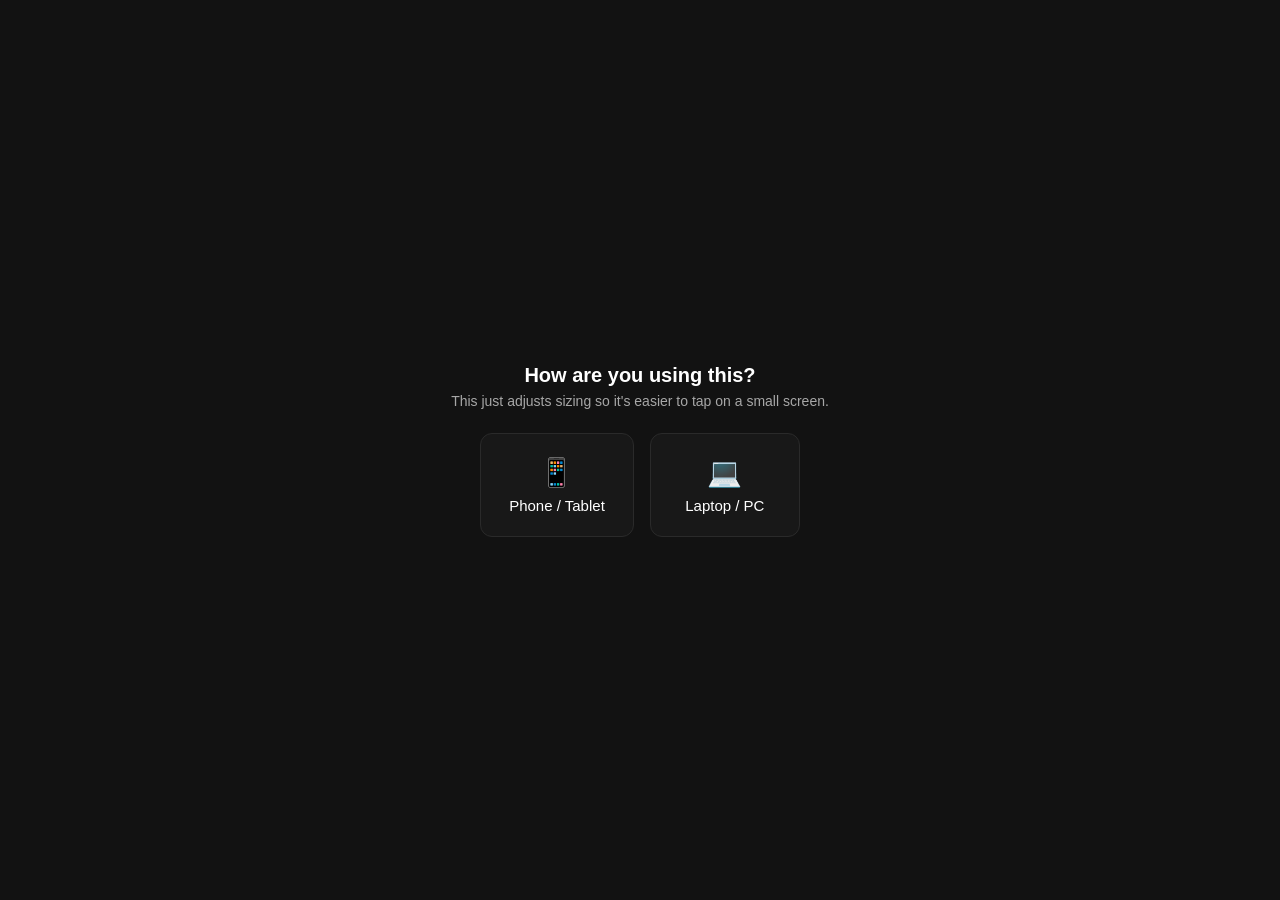
==== offline-spotify.html @ 0e66a67d "Update offline-spotify.html" ====
<!DOCTYPE html>
<html lang="en">
<head>
<meta charset="UTF-8">
<title>Offline Player</title>
<link rel="manifest" href="manifest.json">
<meta name="theme-color" content="#121212">
<meta name="viewport" content="width=device-width, initial-scale=1">
<script>
/*!

JSZip v3.10.1 - A JavaScript class for generating and reading zip files
<http://stuartk.com/jszip>

(c) 2009-2016 Stuart Knightley <stuart [at] stuartk.com>
Dual licenced under the MIT license or GPLv3. See https://raw.github.com/Stuk/jszip/main/LICENSE.markdown.

JSZip uses the library pako released under the MIT license :
https://github.com/nodeca/pako/blob/main/LICENSE
*/

!function(e){if("object"==typeof exports&&"undefined"!=typeof module)module.exports=e();else if("function"==typeof define&&define.amd)define([],e);else{("undefined"!=typeof window?window:"undefined"!=typeof global?global:"undefined"!=typeof self?self:this).JSZip=e()}}(function(){return function s(a,o,h){function u(r,e){if(!o[r]){if(!a[r]){var t="function"==typeof require&&require;if(!e&&t)return t(r,!0);if(l)return l(r,!0);var n=new Error("Cannot find module '"+r+"'");throw n.code="MODULE_NOT_FOUND",n}var i=o[r]={exports:{}};a[r][0].call(i.exports,function(e){var t=a[r][1][e];return u(t||e)},i,i.exports,s,a,o,h)}return o[r].exports}for(var l="function"==typeof require&&require,e=0;e<h.length;e++)u(h[e]);return u}({1:[function(e,t,r){"use strict";var d=e("./utils"),c=e("./support"),p="ABCDEFGHIJKLMNOPQRSTUVWXYZabcdefghijklmnopqrstuvwxyz0123456789+/=";r.encode=function(e){for(var t,r,n,i,s,a,o,h=[],u=0,l=e.length,f=l,c="string"!==d.getTypeOf(e);u<e.length;)f=l-u,n=c?(t=e[u++],r=u<l?e[u++]:0,u<l?e[u++]:0):(t=e.charCodeAt(u++),r=u<l?e.charCodeAt(u++):0,u<l?e.charCodeAt(u++):0),i=t>>2,s=(3&t)<<4|r>>4,a=1<f?(15&r)<<2|n>>6:64,o=2<f?63&n:64,h.push(p.charAt(i)+p.charAt(s)+p.charAt(a)+p.charAt(o));return h.join("")},r.decode=function(e){var t,r,n,i,s,a,o=0,h=0,u="data:";if(e.substr(0,u.length)===u)throw new Error("Invalid base64 input, it looks like a data url.");var l,f=3*(e=e.replace(/[^A-Za-z0-9+/=]/g,"")).length/4;if(e.charAt(e.length-1)===p.charAt(64)&&f--,e.charAt(e.length-2)===p.charAt(64)&&f--,f%1!=0)throw new Error("Invalid base64 input, bad content length.");for(l=c.uint8array?new Uint8Array(0|f):new Array(0|f);o<e.length;)t=p.indexOf(e.charAt(o++))<<2|(i=p.indexOf(e.charAt(o++)))>>4,r=(15&i)<<4|(s=p.indexOf(e.charAt(o++)))>>2,n=(3&s)<<6|(a=p.indexOf(e.charAt(o++))),l[h++]=t,64!==s&&(l[h++]=r),64!==a&&(l[h++]=n);return l}},{"./support":30,"./utils":32}],2:[function(e,t,r){"use strict";var n=e("./external"),i=e("./stream/DataWorker"),s=e("./stream/Crc32Probe"),a=e("./stream/DataLengthProbe");function o(e,t,r,n,i){this.compressedSize=e,this.uncompressedSize=t,this.crc32=r,this.compression=n,this.compressedContent=i}o.prototype={getContentWorker:function(){var e=new i(n.Promise.resolve(this.compressedContent)).pipe(this.compression.uncompressWorker()).pipe(new a("data_length")),t=this;return e.on("end",function(){if(this.streamInfo.data_length!==t.uncompressedSize)throw new Error("Bug : uncompressed data size mismatch")}),e},getCompressedWorker:function(){return new i(n.Promise.resolve(this.compressedContent)).withStreamInfo("compressedSize",this.compressedSize).withStreamInfo("uncompressedSize",this.uncompressedSize).withStreamInfo("crc32",this.crc32).withStreamInfo("compression",this.compression)}},o.createWorkerFrom=function(e,t,r){return e.pipe(new s).pipe(new a("uncompressedSize")).pipe(t.compressWorker(r)).pipe(new a("compressedSize")).withStreamInfo("compression",t)},t.exports=o},{"./external":6,"./stream/Crc32Probe":25,"./stream/DataLengthProbe":26,"./stream/DataWorker":27}],3:[function(e,t,r){"use strict";var n=e("./stream/GenericWorker");r.STORE={magic:"\0\0",compressWorker:function(){return new n("STORE compression")},uncompressWorker:function(){return new n("STORE decompression")}},r.DEFLATE=e("./flate")},{"./flate":7,"./stream/GenericWorker":28}],4:[function(e,t,r){"use strict";var n=e("./utils");var o=function(){for(var e,t=[],r=0;r<256;r++){e=r;for(var n=0;n<8;n++)e=1&e?3988292384^e>>>1:e>>>1;t[r]=e}return t}();t.exports=function(e,t){return void 0!==e&&e.length?"string"!==n.getTypeOf(e)?function(e,t,r,n){var i=o,s=n+r;e^=-1;for(var a=n;a<s;a++)e=e>>>8^i[255&(e^t[a])];return-1^e}(0|t,e,e.length,0):function(e,t,r,n){var i=o,s=n+r;e^=-1;for(var a=n;a<s;a++)e=e>>>8^i[255&(e^t.charCodeAt(a))];return-1^e}(0|t,e,e.length,0):0}},{"./utils":32}],5:[function(e,t,r){"use strict";r.base64=!1,r.binary=!1,r.dir=!1,r.createFolders=!0,r.date=null,r.compression=null,r.compressionOptions=null,r.comment=null,r.unixPermissions=null,r.dosPermissions=null},{}],6:[function(e,t,r){"use strict";var n=null;n="undefined"!=typeof Promise?Promise:e("lie"),t.exports={Promise:n}},{lie:37}],7:[function(e,t,r){"use strict";var n="undefined"!=typeof Uint8Array&&"undefined"!=typeof Uint16Array&&"undefined"!=typeof Uint32Array,i=e("pako"),s=e("./utils"),a=e("./stream/GenericWorker"),o=n?"uint8array":"array";function h(e,t){a.call(this,"FlateWorker/"+e),this._pako=null,this._pakoAction=e,this._pakoOptions=t,this.meta={}}r.magic="\b\0",s.inherits(h,a),h.prototype.processChunk=function(e){this.meta=e.meta,null===this._pako&&this._createPako(),this._pako.push(s.transformTo(o,e.data),!1)},h.prototype.flush=function(){a.prototype.flush.call(this),null===this._pako&&this._createPako(),this._pako.push([],!0)},h.prototype.cleanUp=function(){a.prototype.cleanUp.call(this),this._pako=null},h.prototype._createPako=function(){this._pako=new i[this._pakoAction]({raw:!0,level:this._pakoOptions.level||-1});var t=this;this._pako.onData=function(e){t.push({data:e,meta:t.meta})}},r.compressWorker=function(e){return new h("Deflate",e)},r.uncompressWorker=function(){return new h("Inflate",{})}},{"./stream/GenericWorker":28,"./utils":32,pako:38}],8:[function(e,t,r){"use strict";function A(e,t){var r,n="";for(r=0;r<t;r++)n+=String.fromCharCode(255&e),e>>>=8;return n}function n(e,t,r,n,i,s){var a,o,h=e.file,u=e.compression,l=s!==O.utf8encode,f=I.transformTo("string",s(h.name)),c=I.transformTo("string",O.utf8encode(h.name)),d=h.comment,p=I.transformTo("string",s(d)),m=I.transformTo("string",O.utf8encode(d)),_=c.length!==h.name.length,g=m.length!==d.length,b="",v="",y="",w=h.dir,k=h.date,x={crc32:0,compressedSize:0,uncompressedSize:0};t&&!r||(x.crc32=e.crc32,x.compressedSize=e.compressedSize,x.uncompressedSize=e.uncompressedSize);var S=0;t&&(S|=8),l||!_&&!g||(S|=2048);var z=0,C=0;w&&(z|=16),"UNIX"===i?(C=798,z|=function(e,t){var r=e;return e||(r=t?16893:33204),(65535&r)<<16}(h.unixPermissions,w)):(C=20,z|=function(e){return 63&(e||0)}(h.dosPermissions)),a=k.getUTCHours(),a<<=6,a|=k.getUTCMinutes(),a<<=5,a|=k.getUTCSeconds()/2,o=k.getUTCFullYear()-1980,o<<=4,o|=k.getUTCMonth()+1,o<<=5,o|=k.getUTCDate(),_&&(v=A(1,1)+A(B(f),4)+c,b+="up"+A(v.length,2)+v),g&&(y=A(1,1)+A(B(p),4)+m,b+="uc"+A(y.length,2)+y);var E="";return E+="\n\0",E+=A(S,2),E+=u.magic,E+=A(a,2),E+=A(o,2),E+=A(x.crc32,4),E+=A(x.compressedSize,4),E+=A(x.uncompressedSize,4),E+=A(f.length,2),E+=A(b.length,2),{fileRecord:R.LOCAL_FILE_HEADER+E+f+b,dirRecord:R.CENTRAL_FILE_HEADER+A(C,2)+E+A(p.length,2)+"\0\0\0\0"+A(z,4)+A(n,4)+f+b+p}}var I=e("../utils"),i=e("../stream/GenericWorker"),O=e("../utf8"),B=e("../crc32"),R=e("../signature");function s(e,t,r,n){i.call(this,"ZipFileWorker"),this.bytesWritten=0,this.zipComment=t,this.zipPlatform=r,this.encodeFileName=n,this.streamFiles=e,this.accumulate=!1,this.contentBuffer=[],this.dirRecords=[],this.currentSourceOffset=0,this.entriesCount=0,this.currentFile=null,this._sources=[]}I.inherits(s,i),s.prototype.push=function(e){var t=e.meta.percent||0,r=this.entriesCount,n=this._sources.length;this.accumulate?this.contentBuffer.push(e):(this.bytesWritten+=e.data.length,i.prototype.push.call(this,{data:e.data,meta:{currentFile:this.currentFile,percent:r?(t+100*(r-n-1))/r:100}}))},s.prototype.openedSource=function(e){this.currentSourceOffset=this.bytesWritten,this.currentFile=e.file.name;var t=this.streamFiles&&!e.file.dir;if(t){var r=n(e,t,!1,this.currentSourceOffset,this.zipPlatform,this.encodeFileName);this.push({data:r.fileRecord,meta:{percent:0}})}else this.accumulate=!0},s.prototype.closedSource=function(e){this.accumulate=!1;var t=this.streamFiles&&!e.file.dir,r=n(e,t,!0,this.currentSourceOffset,this.zipPlatform,this.encodeFileName);if(this.dirRecords.push(r.dirRecord),t)this.push({data:function(e){return R.DATA_DESCRIPTOR+A(e.crc32,4)+A(e.compressedSize,4)+A(e.uncompressedSize,4)}(e),meta:{percent:100}});else for(this.push({data:r.fileRecord,meta:{percent:0}});this.contentBuffer.length;)this.push(this.contentBuffer.shift());this.currentFile=null},s.prototype.flush=function(){for(var e=this.bytesWritten,t=0;t<this.dirRecords.length;t++)this.push({data:this.dirRecords[t],meta:{percent:100}});var r=this.bytesWritten-e,n=function(e,t,r,n,i){var s=I.transformTo("string",i(n));return R.CENTRAL_DIRECTORY_END+"\0\0\0\0"+A(e,2)+A(e,2)+A(t,4)+A(r,4)+A(s.length,2)+s}(this.dirRecords.length,r,e,this.zipComment,this.encodeFileName);this.push({data:n,meta:{percent:100}})},s.prototype.prepareNextSource=function(){this.previous=this._sources.shift(),this.openedSource(this.previous.streamInfo),this.isPaused?this.previous.pause():this.previous.resume()},s.prototype.registerPrevious=function(e){this._sources.push(e);var t=this;return e.on("data",function(e){t.processChunk(e)}),e.on("end",function(){t.closedSource(t.previous.streamInfo),t._sources.length?t.prepareNextSource():t.end()}),e.on("error",function(e){t.error(e)}),this},s.prototype.resume=function(){return!!i.prototype.resume.call(this)&&(!this.previous&&this._sources.length?(this.prepareNextSource(),!0):this.previous||this._sources.length||this.generatedError?void 0:(this.end(),!0))},s.prototype.error=function(e){var t=this._sources;if(!i.prototype.error.call(this,e))return!1;for(var r=0;r<t.length;r++)try{t[r].error(e)}catch(e){}return!0},s.prototype.lock=function(){i.prototype.lock.call(this);for(var e=this._sources,t=0;t<e.length;t++)e[t].lock()},t.exports=s},{"../crc32":4,"../signature":23,"../stream/GenericWorker":28,"../utf8":31,"../utils":32}],9:[function(e,t,r){"use strict";var u=e("../compressions"),n=e("./ZipFileWorker");r.generateWorker=function(e,a,t){var o=new n(a.streamFiles,t,a.platform,a.encodeFileName),h=0;try{e.forEach(function(e,t){h++;var r=function(e,t){var r=e||t,n=u[r];if(!n)throw new Error(r+" is not a valid compression method !");return n}(t.options.compression,a.compression),n=t.options.compressionOptions||a.compressionOptions||{},i=t.dir,s=t.date;t._compressWorker(r,n).withStreamInfo("file",{name:e,dir:i,date:s,comment:t.comment||"",unixPermissions:t.unixPermissions,dosPermissions:t.dosPermissions}).pipe(o)}),o.entriesCount=h}catch(e){o.error(e)}return o}},{"../compressions":3,"./ZipFileWorker":8}],10:[function(e,t,r){"use strict";function n(){if(!(this instanceof n))return new n;if(arguments.length)throw new Error("The constructor with parameters has been removed in JSZip 3.0, please check the upgrade guide.");this.files=Object.create(null),this.comment=null,this.root="",this.clone=function(){var e=new n;for(var t in this)"function"!=typeof this[t]&&(e[t]=this[t]);return e}}(n.prototype=e("./object")).loadAsync=e("./load"),n.support=e("./support"),n.defaults=e("./defaults"),n.version="3.10.1",n.loadAsync=function(e,t){return(new n).loadAsync(e,t)},n.external=e("./external"),t.exports=n},{"./defaults":5,"./external":6,"./load":11,"./object":15,"./support":30}],11:[function(e,t,r){"use strict";var u=e("./utils"),i=e("./external"),n=e("./utf8"),s=e("./zipEntries"),a=e("./stream/Crc32Probe"),l=e("./nodejsUtils");function f(n){return new i.Promise(function(e,t){var r=n.decompressed.getContentWorker().pipe(new a);r.on("error",function(e){t(e)}).on("end",function(){r.streamInfo.crc32!==n.decompressed.crc32?t(new Error("Corrupted zip : CRC32 mismatch")):e()}).resume()})}t.exports=function(e,o){var h=this;return o=u.extend(o||{},{base64:!1,checkCRC32:!1,optimizedBinaryString:!1,createFolders:!1,decodeFileName:n.utf8decode}),l.isNode&&l.isStream(e)?i.Promise.reject(new Error("JSZip can't accept a stream when loading a zip file.")):u.prepareContent("the loaded zip file",e,!0,o.optimizedBinaryString,o.base64).then(function(e){var t=new s(o);return t.load(e),t}).then(function(e){var t=[i.Promise.resolve(e)],r=e.files;if(o.checkCRC32)for(var n=0;n<r.length;n++)t.push(f(r[n]));return i.Promise.all(t)}).then(function(e){for(var t=e.shift(),r=t.files,n=0;n<r.length;n++){var i=r[n],s=i.fileNameStr,a=u.resolve(i.fileNameStr);h.file(a,i.decompressed,{binary:!0,optimizedBinaryString:!0,date:i.date,dir:i.dir,comment:i.fileCommentStr.length?i.fileCommentStr:null,unixPermissions:i.unixPermissions,dosPermissions:i.dosPermissions,createFolders:o.createFolders}),i.dir||(h.file(a).unsafeOriginalName=s)}return t.zipComment.length&&(h.comment=t.zipComment),h})}},{"./external":6,"./nodejsUtils":14,"./stream/Crc32Probe":25,"./utf8":31,"./utils":32,"./zipEntries":33}],12:[function(e,t,r){"use strict";var n=e("../utils"),i=e("../stream/GenericWorker");function s(e,t){i.call(this,"Nodejs stream input adapter for "+e),this._upstreamEnded=!1,this._bindStream(t)}n.inherits(s,i),s.prototype._bindStream=function(e){var t=this;(this._stream=e).pause(),e.on("data",function(e){t.push({data:e,meta:{percent:0}})}).on("error",function(e){t.isPaused?this.generatedError=e:t.error(e)}).on("end",function(){t.isPaused?t._upstreamEnded=!0:t.end()})},s.prototype.pause=function(){return!!i.prototype.pause.call(this)&&(this._stream.pause(),!0)},s.prototype.resume=function(){return!!i.prototype.resume.call(this)&&(this._upstreamEnded?this.end():this._stream.resume(),!0)},t.exports=s},{"../stream/GenericWorker":28,"../utils":32}],13:[function(e,t,r){"use strict";var i=e("readable-stream").Readable;function n(e,t,r){i.call(this,t),this._helper=e;var n=this;e.on("data",function(e,t){n.push(e)||n._helper.pause(),r&&r(t)}).on("error",function(e){n.emit("error",e)}).on("end",function(){n.push(null)})}e("../utils").inherits(n,i),n.prototype._read=function(){this._helper.resume()},t.exports=n},{"../utils":32,"readable-stream":16}],14:[function(e,t,r){"use strict";t.exports={isNode:"undefined"!=typeof Buffer,newBufferFrom:function(e,t){if(Buffer.from&&Buffer.from!==Uint8Array.from)return Buffer.from(e,t);if("number"==typeof e)throw new Error('The "data" argument must not be a number');return new Buffer(e,t)},allocBuffer:function(e){if(Buffer.alloc)return Buffer.alloc(e);var t=new Buffer(e);return t.fill(0),t},isBuffer:function(e){return Buffer.isBuffer(e)},isStream:function(e){return e&&"function"==typeof e.on&&"function"==typeof e.pause&&"function"==typeof e.resume}}},{}],15:[function(e,t,r){"use strict";function s(e,t,r){var n,i=u.getTypeOf(t),s=u.extend(r||{},f);s.date=s.date||new Date,null!==s.compression&&(s.compression=s.compression.toUpperCase()),"string"==typeof s.unixPermissions&&(s.unixPermissions=parseInt(s.unixPermissions,8)),s.unixPermissions&&16384&s.unixPermissions&&(s.dir=!0),s.dosPermissions&&16&s.dosPermissions&&(s.dir=!0),s.dir&&(e=g(e)),s.createFolders&&(n=_(e))&&b.call(this,n,!0);var a="string"===i&&!1===s.binary&&!1===s.base64;r&&void 0!==r.binary||(s.binary=!a),(t instanceof c&&0===t.uncompressedSize||s.dir||!t||0===t.length)&&(s.base64=!1,s.binary=!0,t="",s.compression="STORE",i="string");var o=null;o=t instanceof c||t instanceof l?t:p.isNode&&p.isStream(t)?new m(e,t):u.prepareContent(e,t,s.binary,s.optimizedBinaryString,s.base64);var h=new d(e,o,s);this.files[e]=h}var i=e("./utf8"),u=e("./utils"),l=e("./stream/GenericWorker"),a=e("./stream/StreamHelper"),f=e("./defaults"),c=e("./compressedObject"),d=e("./zipObject"),o=e("./generate"),p=e("./nodejsUtils"),m=e("./nodejs/NodejsStreamInputAdapter"),_=function(e){"/"===e.slice(-1)&&(e=e.substring(0,e.length-1));var t=e.lastIndexOf("/");return 0<t?e.substring(0,t):""},g=function(e){return"/"!==e.slice(-1)&&(e+="/"),e},b=function(e,t){return t=void 0!==t?t:f.createFolders,e=g(e),this.files[e]||s.call(this,e,null,{dir:!0,createFolders:t}),this.files[e]};function h(e){return"[object RegExp]"===Object.prototype.toString.call(e)}var n={load:function(){throw new Error("This method has been removed in JSZip 3.0, please check the upgrade guide.")},forEach:function(e){var t,r,n;for(t in this.files)n=this.files[t],(r=t.slice(this.root.length,t.length))&&t.slice(0,this.root.length)===this.root&&e(r,n)},filter:function(r){var n=[];return this.forEach(function(e,t){r(e,t)&&n.push(t)}),n},file:function(e,t,r){if(1!==arguments.length)return e=this.root+e,s.call(this,e,t,r),this;if(h(e)){var n=e;return this.filter(function(e,t){return!t.dir&&n.test(e)})}var i=this.files[this.root+e];return i&&!i.dir?i:null},folder:function(r){if(!r)return this;if(h(r))return this.filter(function(e,t){return t.dir&&r.test(e)});var e=this.root+r,t=b.call(this,e),n=this.clone();return n.root=t.name,n},remove:function(r){r=this.root+r;var e=this.files[r];if(e||("/"!==r.slice(-1)&&(r+="/"),e=this.files[r]),e&&!e.dir)delete this.files[r];else for(var t=this.filter(function(e,t){return t.name.slice(0,r.length)===r}),n=0;n<t.length;n++)delete this.files[t[n].name];return this},generate:function(){throw new Error("This method has been removed in JSZip 3.0, please check the upgrade guide.")},generateInternalStream:function(e){var t,r={};try{if((r=u.extend(e||{},{streamFiles:!1,compression:"STORE",compressionOptions:null,type:"",platform:"DOS",comment:null,mimeType:"application/zip",encodeFileName:i.utf8encode})).type=r.type.toLowerCase(),r.compression=r.compression.toUpperCase(),"binarystring"===r.type&&(r.type="string"),!r.type)throw new Error("No output type specified.");u.checkSupport(r.type),"darwin"!==r.platform&&"freebsd"!==r.platform&&"linux"!==r.platform&&"sunos"!==r.platform||(r.platform="UNIX"),"win32"===r.platform&&(r.platform="DOS");var n=r.comment||this.comment||"";t=o.generateWorker(this,r,n)}catch(e){(t=new l("error")).error(e)}return new a(t,r.type||"string",r.mimeType)},generateAsync:function(e,t){return this.generateInternalStream(e).accumulate(t)},generateNodeStream:function(e,t){return(e=e||{}).type||(e.type="nodebuffer"),this.generateInternalStream(e).toNodejsStream(t)}};t.exports=n},{"./compressedObject":2,"./defaults":5,"./generate":9,"./nodejs/NodejsStreamInputAdapter":12,"./nodejsUtils":14,"./stream/GenericWorker":28,"./stream/StreamHelper":29,"./utf8":31,"./utils":32,"./zipObject":35}],16:[function(e,t,r){"use strict";t.exports=e("stream")},{stream:void 0}],17:[function(e,t,r){"use strict";var n=e("./DataReader");function i(e){n.call(this,e);for(var t=0;t<this.data.length;t++)e[t]=255&e[t]}e("../utils").inherits(i,n),i.prototype.byteAt=function(e){return this.data[this.zero+e]},i.prototype.lastIndexOfSignature=function(e){for(var t=e.charCodeAt(0),r=e.charCodeAt(1),n=e.charCodeAt(2),i=e.charCodeAt(3),s=this.length-4;0<=s;--s)if(this.data[s]===t&&this.data[s+1]===r&&this.data[s+2]===n&&this.data[s+3]===i)return s-this.zero;return-1},i.prototype.readAndCheckSignature=function(e){var t=e.charCodeAt(0),r=e.charCodeAt(1),n=e.charCodeAt(2),i=e.charCodeAt(3),s=this.readData(4);return t===s[0]&&r===s[1]&&n===s[2]&&i===s[3]},i.prototype.readData=function(e){if(this.checkOffset(e),0===e)return[];var t=this.data.slice(this.zero+this.index,this.zero+this.index+e);return this.index+=e,t},t.exports=i},{"../utils":32,"./DataReader":18}],18:[function(e,t,r){"use strict";var n=e("../utils");function i(e){this.data=e,this.length=e.length,this.index=0,this.zero=0}i.prototype={checkOffset:function(e){this.checkIndex(this.index+e)},checkIndex:function(e){if(this.length<this.zero+e||e<0)throw new Error("End of data reached (data length = "+this.length+", asked index = "+e+"). Corrupted zip ?")},setIndex:function(e){this.checkIndex(e),this.index=e},skip:function(e){this.setIndex(this.index+e)},byteAt:function(){},readInt:function(e){var t,r=0;for(this.checkOffset(e),t=this.index+e-1;t>=this.index;t--)r=(r<<8)+this.byteAt(t);return this.index+=e,r},readString:function(e){return n.transformTo("string",this.readData(e))},readData:function(){},lastIndexOfSignature:function(){},readAndCheckSignature:function(){},readDate:function(){var e=this.readInt(4);return new Date(Date.UTC(1980+(e>>25&127),(e>>21&15)-1,e>>16&31,e>>11&31,e>>5&63,(31&e)<<1))}},t.exports=i},{"../utils":32}],19:[function(e,t,r){"use strict";var n=e("./Uint8ArrayReader");function i(e){n.call(this,e)}e("../utils").inherits(i,n),i.prototype.readData=function(e){this.checkOffset(e);var t=this.data.slice(this.zero+this.index,this.zero+this.index+e);return this.index+=e,t},t.exports=i},{"../utils":32,"./Uint8ArrayReader":21}],20:[function(e,t,r){"use strict";var n=e("./DataReader");function i(e){n.call(this,e)}e("../utils").inherits(i,n),i.prototype.byteAt=function(e){return this.data.charCodeAt(this.zero+e)},i.prototype.lastIndexOfSignature=function(e){return this.data.lastIndexOf(e)-this.zero},i.prototype.readAndCheckSignature=function(e){return e===this.readData(4)},i.prototype.readData=function(e){this.checkOffset(e);var t=this.data.slice(this.zero+this.index,this.zero+this.index+e);return this.index+=e,t},t.exports=i},{"../utils":32,"./DataReader":18}],21:[function(e,t,r){"use strict";var n=e("./ArrayReader");function i(e){n.call(this,e)}e("../utils").inherits(i,n),i.prototype.readData=function(e){if(this.checkOffset(e),0===e)return new Uint8Array(0);var t=this.data.subarray(this.zero+this.index,this.zero+this.index+e);return this.index+=e,t},t.exports=i},{"../utils":32,"./ArrayReader":17}],22:[function(e,t,r){"use strict";var n=e("../utils"),i=e("../support"),s=e("./ArrayReader"),a=e("./StringReader"),o=e("./NodeBufferReader"),h=e("./Uint8ArrayReader");t.exports=function(e){var t=n.getTypeOf(e);return n.checkSupport(t),"string"!==t||i.uint8array?"nodebuffer"===t?new o(e):i.uint8array?new h(n.transformTo("uint8array",e)):new s(n.transformTo("array",e)):new a(e)}},{"../support":30,"../utils":32,"./ArrayReader":17,"./NodeBufferReader":19,"./StringReader":20,"./Uint8ArrayReader":21}],23:[function(e,t,r){"use strict";r.LOCAL_FILE_HEADER="PK",r.CENTRAL_FILE_HEADER="PK",r.CENTRAL_DIRECTORY_END="PK",r.ZIP64_CENTRAL_DIRECTORY_LOCATOR="PK",r.ZIP64_CENTRAL_DIRECTORY_END="PK",r.DATA_DESCRIPTOR="PK\b"},{}],24:[function(e,t,r){"use strict";var n=e("./GenericWorker"),i=e("../utils");function s(e){n.call(this,"ConvertWorker to "+e),this.destType=e}i.inherits(s,n),s.prototype.processChunk=function(e){this.push({data:i.transformTo(this.destType,e.data),meta:e.meta})},t.exports=s},{"../utils":32,"./GenericWorker":28}],25:[function(e,t,r){"use strict";var n=e("./GenericWorker"),i=e("../crc32");function s(){n.call(this,"Crc32Probe"),this.withStreamInfo("crc32",0)}e("../utils").inherits(s,n),s.prototype.processChunk=function(e){this.streamInfo.crc32=i(e.data,this.streamInfo.crc32||0),this.push(e)},t.exports=s},{"../crc32":4,"../utils":32,"./GenericWorker":28}],26:[function(e,t,r){"use strict";var n=e("../utils"),i=e("./GenericWorker");function s(e){i.call(this,"DataLengthProbe for "+e),this.propName=e,this.withStreamInfo(e,0)}n.inherits(s,i),s.prototype.processChunk=function(e){if(e){var t=this.streamInfo[this.propName]||0;this.streamInfo[this.propName]=t+e.data.length}i.prototype.processChunk.call(this,e)},t.exports=s},{"../utils":32,"./GenericWorker":28}],27:[function(e,t,r){"use strict";var n=e("../utils"),i=e("./GenericWorker");function s(e){i.call(this,"DataWorker");var t=this;this.dataIsReady=!1,this.index=0,this.max=0,this.data=null,this.type="",this._tickScheduled=!1,e.then(function(e){t.dataIsReady=!0,t.data=e,t.max=e&&e.length||0,t.type=n.getTypeOf(e),t.isPaused||t._tickAndRepeat()},function(e){t.error(e)})}n.inherits(s,i),s.prototype.cleanUp=function(){i.prototype.cleanUp.call(this),this.data=null},s.prototype.resume=function(){return!!i.prototype.resume.call(this)&&(!this._tickScheduled&&this.dataIsReady&&(this._tickScheduled=!0,n.delay(this._tickAndRepeat,[],this)),!0)},s.prototype._tickAndRepeat=function(){this._tickScheduled=!1,this.isPaused||this.isFinished||(this._tick(),this.isFinished||(n.delay(this._tickAndRepeat,[],this),this._tickScheduled=!0))},s.prototype._tick=function(){if(this.isPaused||this.isFinished)return!1;var e=null,t=Math.min(this.max,this.index+16384);if(this.index>=this.max)return this.end();switch(this.type){case"string":e=this.data.substring(this.index,t);break;case"uint8array":e=this.data.subarray(this.index,t);break;case"array":case"nodebuffer":e=this.data.slice(this.index,t)}return this.index=t,this.push({data:e,meta:{percent:this.max?this.index/this.max*100:0}})},t.exports=s},{"../utils":32,"./GenericWorker":28}],28:[function(e,t,r){"use strict";function n(e){this.name=e||"default",this.streamInfo={},this.generatedError=null,this.extraStreamInfo={},this.isPaused=!0,this.isFinished=!1,this.isLocked=!1,this._listeners={data:[],end:[],error:[]},this.previous=null}n.prototype={push:function(e){this.emit("data",e)},end:function(){if(this.isFinished)return!1;this.flush();try{this.emit("end"),this.cleanUp(),this.isFinished=!0}catch(e){this.emit("error",e)}return!0},error:function(e){return!this.isFinished&&(this.isPaused?this.generatedError=e:(this.isFinished=!0,this.emit("error",e),this.previous&&this.previous.error(e),this.cleanUp()),!0)},on:function(e,t){return this._listeners[e].push(t),this},cleanUp:function(){this.streamInfo=this.generatedError=this.extraStreamInfo=null,this._listeners=[]},emit:function(e,t){if(this._listeners[e])for(var r=0;r<this._listeners[e].length;r++)this._listeners[e][r].call(this,t)},pipe:function(e){return e.registerPrevious(this)},registerPrevious:function(e){if(this.isLocked)throw new Error("The stream '"+this+"' has already been used.");this.streamInfo=e.streamInfo,this.mergeStreamInfo(),this.previous=e;var t=this;return e.on("data",function(e){t.processChunk(e)}),e.on("end",function(){t.end()}),e.on("error",function(e){t.error(e)}),this},pause:function(){return!this.isPaused&&!this.isFinished&&(this.isPaused=!0,this.previous&&this.previous.pause(),!0)},resume:function(){if(!this.isPaused||this.isFinished)return!1;var e=this.isPaused=!1;return this.generatedError&&(this.error(this.generatedError),e=!0),this.previous&&this.previous.resume(),!e},flush:function(){},processChunk:function(e){this.push(e)},withStreamInfo:function(e,t){return this.extraStreamInfo[e]=t,this.mergeStreamInfo(),this},mergeStreamInfo:function(){for(var e in this.extraStreamInfo)Object.prototype.hasOwnProperty.call(this.extraStreamInfo,e)&&(this.streamInfo[e]=this.extraStreamInfo[e])},lock:function(){if(this.isLocked)throw new Error("The stream '"+this+"' has already been used.");this.isLocked=!0,this.previous&&this.previous.lock()},toString:function(){var e="Worker "+this.name;return this.previous?this.previous+" -> "+e:e}},t.exports=n},{}],29:[function(e,t,r){"use strict";var h=e("../utils"),i=e("./ConvertWorker"),s=e("./GenericWorker"),u=e("../base64"),n=e("../support"),a=e("../external"),o=null;if(n.nodestream)try{o=e("../nodejs/NodejsStreamOutputAdapter")}catch(e){}function l(e,o){return new a.Promise(function(t,r){var n=[],i=e._internalType,s=e._outputType,a=e._mimeType;e.on("data",function(e,t){n.push(e),o&&o(t)}).on("error",function(e){n=[],r(e)}).on("end",function(){try{var e=function(e,t,r){switch(e){case"blob":return h.newBlob(h.transformTo("arraybuffer",t),r);case"base64":return u.encode(t);default:return h.transformTo(e,t)}}(s,function(e,t){var r,n=0,i=null,s=0;for(r=0;r<t.length;r++)s+=t[r].length;switch(e){case"string":return t.join("");case"array":return Array.prototype.concat.apply([],t);case"uint8array":for(i=new Uint8Array(s),r=0;r<t.length;r++)i.set(t[r],n),n+=t[r].length;return i;case"nodebuffer":return Buffer.concat(t);default:throw new Error("concat : unsupported type '"+e+"'")}}(i,n),a);t(e)}catch(e){r(e)}n=[]}).resume()})}function f(e,t,r){var n=t;switch(t){case"blob":case"arraybuffer":n="uint8array";break;case"base64":n="string"}try{this._internalType=n,this._outputType=t,this._mimeType=r,h.checkSupport(n),this._worker=e.pipe(new i(n)),e.lock()}catch(e){this._worker=new s("error"),this._worker.error(e)}}f.prototype={accumulate:function(e){return l(this,e)},on:function(e,t){var r=this;return"data"===e?this._worker.on(e,function(e){t.call(r,e.data,e.meta)}):this._worker.on(e,function(){h.delay(t,arguments,r)}),this},resume:function(){return h.delay(this._worker.resume,[],this._worker),this},pause:function(){return this._worker.pause(),this},toNodejsStream:function(e){if(h.checkSupport("nodestream"),"nodebuffer"!==this._outputType)throw new Error(this._outputType+" is not supported by this method");return new o(this,{objectMode:"nodebuffer"!==this._outputType},e)}},t.exports=f},{"../base64":1,"../external":6,"../nodejs/NodejsStreamOutputAdapter":13,"../support":30,"../utils":32,"./ConvertWorker":24,"./GenericWorker":28}],30:[function(e,t,r){"use strict";if(r.base64=!0,r.array=!0,r.string=!0,r.arraybuffer="undefined"!=typeof ArrayBuffer&&"undefined"!=typeof Uint8Array,r.nodebuffer="undefined"!=typeof Buffer,r.uint8array="undefined"!=typeof Uint8Array,"undefined"==typeof ArrayBuffer)r.blob=!1;else{var n=new ArrayBuffer(0);try{r.blob=0===new Blob([n],{type:"application/zip"}).size}catch(e){try{var i=new(self.BlobBuilder||self.WebKitBlobBuilder||self.MozBlobBuilder||self.MSBlobBuilder);i.append(n),r.blob=0===i.getBlob("application/zip").size}catch(e){r.blob=!1}}}try{r.nodestream=!!e("readable-stream").Readable}catch(e){r.nodestream=!1}},{"readable-stream":16}],31:[function(e,t,s){"use strict";for(var o=e("./utils"),h=e("./support"),r=e("./nodejsUtils"),n=e("./stream/GenericWorker"),u=new Array(256),i=0;i<256;i++)u[i]=252<=i?6:248<=i?5:240<=i?4:224<=i?3:192<=i?2:1;u[254]=u[254]=1;function a(){n.call(this,"utf-8 decode"),this.leftOver=null}function l(){n.call(this,"utf-8 encode")}s.utf8encode=function(e){return h.nodebuffer?r.newBufferFrom(e,"utf-8"):function(e){var t,r,n,i,s,a=e.length,o=0;for(i=0;i<a;i++)55296==(64512&(r=e.charCodeAt(i)))&&i+1<a&&56320==(64512&(n=e.charCodeAt(i+1)))&&(r=65536+(r-55296<<10)+(n-56320),i++),o+=r<128?1:r<2048?2:r<65536?3:4;for(t=h.uint8array?new Uint8Array(o):new Array(o),i=s=0;s<o;i++)55296==(64512&(r=e.charCodeAt(i)))&&i+1<a&&56320==(64512&(n=e.charCodeAt(i+1)))&&(r=65536+(r-55296<<10)+(n-56320),i++),r<128?t[s++]=r:(r<2048?t[s++]=192|r>>>6:(r<65536?t[s++]=224|r>>>12:(t[s++]=240|r>>>18,t[s++]=128|r>>>12&63),t[s++]=128|r>>>6&63),t[s++]=128|63&r);return t}(e)},s.utf8decode=function(e){return h.nodebuffer?o.transformTo("nodebuffer",e).toString("utf-8"):function(e){var t,r,n,i,s=e.length,a=new Array(2*s);for(t=r=0;t<s;)if((n=e[t++])<128)a[r++]=n;else if(4<(i=u[n]))a[r++]=65533,t+=i-1;else{for(n&=2===i?31:3===i?15:7;1<i&&t<s;)n=n<<6|63&e[t++],i--;1<i?a[r++]=65533:n<65536?a[r++]=n:(n-=65536,a[r++]=55296|n>>10&1023,a[r++]=56320|1023&n)}return a.length!==r&&(a.subarray?a=a.subarray(0,r):a.length=r),o.applyFromCharCode(a)}(e=o.transformTo(h.uint8array?"uint8array":"array",e))},o.inherits(a,n),a.prototype.processChunk=function(e){var t=o.transformTo(h.uint8array?"uint8array":"array",e.data);if(this.leftOver&&this.leftOver.length){if(h.uint8array){var r=t;(t=new Uint8Array(r.length+this.leftOver.length)).set(this.leftOver,0),t.set(r,this.leftOver.length)}else t=this.leftOver.concat(t);this.leftOver=null}var n=function(e,t){var r;for((t=t||e.length)>e.length&&(t=e.length),r=t-1;0<=r&&128==(192&e[r]);)r--;return r<0?t:0===r?t:r+u[e[r]]>t?r:t}(t),i=t;n!==t.length&&(h.uint8array?(i=t.subarray(0,n),this.leftOver=t.subarray(n,t.length)):(i=t.slice(0,n),this.leftOver=t.slice(n,t.length))),this.push({data:s.utf8decode(i),meta:e.meta})},a.prototype.flush=function(){this.leftOver&&this.leftOver.length&&(this.push({data:s.utf8decode(this.leftOver),meta:{}}),this.leftOver=null)},s.Utf8DecodeWorker=a,o.inherits(l,n),l.prototype.processChunk=function(e){this.push({data:s.utf8encode(e.data),meta:e.meta})},s.Utf8EncodeWorker=l},{"./nodejsUtils":14,"./stream/GenericWorker":28,"./support":30,"./utils":32}],32:[function(e,t,a){"use strict";var o=e("./support"),h=e("./base64"),r=e("./nodejsUtils"),u=e("./external");function n(e){return e}function l(e,t){for(var r=0;r<e.length;++r)t[r]=255&e.charCodeAt(r);return t}e("setimmediate"),a.newBlob=function(t,r){a.checkSupport("blob");try{return new Blob([t],{type:r})}catch(e){try{var n=new(self.BlobBuilder||self.WebKitBlobBuilder||self.MozBlobBuilder||self.MSBlobBuilder);return n.append(t),n.getBlob(r)}catch(e){throw new Error("Bug : can't construct the Blob.")}}};var i={stringifyByChunk:function(e,t,r){var n=[],i=0,s=e.length;if(s<=r)return String.fromCharCode.apply(null,e);for(;i<s;)"array"===t||"nodebuffer"===t?n.push(String.fromCharCode.apply(null,e.slice(i,Math.min(i+r,s)))):n.push(String.fromCharCode.apply(null,e.subarray(i,Math.min(i+r,s)))),i+=r;return n.join("")},stringifyByChar:function(e){for(var t="",r=0;r<e.length;r++)t+=String.fromCharCode(e[r]);return t},applyCanBeUsed:{uint8array:function(){try{return o.uint8array&&1===String.fromCharCode.apply(null,new Uint8Array(1)).length}catch(e){return!1}}(),nodebuffer:function(){try{return o.nodebuffer&&1===String.fromCharCode.apply(null,r.allocBuffer(1)).length}catch(e){return!1}}()}};function s(e){var t=65536,r=a.getTypeOf(e),n=!0;if("uint8array"===r?n=i.applyCanBeUsed.uint8array:"nodebuffer"===r&&(n=i.applyCanBeUsed.nodebuffer),n)for(;1<t;)try{return i.stringifyByChunk(e,r,t)}catch(e){t=Math.floor(t/2)}return i.stringifyByChar(e)}function f(e,t){for(var r=0;r<e.length;r++)t[r]=e[r];return t}a.applyFromCharCode=s;var c={};c.string={string:n,array:function(e){return l(e,new Array(e.length))},arraybuffer:function(e){return c.string.uint8array(e).buffer},uint8array:function(e){return l(e,new Uint8Array(e.length))},nodebuffer:function(e){return l(e,r.allocBuffer(e.length))}},c.array={string:s,array:n,arraybuffer:function(e){return new Uint8Array(e).buffer},uint8array:function(e){return new Uint8Array(e)},nodebuffer:function(e){return r.newBufferFrom(e)}},c.arraybuffer={string:function(e){return s(new Uint8Array(e))},array:function(e){return f(new Uint8Array(e),new Array(e.byteLength))},arraybuffer:n,uint8array:function(e){return new Uint8Array(e)},nodebuffer:function(e){return r.newBufferFrom(new Uint8Array(e))}},c.uint8array={string:s,array:function(e){return f(e,new Array(e.length))},arraybuffer:function(e){return e.buffer},uint8array:n,nodebuffer:function(e){return r.newBufferFrom(e)}},c.nodebuffer={string:s,array:function(e){return f(e,new Array(e.length))},arraybuffer:function(e){return c.nodebuffer.uint8array(e).buffer},uint8array:function(e){return f(e,new Uint8Array(e.length))},nodebuffer:n},a.transformTo=function(e,t){if(t=t||"",!e)return t;a.checkSupport(e);var r=a.getTypeOf(t);return c[r][e](t)},a.resolve=function(e){for(var t=e.split("/"),r=[],n=0;n<t.length;n++){var i=t[n];"."===i||""===i&&0!==n&&n!==t.length-1||(".."===i?r.pop():r.push(i))}return r.join("/")},a.getTypeOf=function(e){return"string"==typeof e?"string":"[object Array]"===Object.prototype.toString.call(e)?"array":o.nodebuffer&&r.isBuffer(e)?"nodebuffer":o.uint8array&&e instanceof Uint8Array?"uint8array":o.arraybuffer&&e instanceof ArrayBuffer?"arraybuffer":void 0},a.checkSupport=function(e){if(!o[e.toLowerCase()])throw new Error(e+" is not supported by this platform")},a.MAX_VALUE_16BITS=65535,a.MAX_VALUE_32BITS=-1,a.pretty=function(e){var t,r,n="";for(r=0;r<(e||"").length;r++)n+="\\x"+((t=e.charCodeAt(r))<16?"0":"")+t.toString(16).toUpperCase();return n},a.delay=function(e,t,r){setImmediate(function(){e.apply(r||null,t||[])})},a.inherits=function(e,t){function r(){}r.prototype=t.prototype,e.prototype=new r},a.extend=function(){var e,t,r={};for(e=0;e<arguments.length;e++)for(t in arguments[e])Object.prototype.hasOwnProperty.call(arguments[e],t)&&void 0===r[t]&&(r[t]=arguments[e][t]);return r},a.prepareContent=function(r,e,n,i,s){return u.Promise.resolve(e).then(function(n){return o.blob&&(n instanceof Blob||-1!==["[object File]","[object Blob]"].indexOf(Object.prototype.toString.call(n)))&&"undefined"!=typeof FileReader?new u.Promise(function(t,r){var e=new FileReader;e.onload=function(e){t(e.target.result)},e.onerror=function(e){r(e.target.error)},e.readAsArrayBuffer(n)}):n}).then(function(e){var t=a.getTypeOf(e);return t?("arraybuffer"===t?e=a.transformTo("uint8array",e):"string"===t&&(s?e=h.decode(e):n&&!0!==i&&(e=function(e){return l(e,o.uint8array?new Uint8Array(e.length):new Array(e.length))}(e))),e):u.Promise.reject(new Error("Can't read the data of '"+r+"'. Is it in a supported JavaScript type (String, Blob, ArrayBuffer, etc) ?"))})}},{"./base64":1,"./external":6,"./nodejsUtils":14,"./support":30,setimmediate:54}],33:[function(e,t,r){"use strict";var n=e("./reader/readerFor"),i=e("./utils"),s=e("./signature"),a=e("./zipEntry"),o=e("./support");function h(e){this.files=[],this.loadOptions=e}h.prototype={checkSignature:function(e){if(!this.reader.readAndCheckSignature(e)){this.reader.index-=4;var t=this.reader.readString(4);throw new Error("Corrupted zip or bug: unexpected signature ("+i.pretty(t)+", expected "+i.pretty(e)+")")}},isSignature:function(e,t){var r=this.reader.index;this.reader.setIndex(e);var n=this.reader.readString(4)===t;return this.reader.setIndex(r),n},readBlockEndOfCentral:function(){this.diskNumber=this.reader.readInt(2),this.diskWithCentralDirStart=this.reader.readInt(2),this.centralDirRecordsOnThisDisk=this.reader.readInt(2),this.centralDirRecords=this.reader.readInt(2),this.centralDirSize=this.reader.readInt(4),this.centralDirOffset=this.reader.readInt(4),this.zipCommentLength=this.reader.readInt(2);var e=this.reader.readData(this.zipCommentLength),t=o.uint8array?"uint8array":"array",r=i.transformTo(t,e);this.zipComment=this.loadOptions.decodeFileName(r)},readBlockZip64EndOfCentral:function(){this.zip64EndOfCentralSize=this.reader.readInt(8),this.reader.skip(4),this.diskNumber=this.reader.readInt(4),this.diskWithCentralDirStart=this.reader.readInt(4),this.centralDirRecordsOnThisDisk=this.reader.readInt(8),this.centralDirRecords=this.reader.readInt(8),this.centralDirSize=this.reader.readInt(8),this.centralDirOffset=this.reader.readInt(8),this.zip64ExtensibleData={};for(var e,t,r,n=this.zip64EndOfCentralSize-44;0<n;)e=this.reader.readInt(2),t=this.reader.readInt(4),r=this.reader.readData(t),this.zip64ExtensibleData[e]={id:e,length:t,value:r}},readBlockZip64EndOfCentralLocator:function(){if(this.diskWithZip64CentralDirStart=this.reader.readInt(4),this.relativeOffsetEndOfZip64CentralDir=this.reader.readInt(8),this.disksCount=this.reader.readInt(4),1<this.disksCount)throw new Error("Multi-volumes zip are not supported")},readLocalFiles:function(){var e,t;for(e=0;e<this.files.length;e++)t=this.files[e],this.reader.setIndex(t.localHeaderOffset),this.checkSignature(s.LOCAL_FILE_HEADER),t.readLocalPart(this.reader),t.handleUTF8(),t.processAttributes()},readCentralDir:function(){var e;for(this.reader.setIndex(this.centralDirOffset);this.reader.readAndCheckSignature(s.CENTRAL_FILE_HEADER);)(e=new a({zip64:this.zip64},this.loadOptions)).readCentralPart(this.reader),this.files.push(e);if(this.centralDirRecords!==this.files.length&&0!==this.centralDirRecords&&0===this.files.length)throw new Error("Corrupted zip or bug: expected "+this.centralDirRecords+" records in central dir, got "+this.files.length)},readEndOfCentral:function(){var e=this.reader.lastIndexOfSignature(s.CENTRAL_DIRECTORY_END);if(e<0)throw!this.isSignature(0,s.LOCAL_FILE_HEADER)?new Error("Can't find end of central directory : is this a zip file ? If it is, see https://stuk.github.io/jszip/documentation/howto/read_zip.html"):new Error("Corrupted zip: can't find end of central directory");this.reader.setIndex(e);var t=e;if(this.checkSignature(s.CENTRAL_DIRECTORY_END),this.readBlockEndOfCentral(),this.diskNumber===i.MAX_VALUE_16BITS||this.diskWithCentralDirStart===i.MAX_VALUE_16BITS||this.centralDirRecordsOnThisDisk===i.MAX_VALUE_16BITS||this.centralDirRecords===i.MAX_VALUE_16BITS||this.centralDirSize===i.MAX_VALUE_32BITS||this.centralDirOffset===i.MAX_VALUE_32BITS){if(this.zip64=!0,(e=this.reader.lastIndexOfSignature(s.ZIP64_CENTRAL_DIRECTORY_LOCATOR))<0)throw new Error("Corrupted zip: can't find the ZIP64 end of central directory locator");if(this.reader.setIndex(e),this.checkSignature(s.ZIP64_CENTRAL_DIRECTORY_LOCATOR),this.readBlockZip64EndOfCentralLocator(),!this.isSignature(this.relativeOffsetEndOfZip64CentralDir,s.ZIP64_CENTRAL_DIRECTORY_END)&&(this.relativeOffsetEndOfZip64CentralDir=this.reader.lastIndexOfSignature(s.ZIP64_CENTRAL_DIRECTORY_END),this.relativeOffsetEndOfZip64CentralDir<0))throw new Error("Corrupted zip: can't find the ZIP64 end of central directory");this.reader.setIndex(this.relativeOffsetEndOfZip64CentralDir),this.checkSignature(s.ZIP64_CENTRAL_DIRECTORY_END),this.readBlockZip64EndOfCentral()}var r=this.centralDirOffset+this.centralDirSize;this.zip64&&(r+=20,r+=12+this.zip64EndOfCentralSize);var n=t-r;if(0<n)this.isSignature(t,s.CENTRAL_FILE_HEADER)||(this.reader.zero=n);else if(n<0)throw new Error("Corrupted zip: missing "+Math.abs(n)+" bytes.")},prepareReader:function(e){this.reader=n(e)},load:function(e){this.prepareReader(e),this.readEndOfCentral(),this.readCentralDir(),this.readLocalFiles()}},t.exports=h},{"./reader/readerFor":22,"./signature":23,"./support":30,"./utils":32,"./zipEntry":34}],34:[function(e,t,r){"use strict";var n=e("./reader/readerFor"),s=e("./utils"),i=e("./compressedObject"),a=e("./crc32"),o=e("./utf8"),h=e("./compressions"),u=e("./support");function l(e,t){this.options=e,this.loadOptions=t}l.prototype={isEncrypted:function(){return 1==(1&this.bitFlag)},useUTF8:function(){return 2048==(2048&this.bitFlag)},readLocalPart:function(e){var t,r;if(e.skip(22),this.fileNameLength=e.readInt(2),r=e.readInt(2),this.fileName=e.readData(this.fileNameLength),e.skip(r),-1===this.compressedSize||-1===this.uncompressedSize)throw new Error("Bug or corrupted zip : didn't get enough information from the central directory (compressedSize === -1 || uncompressedSize === -1)");if(null===(t=function(e){for(var t in h)if(Object.prototype.hasOwnProperty.call(h,t)&&h[t].magic===e)return h[t];return null}(this.compressionMethod)))throw new Error("Corrupted zip : compression "+s.pretty(this.compressionMethod)+" unknown (inner file : "+s.transformTo("string",this.fileName)+")");this.decompressed=new i(this.compressedSize,this.uncompressedSize,this.crc32,t,e.readData(this.compressedSize))},readCentralPart:function(e){this.versionMadeBy=e.readInt(2),e.skip(2),this.bitFlag=e.readInt(2),this.compressionMethod=e.readString(2),this.date=e.readDate(),this.crc32=e.readInt(4),this.compressedSize=e.readInt(4),this.uncompressedSize=e.readInt(4);var t=e.readInt(2);if(this.extraFieldsLength=e.readInt(2),this.fileCommentLength=e.readInt(2),this.diskNumberStart=e.readInt(2),this.internalFileAttributes=e.readInt(2),this.externalFileAttributes=e.readInt(4),this.localHeaderOffset=e.readInt(4),this.isEncrypted())throw new Error("Encrypted zip are not supported");e.skip(t),this.readExtraFields(e),this.parseZIP64ExtraField(e),this.fileComment=e.readData(this.fileCommentLength)},processAttributes:function(){this.unixPermissions=null,this.dosPermissions=null;var e=this.versionMadeBy>>8;this.dir=!!(16&this.externalFileAttributes),0==e&&(this.dosPermissions=63&this.externalFileAttributes),3==e&&(this.unixPermissions=this.externalFileAttributes>>16&65535),this.dir||"/"!==this.fileNameStr.slice(-1)||(this.dir=!0)},parseZIP64ExtraField:function(){if(this.extraFields[1]){var e=n(this.extraFields[1].value);this.uncompressedSize===s.MAX_VALUE_32BITS&&(this.uncompressedSize=e.readInt(8)),this.compressedSize===s.MAX_VALUE_32BITS&&(this.compressedSize=e.readInt(8)),this.localHeaderOffset===s.MAX_VALUE_32BITS&&(this.localHeaderOffset=e.readInt(8)),this.diskNumberStart===s.MAX_VALUE_32BITS&&(this.diskNumberStart=e.readInt(4))}},readExtraFields:function(e){var t,r,n,i=e.index+this.extraFieldsLength;for(this.extraFields||(this.extraFields={});e.index+4<i;)t=e.readInt(2),r=e.readInt(2),n=e.readData(r),this.extraFields[t]={id:t,length:r,value:n};e.setIndex(i)},handleUTF8:function(){var e=u.uint8array?"uint8array":"array";if(this.useUTF8())this.fileNameStr=o.utf8decode(this.fileName),this.fileCommentStr=o.utf8decode(this.fileComment);else{var t=this.findExtraFieldUnicodePath();if(null!==t)this.fileNameStr=t;else{var r=s.transformTo(e,this.fileName);this.fileNameStr=this.loadOptions.decodeFileName(r)}var n=this.findExtraFieldUnicodeComment();if(null!==n)this.fileCommentStr=n;else{var i=s.transformTo(e,this.fileComment);this.fileCommentStr=this.loadOptions.decodeFileName(i)}}},findExtraFieldUnicodePath:function(){var e=this.extraFields[28789];if(e){var t=n(e.value);return 1!==t.readInt(1)?null:a(this.fileName)!==t.readInt(4)?null:o.utf8decode(t.readData(e.length-5))}return null},findExtraFieldUnicodeComment:function(){var e=this.extraFields[25461];if(e){var t=n(e.value);return 1!==t.readInt(1)?null:a(this.fileComment)!==t.readInt(4)?null:o.utf8decode(t.readData(e.length-5))}return null}},t.exports=l},{"./compressedObject":2,"./compressions":3,"./crc32":4,"./reader/readerFor":22,"./support":30,"./utf8":31,"./utils":32}],35:[function(e,t,r){"use strict";function n(e,t,r){this.name=e,this.dir=r.dir,this.date=r.date,this.comment=r.comment,this.unixPermissions=r.unixPermissions,this.dosPermissions=r.dosPermissions,this._data=t,this._dataBinary=r.binary,this.options={compression:r.compression,compressionOptions:r.compressionOptions}}var s=e("./stream/StreamHelper"),i=e("./stream/DataWorker"),a=e("./utf8"),o=e("./compressedObject"),h=e("./stream/GenericWorker");n.prototype={internalStream:function(e){var t=null,r="string";try{if(!e)throw new Error("No output type specified.");var n="string"===(r=e.toLowerCase())||"text"===r;"binarystring"!==r&&"text"!==r||(r="string"),t=this._decompressWorker();var i=!this._dataBinary;i&&!n&&(t=t.pipe(new a.Utf8EncodeWorker)),!i&&n&&(t=t.pipe(new a.Utf8DecodeWorker))}catch(e){(t=new h("error")).error(e)}return new s(t,r,"")},async:function(e,t){return this.internalStream(e).accumulate(t)},nodeStream:function(e,t){return this.internalStream(e||"nodebuffer").toNodejsStream(t)},_compressWorker:function(e,t){if(this._data instanceof o&&this._data.compression.magic===e.magic)return this._data.getCompressedWorker();var r=this._decompressWorker();return this._dataBinary||(r=r.pipe(new a.Utf8EncodeWorker)),o.createWorkerFrom(r,e,t)},_decompressWorker:function(){return this._data instanceof o?this._data.getContentWorker():this._data instanceof h?this._data:new i(this._data)}};for(var u=["asText","asBinary","asNodeBuffer","asUint8Array","asArrayBuffer"],l=function(){throw new Error("This method has been removed in JSZip 3.0, please check the upgrade guide.")},f=0;f<u.length;f++)n.prototype[u[f]]=l;t.exports=n},{"./compressedObject":2,"./stream/DataWorker":27,"./stream/GenericWorker":28,"./stream/StreamHelper":29,"./utf8":31}],36:[function(e,l,t){(function(t){"use strict";var r,n,e=t.MutationObserver||t.WebKitMutationObserver;if(e){var i=0,s=new e(u),a=t.document.createTextNode("");s.observe(a,{characterData:!0}),r=function(){a.data=i=++i%2}}else if(t.setImmediate||void 0===t.MessageChannel)r="document"in t&&"onreadystatechange"in t.document.createElement("script")?function(){var e=t.document.createElement("script");e.onreadystatechange=function(){u(),e.onreadystatechange=null,e.parentNode.removeChild(e),e=null},t.document.documentElement.appendChild(e)}:function(){setTimeout(u,0)};else{var o=new t.MessageChannel;o.port1.onmessage=u,r=function(){o.port2.postMessage(0)}}var h=[];function u(){var e,t;n=!0;for(var r=h.length;r;){for(t=h,h=[],e=-1;++e<r;)t[e]();r=h.length}n=!1}l.exports=function(e){1!==h.push(e)||n||r()}}).call(this,"undefined"!=typeof global?global:"undefined"!=typeof self?self:"undefined"!=typeof window?window:{})},{}],37:[function(e,t,r){"use strict";var i=e("immediate");function u(){}var l={},s=["REJECTED"],a=["FULFILLED"],n=["PENDING"];function o(e){if("function"!=typeof e)throw new TypeError("resolver must be a function");this.state=n,this.queue=[],this.outcome=void 0,e!==u&&d(this,e)}function h(e,t,r){this.promise=e,"function"==typeof t&&(this.onFulfilled=t,this.callFulfilled=this.otherCallFulfilled),"function"==typeof r&&(this.onRejected=r,this.callRejected=this.otherCallRejected)}function f(t,r,n){i(function(){var e;try{e=r(n)}catch(e){return l.reject(t,e)}e===t?l.reject(t,new TypeError("Cannot resolve promise with itself")):l.resolve(t,e)})}function c(e){var t=e&&e.then;if(e&&("object"==typeof e||"function"==typeof e)&&"function"==typeof t)return function(){t.apply(e,arguments)}}function d(t,e){var r=!1;function n(e){r||(r=!0,l.reject(t,e))}function i(e){r||(r=!0,l.resolve(t,e))}var s=p(function(){e(i,n)});"error"===s.status&&n(s.value)}function p(e,t){var r={};try{r.value=e(t),r.status="success"}catch(e){r.status="error",r.value=e}return r}(t.exports=o).prototype.finally=function(t){if("function"!=typeof t)return this;var r=this.constructor;return this.then(function(e){return r.resolve(t()).then(function(){return e})},function(e){return r.resolve(t()).then(function(){throw e})})},o.prototype.catch=function(e){return this.then(null,e)},o.prototype.then=function(e,t){if("function"!=typeof e&&this.state===a||"function"!=typeof t&&this.state===s)return this;var r=new this.constructor(u);this.state!==n?f(r,this.state===a?e:t,this.outcome):this.queue.push(new h(r,e,t));return r},h.prototype.callFulfilled=function(e){l.resolve(this.promise,e)},h.prototype.otherCallFulfilled=function(e){f(this.promise,this.onFulfilled,e)},h.prototype.callRejected=function(e){l.reject(this.promise,e)},h.prototype.otherCallRejected=function(e){f(this.promise,this.onRejected,e)},l.resolve=function(e,t){var r=p(c,t);if("error"===r.status)return l.reject(e,r.value);var n=r.value;if(n)d(e,n);else{e.state=a,e.outcome=t;for(var i=-1,s=e.queue.length;++i<s;)e.queue[i].callFulfilled(t)}return e},l.reject=function(e,t){e.state=s,e.outcome=t;for(var r=-1,n=e.queue.length;++r<n;)e.queue[r].callRejected(t);return e},o.resolve=function(e){if(e instanceof this)return e;return l.resolve(new this(u),e)},o.reject=function(e){var t=new this(u);return l.reject(t,e)},o.all=function(e){var r=this;if("[object Array]"!==Object.prototype.toString.call(e))return this.reject(new TypeError("must be an array"));var n=e.length,i=!1;if(!n)return this.resolve([]);var s=new Array(n),a=0,t=-1,o=new this(u);for(;++t<n;)h(e[t],t);return o;function h(e,t){r.resolve(e).then(function(e){s[t]=e,++a!==n||i||(i=!0,l.resolve(o,s))},function(e){i||(i=!0,l.reject(o,e))})}},o.race=function(e){var t=this;if("[object Array]"!==Object.prototype.toString.call(e))return this.reject(new TypeError("must be an array"));var r=e.length,n=!1;if(!r)return this.resolve([]);var i=-1,s=new this(u);for(;++i<r;)a=e[i],t.resolve(a).then(function(e){n||(n=!0,l.resolve(s,e))},function(e){n||(n=!0,l.reject(s,e))});var a;return s}},{immediate:36}],38:[function(e,t,r){"use strict";var n={};(0,e("./lib/utils/common").assign)(n,e("./lib/deflate"),e("./lib/inflate"),e("./lib/zlib/constants")),t.exports=n},{"./lib/deflate":39,"./lib/inflate":40,"./lib/utils/common":41,"./lib/zlib/constants":44}],39:[function(e,t,r){"use strict";var a=e("./zlib/deflate"),o=e("./utils/common"),h=e("./utils/strings"),i=e("./zlib/messages"),s=e("./zlib/zstream"),u=Object.prototype.toString,l=0,f=-1,c=0,d=8;function p(e){if(!(this instanceof p))return new p(e);this.options=o.assign({level:f,method:d,chunkSize:16384,windowBits:15,memLevel:8,strategy:c,to:""},e||{});var t=this.options;t.raw&&0<t.windowBits?t.windowBits=-t.windowBits:t.gzip&&0<t.windowBits&&t.windowBits<16&&(t.windowBits+=16),this.err=0,this.msg="",this.ended=!1,this.chunks=[],this.strm=new s,this.strm.avail_out=0;var r=a.deflateInit2(this.strm,t.level,t.method,t.windowBits,t.memLevel,t.strategy);if(r!==l)throw new Error(i[r]);if(t.header&&a.deflateSetHeader(this.strm,t.header),t.dictionary){var n;if(n="string"==typeof t.dictionary?h.string2buf(t.dictionary):"[object ArrayBuffer]"===u.call(t.dictionary)?new Uint8Array(t.dictionary):t.dictionary,(r=a.deflateSetDictionary(this.strm,n))!==l)throw new Error(i[r]);this._dict_set=!0}}function n(e,t){var r=new p(t);if(r.push(e,!0),r.err)throw r.msg||i[r.err];return r.result}p.prototype.push=function(e,t){var r,n,i=this.strm,s=this.options.chunkSize;if(this.ended)return!1;n=t===~~t?t:!0===t?4:0,"string"==typeof e?i.input=h.string2buf(e):"[object ArrayBuffer]"===u.call(e)?i.input=new Uint8Array(e):i.input=e,i.next_in=0,i.avail_in=i.input.length;do{if(0===i.avail_out&&(i.output=new o.Buf8(s),i.next_out=0,i.avail_out=s),1!==(r=a.deflate(i,n))&&r!==l)return this.onEnd(r),!(this.ended=!0);0!==i.avail_out&&(0!==i.avail_in||4!==n&&2!==n)||("string"===this.options.to?this.onData(h.buf2binstring(o.shrinkBuf(i.output,i.next_out))):this.onData(o.shrinkBuf(i.output,i.next_out)))}while((0<i.avail_in||0===i.avail_out)&&1!==r);return 4===n?(r=a.deflateEnd(this.strm),this.onEnd(r),this.ended=!0,r===l):2!==n||(this.onEnd(l),!(i.avail_out=0))},p.prototype.onData=function(e){this.chunks.push(e)},p.prototype.onEnd=function(e){e===l&&("string"===this.options.to?this.result=this.chunks.join(""):this.result=o.flattenChunks(this.chunks)),this.chunks=[],this.err=e,this.msg=this.strm.msg},r.Deflate=p,r.deflate=n,r.deflateRaw=function(e,t){return(t=t||{}).raw=!0,n(e,t)},r.gzip=function(e,t){return(t=t||{}).gzip=!0,n(e,t)}},{"./utils/common":41,"./utils/strings":42,"./zlib/deflate":46,"./zlib/messages":51,"./zlib/zstream":53}],40:[function(e,t,r){"use strict";var c=e("./zlib/inflate"),d=e("./utils/common"),p=e("./utils/strings"),m=e("./zlib/constants"),n=e("./zlib/messages"),i=e("./zlib/zstream"),s=e("./zlib/gzheader"),_=Object.prototype.toString;function a(e){if(!(this instanceof a))return new a(e);this.options=d.assign({chunkSize:16384,windowBits:0,to:""},e||{});var t=this.options;t.raw&&0<=t.windowBits&&t.windowBits<16&&(t.windowBits=-t.windowBits,0===t.windowBits&&(t.windowBits=-15)),!(0<=t.windowBits&&t.windowBits<16)||e&&e.windowBits||(t.windowBits+=32),15<t.windowBits&&t.windowBits<48&&0==(15&t.windowBits)&&(t.windowBits|=15),this.err=0,this.msg="",this.ended=!1,this.chunks=[],this.strm=new i,this.strm.avail_out=0;var r=c.inflateInit2(this.strm,t.windowBits);if(r!==m.Z_OK)throw new Error(n[r]);this.header=new s,c.inflateGetHeader(this.strm,this.header)}function o(e,t){var r=new a(t);if(r.push(e,!0),r.err)throw r.msg||n[r.err];return r.result}a.prototype.push=function(e,t){var r,n,i,s,a,o,h=this.strm,u=this.options.chunkSize,l=this.options.dictionary,f=!1;if(this.ended)return!1;n=t===~~t?t:!0===t?m.Z_FINISH:m.Z_NO_FLUSH,"string"==typeof e?h.input=p.binstring2buf(e):"[object ArrayBuffer]"===_.call(e)?h.input=new Uint8Array(e):h.input=e,h.next_in=0,h.avail_in=h.input.length;do{if(0===h.avail_out&&(h.output=new d.Buf8(u),h.next_out=0,h.avail_out=u),(r=c.inflate(h,m.Z_NO_FLUSH))===m.Z_NEED_DICT&&l&&(o="string"==typeof l?p.string2buf(l):"[object ArrayBuffer]"===_.call(l)?new Uint8Array(l):l,r=c.inflateSetDictionary(this.strm,o)),r===m.Z_BUF_ERROR&&!0===f&&(r=m.Z_OK,f=!1),r!==m.Z_STREAM_END&&r!==m.Z_OK)return this.onEnd(r),!(this.ended=!0);h.next_out&&(0!==h.avail_out&&r!==m.Z_STREAM_END&&(0!==h.avail_in||n!==m.Z_FINISH&&n!==m.Z_SYNC_FLUSH)||("string"===this.options.to?(i=p.utf8border(h.output,h.next_out),s=h.next_out-i,a=p.buf2string(h.output,i),h.next_out=s,h.avail_out=u-s,s&&d.arraySet(h.output,h.output,i,s,0),this.onData(a)):this.onData(d.shrinkBuf(h.output,h.next_out)))),0===h.avail_in&&0===h.avail_out&&(f=!0)}while((0<h.avail_in||0===h.avail_out)&&r!==m.Z_STREAM_END);return r===m.Z_STREAM_END&&(n=m.Z_FINISH),n===m.Z_FINISH?(r=c.inflateEnd(this.strm),this.onEnd(r),this.ended=!0,r===m.Z_OK):n!==m.Z_SYNC_FLUSH||(this.onEnd(m.Z_OK),!(h.avail_out=0))},a.prototype.onData=function(e){this.chunks.push(e)},a.prototype.onEnd=function(e){e===m.Z_OK&&("string"===this.options.to?this.result=this.chunks.join(""):this.result=d.flattenChunks(this.chunks)),this.chunks=[],this.err=e,this.msg=this.strm.msg},r.Inflate=a,r.inflate=o,r.inflateRaw=function(e,t){return(t=t||{}).raw=!0,o(e,t)},r.ungzip=o},{"./utils/common":41,"./utils/strings":42,"./zlib/constants":44,"./zlib/gzheader":47,"./zlib/inflate":49,"./zlib/messages":51,"./zlib/zstream":53}],41:[function(e,t,r){"use strict";var n="undefined"!=typeof Uint8Array&&"undefined"!=typeof Uint16Array&&"undefined"!=typeof Int32Array;r.assign=function(e){for(var t=Array.prototype.slice.call(arguments,1);t.length;){var r=t.shift();if(r){if("object"!=typeof r)throw new TypeError(r+"must be non-object");for(var n in r)r.hasOwnProperty(n)&&(e[n]=r[n])}}return e},r.shrinkBuf=function(e,t){return e.length===t?e:e.subarray?e.subarray(0,t):(e.length=t,e)};var i={arraySet:function(e,t,r,n,i){if(t.subarray&&e.subarray)e.set(t.subarray(r,r+n),i);else for(var s=0;s<n;s++)e[i+s]=t[r+s]},flattenChunks:function(e){var t,r,n,i,s,a;for(t=n=0,r=e.length;t<r;t++)n+=e[t].length;for(a=new Uint8Array(n),t=i=0,r=e.length;t<r;t++)s=e[t],a.set(s,i),i+=s.length;return a}},s={arraySet:function(e,t,r,n,i){for(var s=0;s<n;s++)e[i+s]=t[r+s]},flattenChunks:function(e){return[].concat.apply([],e)}};r.setTyped=function(e){e?(r.Buf8=Uint8Array,r.Buf16=Uint16Array,r.Buf32=Int32Array,r.assign(r,i)):(r.Buf8=Array,r.Buf16=Array,r.Buf32=Array,r.assign(r,s))},r.setTyped(n)},{}],42:[function(e,t,r){"use strict";var h=e("./common"),i=!0,s=!0;try{String.fromCharCode.apply(null,[0])}catch(e){i=!1}try{String.fromCharCode.apply(null,new Uint8Array(1))}catch(e){s=!1}for(var u=new h.Buf8(256),n=0;n<256;n++)u[n]=252<=n?6:248<=n?5:240<=n?4:224<=n?3:192<=n?2:1;function l(e,t){if(t<65537&&(e.subarray&&s||!e.subarray&&i))return String.fromCharCode.apply(null,h.shrinkBuf(e,t));for(var r="",n=0;n<t;n++)r+=String.fromCharCode(e[n]);return r}u[254]=u[254]=1,r.string2buf=function(e){var t,r,n,i,s,a=e.length,o=0;for(i=0;i<a;i++)55296==(64512&(r=e.charCodeAt(i)))&&i+1<a&&56320==(64512&(n=e.charCodeAt(i+1)))&&(r=65536+(r-55296<<10)+(n-56320),i++),o+=r<128?1:r<2048?2:r<65536?3:4;for(t=new h.Buf8(o),i=s=0;s<o;i++)55296==(64512&(r=e.charCodeAt(i)))&&i+1<a&&56320==(64512&(n=e.charCodeAt(i+1)))&&(r=65536+(r-55296<<10)+(n-56320),i++),r<128?t[s++]=r:(r<2048?t[s++]=192|r>>>6:(r<65536?t[s++]=224|r>>>12:(t[s++]=240|r>>>18,t[s++]=128|r>>>12&63),t[s++]=128|r>>>6&63),t[s++]=128|63&r);return t},r.buf2binstring=function(e){return l(e,e.length)},r.binstring2buf=function(e){for(var t=new h.Buf8(e.length),r=0,n=t.length;r<n;r++)t[r]=e.charCodeAt(r);return t},r.buf2string=function(e,t){var r,n,i,s,a=t||e.length,o=new Array(2*a);for(r=n=0;r<a;)if((i=e[r++])<128)o[n++]=i;else if(4<(s=u[i]))o[n++]=65533,r+=s-1;else{for(i&=2===s?31:3===s?15:7;1<s&&r<a;)i=i<<6|63&e[r++],s--;1<s?o[n++]=65533:i<65536?o[n++]=i:(i-=65536,o[n++]=55296|i>>10&1023,o[n++]=56320|1023&i)}return l(o,n)},r.utf8border=function(e,t){var r;for((t=t||e.length)>e.length&&(t=e.length),r=t-1;0<=r&&128==(192&e[r]);)r--;return r<0?t:0===r?t:r+u[e[r]]>t?r:t}},{"./common":41}],43:[function(e,t,r){"use strict";t.exports=function(e,t,r,n){for(var i=65535&e|0,s=e>>>16&65535|0,a=0;0!==r;){for(r-=a=2e3<r?2e3:r;s=s+(i=i+t[n++]|0)|0,--a;);i%=65521,s%=65521}return i|s<<16|0}},{}],44:[function(e,t,r){"use strict";t.exports={Z_NO_FLUSH:0,Z_PARTIAL_FLUSH:1,Z_SYNC_FLUSH:2,Z_FULL_FLUSH:3,Z_FINISH:4,Z_BLOCK:5,Z_TREES:6,Z_OK:0,Z_STREAM_END:1,Z_NEED_DICT:2,Z_ERRNO:-1,Z_STREAM_ERROR:-2,Z_DATA_ERROR:-3,Z_BUF_ERROR:-5,Z_NO_COMPRESSION:0,Z_BEST_SPEED:1,Z_BEST_COMPRESSION:9,Z_DEFAULT_COMPRESSION:-1,Z_FILTERED:1,Z_HUFFMAN_ONLY:2,Z_RLE:3,Z_FIXED:4,Z_DEFAULT_STRATEGY:0,Z_BINARY:0,Z_TEXT:1,Z_UNKNOWN:2,Z_DEFLATED:8}},{}],45:[function(e,t,r){"use strict";var o=function(){for(var e,t=[],r=0;r<256;r++){e=r;for(var n=0;n<8;n++)e=1&e?3988292384^e>>>1:e>>>1;t[r]=e}return t}();t.exports=function(e,t,r,n){var i=o,s=n+r;e^=-1;for(var a=n;a<s;a++)e=e>>>8^i[255&(e^t[a])];return-1^e}},{}],46:[function(e,t,r){"use strict";var h,c=e("../utils/common"),u=e("./trees"),d=e("./adler32"),p=e("./crc32"),n=e("./messages"),l=0,f=4,m=0,_=-2,g=-1,b=4,i=2,v=8,y=9,s=286,a=30,o=19,w=2*s+1,k=15,x=3,S=258,z=S+x+1,C=42,E=113,A=1,I=2,O=3,B=4;function R(e,t){return e.msg=n[t],t}function T(e){return(e<<1)-(4<e?9:0)}function D(e){for(var t=e.length;0<=--t;)e[t]=0}function F(e){var t=e.state,r=t.pending;r>e.avail_out&&(r=e.avail_out),0!==r&&(c.arraySet(e.output,t.pending_buf,t.pending_out,r,e.next_out),e.next_out+=r,t.pending_out+=r,e.total_out+=r,e.avail_out-=r,t.pending-=r,0===t.pending&&(t.pending_out=0))}function N(e,t){u._tr_flush_block(e,0<=e.block_start?e.block_start:-1,e.strstart-e.block_start,t),e.block_start=e.strstart,F(e.strm)}function U(e,t){e.pending_buf[e.pending++]=t}function P(e,t){e.pending_buf[e.pending++]=t>>>8&255,e.pending_buf[e.pending++]=255&t}function L(e,t){var r,n,i=e.max_chain_length,s=e.strstart,a=e.prev_length,o=e.nice_match,h=e.strstart>e.w_size-z?e.strstart-(e.w_size-z):0,u=e.window,l=e.w_mask,f=e.prev,c=e.strstart+S,d=u[s+a-1],p=u[s+a];e.prev_length>=e.good_match&&(i>>=2),o>e.lookahead&&(o=e.lookahead);do{if(u[(r=t)+a]===p&&u[r+a-1]===d&&u[r]===u[s]&&u[++r]===u[s+1]){s+=2,r++;do{}while(u[++s]===u[++r]&&u[++s]===u[++r]&&u[++s]===u[++r]&&u[++s]===u[++r]&&u[++s]===u[++r]&&u[++s]===u[++r]&&u[++s]===u[++r]&&u[++s]===u[++r]&&s<c);if(n=S-(c-s),s=c-S,a<n){if(e.match_start=t,o<=(a=n))break;d=u[s+a-1],p=u[s+a]}}}while((t=f[t&l])>h&&0!=--i);return a<=e.lookahead?a:e.lookahead}function j(e){var t,r,n,i,s,a,o,h,u,l,f=e.w_size;do{if(i=e.window_size-e.lookahead-e.strstart,e.strstart>=f+(f-z)){for(c.arraySet(e.window,e.window,f,f,0),e.match_start-=f,e.strstart-=f,e.block_start-=f,t=r=e.hash_size;n=e.head[--t],e.head[t]=f<=n?n-f:0,--r;);for(t=r=f;n=e.prev[--t],e.prev[t]=f<=n?n-f:0,--r;);i+=f}if(0===e.strm.avail_in)break;if(a=e.strm,o=e.window,h=e.strstart+e.lookahead,u=i,l=void 0,l=a.avail_in,u<l&&(l=u),r=0===l?0:(a.avail_in-=l,c.arraySet(o,a.input,a.next_in,l,h),1===a.state.wrap?a.adler=d(a.adler,o,l,h):2===a.state.wrap&&(a.adler=p(a.adler,o,l,h)),a.next_in+=l,a.total_in+=l,l),e.lookahead+=r,e.lookahead+e.insert>=x)for(s=e.strstart-e.insert,e.ins_h=e.window[s],e.ins_h=(e.ins_h<<e.hash_shift^e.window[s+1])&e.hash_mask;e.insert&&(e.ins_h=(e.ins_h<<e.hash_shift^e.window[s+x-1])&e.hash_mask,e.prev[s&e.w_mask]=e.head[e.ins_h],e.head[e.ins_h]=s,s++,e.insert--,!(e.lookahead+e.insert<x)););}while(e.lookahead<z&&0!==e.strm.avail_in)}function Z(e,t){for(var r,n;;){if(e.lookahead<z){if(j(e),e.lookahead<z&&t===l)return A;if(0===e.lookahead)break}if(r=0,e.lookahead>=x&&(e.ins_h=(e.ins_h<<e.hash_shift^e.window[e.strstart+x-1])&e.hash_mask,r=e.prev[e.strstart&e.w_mask]=e.head[e.ins_h],e.head[e.ins_h]=e.strstart),0!==r&&e.strstart-r<=e.w_size-z&&(e.match_length=L(e,r)),e.match_length>=x)if(n=u._tr_tally(e,e.strstart-e.match_start,e.match_length-x),e.lookahead-=e.match_length,e.match_length<=e.max_lazy_match&&e.lookahead>=x){for(e.match_length--;e.strstart++,e.ins_h=(e.ins_h<<e.hash_shift^e.window[e.strstart+x-1])&e.hash_mask,r=e.prev[e.strstart&e.w_mask]=e.head[e.ins_h],e.head[e.ins_h]=e.strstart,0!=--e.match_length;);e.strstart++}else e.strstart+=e.match_length,e.match_length=0,e.ins_h=e.window[e.strstart],e.ins_h=(e.ins_h<<e.hash_shift^e.window[e.strstart+1])&e.hash_mask;else n=u._tr_tally(e,0,e.window[e.strstart]),e.lookahead--,e.strstart++;if(n&&(N(e,!1),0===e.strm.avail_out))return A}return e.insert=e.strstart<x-1?e.strstart:x-1,t===f?(N(e,!0),0===e.strm.avail_out?O:B):e.last_lit&&(N(e,!1),0===e.strm.avail_out)?A:I}function W(e,t){for(var r,n,i;;){if(e.lookahead<z){if(j(e),e.lookahead<z&&t===l)return A;if(0===e.lookahead)break}if(r=0,e.lookahead>=x&&(e.ins_h=(e.ins_h<<e.hash_shift^e.window[e.strstart+x-1])&e.hash_mask,r=e.prev[e.strstart&e.w_mask]=e.head[e.ins_h],e.head[e.ins_h]=e.strstart),e.prev_length=e.match_length,e.prev_match=e.match_start,e.match_length=x-1,0!==r&&e.prev_length<e.max_lazy_match&&e.strstart-r<=e.w_size-z&&(e.match_length=L(e,r),e.match_length<=5&&(1===e.strategy||e.match_length===x&&4096<e.strstart-e.match_start)&&(e.match_length=x-1)),e.prev_length>=x&&e.match_length<=e.prev_length){for(i=e.strstart+e.lookahead-x,n=u._tr_tally(e,e.strstart-1-e.prev_match,e.prev_length-x),e.lookahead-=e.prev_length-1,e.prev_length-=2;++e.strstart<=i&&(e.ins_h=(e.ins_h<<e.hash_shift^e.window[e.strstart+x-1])&e.hash_mask,r=e.prev[e.strstart&e.w_mask]=e.head[e.ins_h],e.head[e.ins_h]=e.strstart),0!=--e.prev_length;);if(e.match_available=0,e.match_length=x-1,e.strstart++,n&&(N(e,!1),0===e.strm.avail_out))return A}else if(e.match_available){if((n=u._tr_tally(e,0,e.window[e.strstart-1]))&&N(e,!1),e.strstart++,e.lookahead--,0===e.strm.avail_out)return A}else e.match_available=1,e.strstart++,e.lookahead--}return e.match_available&&(n=u._tr_tally(e,0,e.window[e.strstart-1]),e.match_available=0),e.insert=e.strstart<x-1?e.strstart:x-1,t===f?(N(e,!0),0===e.strm.avail_out?O:B):e.last_lit&&(N(e,!1),0===e.strm.avail_out)?A:I}function M(e,t,r,n,i){this.good_length=e,this.max_lazy=t,this.nice_length=r,this.max_chain=n,this.func=i}function H(){this.strm=null,this.status=0,this.pending_buf=null,this.pending_buf_size=0,this.pending_out=0,this.pending=0,this.wrap=0,this.gzhead=null,this.gzindex=0,this.method=v,this.last_flush=-1,this.w_size=0,this.w_bits=0,this.w_mask=0,this.window=null,this.window_size=0,this.prev=null,this.head=null,this.ins_h=0,this.hash_size=0,this.hash_bits=0,this.hash_mask=0,this.hash_shift=0,this.block_start=0,this.match_length=0,this.prev_match=0,this.match_available=0,this.strstart=0,this.match_start=0,this.lookahead=0,this.prev_length=0,this.max_chain_length=0,this.max_lazy_match=0,this.level=0,this.strategy=0,this.good_match=0,this.nice_match=0,this.dyn_ltree=new c.Buf16(2*w),this.dyn_dtree=new c.Buf16(2*(2*a+1)),this.bl_tree=new c.Buf16(2*(2*o+1)),D(this.dyn_ltree),D(this.dyn_dtree),D(this.bl_tree),this.l_desc=null,this.d_desc=null,this.bl_desc=null,this.bl_count=new c.Buf16(k+1),this.heap=new c.Buf16(2*s+1),D(this.heap),this.heap_len=0,this.heap_max=0,this.depth=new c.Buf16(2*s+1),D(this.depth),this.l_buf=0,this.lit_bufsize=0,this.last_lit=0,this.d_buf=0,this.opt_len=0,this.static_len=0,this.matches=0,this.insert=0,this.bi_buf=0,this.bi_valid=0}function G(e){var t;return e&&e.state?(e.total_in=e.total_out=0,e.data_type=i,(t=e.state).pending=0,t.pending_out=0,t.wrap<0&&(t.wrap=-t.wrap),t.status=t.wrap?C:E,e.adler=2===t.wrap?0:1,t.last_flush=l,u._tr_init(t),m):R(e,_)}function K(e){var t=G(e);return t===m&&function(e){e.window_size=2*e.w_size,D(e.head),e.max_lazy_match=h[e.level].max_lazy,e.good_match=h[e.level].good_length,e.nice_match=h[e.level].nice_length,e.max_chain_length=h[e.level].max_chain,e.strstart=0,e.block_start=0,e.lookahead=0,e.insert=0,e.match_length=e.prev_length=x-1,e.match_available=0,e.ins_h=0}(e.state),t}function Y(e,t,r,n,i,s){if(!e)return _;var a=1;if(t===g&&(t=6),n<0?(a=0,n=-n):15<n&&(a=2,n-=16),i<1||y<i||r!==v||n<8||15<n||t<0||9<t||s<0||b<s)return R(e,_);8===n&&(n=9);var o=new H;return(e.state=o).strm=e,o.wrap=a,o.gzhead=null,o.w_bits=n,o.w_size=1<<o.w_bits,o.w_mask=o.w_size-1,o.hash_bits=i+7,o.hash_size=1<<o.hash_bits,o.hash_mask=o.hash_size-1,o.hash_shift=~~((o.hash_bits+x-1)/x),o.window=new c.Buf8(2*o.w_size),o.head=new c.Buf16(o.hash_size),o.prev=new c.Buf16(o.w_size),o.lit_bufsize=1<<i+6,o.pending_buf_size=4*o.lit_bufsize,o.pending_buf=new c.Buf8(o.pending_buf_size),o.d_buf=1*o.lit_bufsize,o.l_buf=3*o.lit_bufsize,o.level=t,o.strategy=s,o.method=r,K(e)}h=[new M(0,0,0,0,function(e,t){var r=65535;for(r>e.pending_buf_size-5&&(r=e.pending_buf_size-5);;){if(e.lookahead<=1){if(j(e),0===e.lookahead&&t===l)return A;if(0===e.lookahead)break}e.strstart+=e.lookahead,e.lookahead=0;var n=e.block_start+r;if((0===e.strstart||e.strstart>=n)&&(e.lookahead=e.strstart-n,e.strstart=n,N(e,!1),0===e.strm.avail_out))return A;if(e.strstart-e.block_start>=e.w_size-z&&(N(e,!1),0===e.strm.avail_out))return A}return e.insert=0,t===f?(N(e,!0),0===e.strm.avail_out?O:B):(e.strstart>e.block_start&&(N(e,!1),e.strm.avail_out),A)}),new M(4,4,8,4,Z),new M(4,5,16,8,Z),new M(4,6,32,32,Z),new M(4,4,16,16,W),new M(8,16,32,32,W),new M(8,16,128,128,W),new M(8,32,128,256,W),new M(32,128,258,1024,W),new M(32,258,258,4096,W)],r.deflateInit=function(e,t){return Y(e,t,v,15,8,0)},r.deflateInit2=Y,r.deflateReset=K,r.deflateResetKeep=G,r.deflateSetHeader=function(e,t){return e&&e.state?2!==e.state.wrap?_:(e.state.gzhead=t,m):_},r.deflate=function(e,t){var r,n,i,s;if(!e||!e.state||5<t||t<0)return e?R(e,_):_;if(n=e.state,!e.output||!e.input&&0!==e.avail_in||666===n.status&&t!==f)return R(e,0===e.avail_out?-5:_);if(n.strm=e,r=n.last_flush,n.last_flush=t,n.status===C)if(2===n.wrap)e.adler=0,U(n,31),U(n,139),U(n,8),n.gzhead?(U(n,(n.gzhead.text?1:0)+(n.gzhead.hcrc?2:0)+(n.gzhead.extra?4:0)+(n.gzhead.name?8:0)+(n.gzhead.comment?16:0)),U(n,255&n.gzhead.time),U(n,n.gzhead.time>>8&255),U(n,n.gzhead.time>>16&255),U(n,n.gzhead.time>>24&255),U(n,9===n.level?2:2<=n.strategy||n.level<2?4:0),U(n,255&n.gzhead.os),n.gzhead.extra&&n.gzhead.extra.length&&(U(n,255&n.gzhead.extra.length),U(n,n.gzhead.extra.length>>8&255)),n.gzhead.hcrc&&(e.adler=p(e.adler,n.pending_buf,n.pending,0)),n.gzindex=0,n.status=69):(U(n,0),U(n,0),U(n,0),U(n,0),U(n,0),U(n,9===n.level?2:2<=n.strategy||n.level<2?4:0),U(n,3),n.status=E);else{var a=v+(n.w_bits-8<<4)<<8;a|=(2<=n.strategy||n.level<2?0:n.level<6?1:6===n.level?2:3)<<6,0!==n.strstart&&(a|=32),a+=31-a%31,n.status=E,P(n,a),0!==n.strstart&&(P(n,e.adler>>>16),P(n,65535&e.adler)),e.adler=1}if(69===n.status)if(n.gzhead.extra){for(i=n.pending;n.gzindex<(65535&n.gzhead.extra.length)&&(n.pending!==n.pending_buf_size||(n.gzhead.hcrc&&n.pending>i&&(e.adler=p(e.adler,n.pending_buf,n.pending-i,i)),F(e),i=n.pending,n.pending!==n.pending_buf_size));)U(n,255&n.gzhead.extra[n.gzindex]),n.gzindex++;n.gzhead.hcrc&&n.pending>i&&(e.adler=p(e.adler,n.pending_buf,n.pending-i,i)),n.gzindex===n.gzhead.extra.length&&(n.gzindex=0,n.status=73)}else n.status=73;if(73===n.status)if(n.gzhead.name){i=n.pending;do{if(n.pending===n.pending_buf_size&&(n.gzhead.hcrc&&n.pending>i&&(e.adler=p(e.adler,n.pending_buf,n.pending-i,i)),F(e),i=n.pending,n.pending===n.pending_buf_size)){s=1;break}s=n.gzindex<n.gzhead.name.length?255&n.gzhead.name.charCodeAt(n.gzindex++):0,U(n,s)}while(0!==s);n.gzhead.hcrc&&n.pending>i&&(e.adler=p(e.adler,n.pending_buf,n.pending-i,i)),0===s&&(n.gzindex=0,n.status=91)}else n.status=91;if(91===n.status)if(n.gzhead.comment){i=n.pending;do{if(n.pending===n.pending_buf_size&&(n.gzhead.hcrc&&n.pending>i&&(e.adler=p(e.adler,n.pending_buf,n.pending-i,i)),F(e),i=n.pending,n.pending===n.pending_buf_size)){s=1;break}s=n.gzindex<n.gzhead.comment.length?255&n.gzhead.comment.charCodeAt(n.gzindex++):0,U(n,s)}while(0!==s);n.gzhead.hcrc&&n.pending>i&&(e.adler=p(e.adler,n.pending_buf,n.pending-i,i)),0===s&&(n.status=103)}else n.status=103;if(103===n.status&&(n.gzhead.hcrc?(n.pending+2>n.pending_buf_size&&F(e),n.pending+2<=n.pending_buf_size&&(U(n,255&e.adler),U(n,e.adler>>8&255),e.adler=0,n.status=E)):n.status=E),0!==n.pending){if(F(e),0===e.avail_out)return n.last_flush=-1,m}else if(0===e.avail_in&&T(t)<=T(r)&&t!==f)return R(e,-5);if(666===n.status&&0!==e.avail_in)return R(e,-5);if(0!==e.avail_in||0!==n.lookahead||t!==l&&666!==n.status){var o=2===n.strategy?function(e,t){for(var r;;){if(0===e.lookahead&&(j(e),0===e.lookahead)){if(t===l)return A;break}if(e.match_length=0,r=u._tr_tally(e,0,e.window[e.strstart]),e.lookahead--,e.strstart++,r&&(N(e,!1),0===e.strm.avail_out))return A}return e.insert=0,t===f?(N(e,!0),0===e.strm.avail_out?O:B):e.last_lit&&(N(e,!1),0===e.strm.avail_out)?A:I}(n,t):3===n.strategy?function(e,t){for(var r,n,i,s,a=e.window;;){if(e.lookahead<=S){if(j(e),e.lookahead<=S&&t===l)return A;if(0===e.lookahead)break}if(e.match_length=0,e.lookahead>=x&&0<e.strstart&&(n=a[i=e.strstart-1])===a[++i]&&n===a[++i]&&n===a[++i]){s=e.strstart+S;do{}while(n===a[++i]&&n===a[++i]&&n===a[++i]&&n===a[++i]&&n===a[++i]&&n===a[++i]&&n===a[++i]&&n===a[++i]&&i<s);e.match_length=S-(s-i),e.match_length>e.lookahead&&(e.match_length=e.lookahead)}if(e.match_length>=x?(r=u._tr_tally(e,1,e.match_length-x),e.lookahead-=e.match_length,e.strstart+=e.match_length,e.match_length=0):(r=u._tr_tally(e,0,e.window[e.strstart]),e.lookahead--,e.strstart++),r&&(N(e,!1),0===e.strm.avail_out))return A}return e.insert=0,t===f?(N(e,!0),0===e.strm.avail_out?O:B):e.last_lit&&(N(e,!1),0===e.strm.avail_out)?A:I}(n,t):h[n.level].func(n,t);if(o!==O&&o!==B||(n.status=666),o===A||o===O)return 0===e.avail_out&&(n.last_flush=-1),m;if(o===I&&(1===t?u._tr_align(n):5!==t&&(u._tr_stored_block(n,0,0,!1),3===t&&(D(n.head),0===n.lookahead&&(n.strstart=0,n.block_start=0,n.insert=0))),F(e),0===e.avail_out))return n.last_flush=-1,m}return t!==f?m:n.wrap<=0?1:(2===n.wrap?(U(n,255&e.adler),U(n,e.adler>>8&255),U(n,e.adler>>16&255),U(n,e.adler>>24&255),U(n,255&e.total_in),U(n,e.total_in>>8&255),U(n,e.total_in>>16&255),U(n,e.total_in>>24&255)):(P(n,e.adler>>>16),P(n,65535&e.adler)),F(e),0<n.wrap&&(n.wrap=-n.wrap),0!==n.pending?m:1)},r.deflateEnd=function(e){var t;return e&&e.state?(t=e.state.status)!==C&&69!==t&&73!==t&&91!==t&&103!==t&&t!==E&&666!==t?R(e,_):(e.state=null,t===E?R(e,-3):m):_},r.deflateSetDictionary=function(e,t){var r,n,i,s,a,o,h,u,l=t.length;if(!e||!e.state)return _;if(2===(s=(r=e.state).wrap)||1===s&&r.status!==C||r.lookahead)return _;for(1===s&&(e.adler=d(e.adler,t,l,0)),r.wrap=0,l>=r.w_size&&(0===s&&(D(r.head),r.strstart=0,r.block_start=0,r.insert=0),u=new c.Buf8(r.w_size),c.arraySet(u,t,l-r.w_size,r.w_size,0),t=u,l=r.w_size),a=e.avail_in,o=e.next_in,h=e.input,e.avail_in=l,e.next_in=0,e.input=t,j(r);r.lookahead>=x;){for(n=r.strstart,i=r.lookahead-(x-1);r.ins_h=(r.ins_h<<r.hash_shift^r.window[n+x-1])&r.hash_mask,r.prev[n&r.w_mask]=r.head[r.ins_h],r.head[r.ins_h]=n,n++,--i;);r.strstart=n,r.lookahead=x-1,j(r)}return r.strstart+=r.lookahead,r.block_start=r.strstart,r.insert=r.lookahead,r.lookahead=0,r.match_length=r.prev_length=x-1,r.match_available=0,e.next_in=o,e.input=h,e.avail_in=a,r.wrap=s,m},r.deflateInfo="pako deflate (from Nodeca project)"},{"../utils/common":41,"./adler32":43,"./crc32":45,"./messages":51,"./trees":52}],47:[function(e,t,r){"use strict";t.exports=function(){this.text=0,this.time=0,this.xflags=0,this.os=0,this.extra=null,this.extra_len=0,this.name="",this.comment="",this.hcrc=0,this.done=!1}},{}],48:[function(e,t,r){"use strict";t.exports=function(e,t){var r,n,i,s,a,o,h,u,l,f,c,d,p,m,_,g,b,v,y,w,k,x,S,z,C;r=e.state,n=e.next_in,z=e.input,i=n+(e.avail_in-5),s=e.next_out,C=e.output,a=s-(t-e.avail_out),o=s+(e.avail_out-257),h=r.dmax,u=r.wsize,l=r.whave,f=r.wnext,c=r.window,d=r.hold,p=r.bits,m=r.lencode,_=r.distcode,g=(1<<r.lenbits)-1,b=(1<<r.distbits)-1;e:do{p<15&&(d+=z[n++]<<p,p+=8,d+=z[n++]<<p,p+=8),v=m[d&g];t:for(;;){if(d>>>=y=v>>>24,p-=y,0===(y=v>>>16&255))C[s++]=65535&v;else{if(!(16&y)){if(0==(64&y)){v=m[(65535&v)+(d&(1<<y)-1)];continue t}if(32&y){r.mode=12;break e}e.msg="invalid literal/length code",r.mode=30;break e}w=65535&v,(y&=15)&&(p<y&&(d+=z[n++]<<p,p+=8),w+=d&(1<<y)-1,d>>>=y,p-=y),p<15&&(d+=z[n++]<<p,p+=8,d+=z[n++]<<p,p+=8),v=_[d&b];r:for(;;){if(d>>>=y=v>>>24,p-=y,!(16&(y=v>>>16&255))){if(0==(64&y)){v=_[(65535&v)+(d&(1<<y)-1)];continue r}e.msg="invalid distance code",r.mode=30;break e}if(k=65535&v,p<(y&=15)&&(d+=z[n++]<<p,(p+=8)<y&&(d+=z[n++]<<p,p+=8)),h<(k+=d&(1<<y)-1)){e.msg="invalid distance too far back",r.mode=30;break e}if(d>>>=y,p-=y,(y=s-a)<k){if(l<(y=k-y)&&r.sane){e.msg="invalid distance too far back",r.mode=30;break e}if(S=c,(x=0)===f){if(x+=u-y,y<w){for(w-=y;C[s++]=c[x++],--y;);x=s-k,S=C}}else if(f<y){if(x+=u+f-y,(y-=f)<w){for(w-=y;C[s++]=c[x++],--y;);if(x=0,f<w){for(w-=y=f;C[s++]=c[x++],--y;);x=s-k,S=C}}}else if(x+=f-y,y<w){for(w-=y;C[s++]=c[x++],--y;);x=s-k,S=C}for(;2<w;)C[s++]=S[x++],C[s++]=S[x++],C[s++]=S[x++],w-=3;w&&(C[s++]=S[x++],1<w&&(C[s++]=S[x++]))}else{for(x=s-k;C[s++]=C[x++],C[s++]=C[x++],C[s++]=C[x++],2<(w-=3););w&&(C[s++]=C[x++],1<w&&(C[s++]=C[x++]))}break}}break}}while(n<i&&s<o);n-=w=p>>3,d&=(1<<(p-=w<<3))-1,e.next_in=n,e.next_out=s,e.avail_in=n<i?i-n+5:5-(n-i),e.avail_out=s<o?o-s+257:257-(s-o),r.hold=d,r.bits=p}},{}],49:[function(e,t,r){"use strict";var I=e("../utils/common"),O=e("./adler32"),B=e("./crc32"),R=e("./inffast"),T=e("./inftrees"),D=1,F=2,N=0,U=-2,P=1,n=852,i=592;function L(e){return(e>>>24&255)+(e>>>8&65280)+((65280&e)<<8)+((255&e)<<24)}function s(){this.mode=0,this.last=!1,this.wrap=0,this.havedict=!1,this.flags=0,this.dmax=0,this.check=0,this.total=0,this.head=null,this.wbits=0,this.wsize=0,this.whave=0,this.wnext=0,this.window=null,this.hold=0,this.bits=0,this.length=0,this.offset=0,this.extra=0,this.lencode=null,this.distcode=null,this.lenbits=0,this.distbits=0,this.ncode=0,this.nlen=0,this.ndist=0,this.have=0,this.next=null,this.lens=new I.Buf16(320),this.work=new I.Buf16(288),this.lendyn=null,this.distdyn=null,this.sane=0,this.back=0,this.was=0}function a(e){var t;return e&&e.state?(t=e.state,e.total_in=e.total_out=t.total=0,e.msg="",t.wrap&&(e.adler=1&t.wrap),t.mode=P,t.last=0,t.havedict=0,t.dmax=32768,t.head=null,t.hold=0,t.bits=0,t.lencode=t.lendyn=new I.Buf32(n),t.distcode=t.distdyn=new I.Buf32(i),t.sane=1,t.back=-1,N):U}function o(e){var t;return e&&e.state?((t=e.state).wsize=0,t.whave=0,t.wnext=0,a(e)):U}function h(e,t){var r,n;return e&&e.state?(n=e.state,t<0?(r=0,t=-t):(r=1+(t>>4),t<48&&(t&=15)),t&&(t<8||15<t)?U:(null!==n.window&&n.wbits!==t&&(n.window=null),n.wrap=r,n.wbits=t,o(e))):U}function u(e,t){var r,n;return e?(n=new s,(e.state=n).window=null,(r=h(e,t))!==N&&(e.state=null),r):U}var l,f,c=!0;function j(e){if(c){var t;for(l=new I.Buf32(512),f=new I.Buf32(32),t=0;t<144;)e.lens[t++]=8;for(;t<256;)e.lens[t++]=9;for(;t<280;)e.lens[t++]=7;for(;t<288;)e.lens[t++]=8;for(T(D,e.lens,0,288,l,0,e.work,{bits:9}),t=0;t<32;)e.lens[t++]=5;T(F,e.lens,0,32,f,0,e.work,{bits:5}),c=!1}e.lencode=l,e.lenbits=9,e.distcode=f,e.distbits=5}function Z(e,t,r,n){var i,s=e.state;return null===s.window&&(s.wsize=1<<s.wbits,s.wnext=0,s.whave=0,s.window=new I.Buf8(s.wsize)),n>=s.wsize?(I.arraySet(s.window,t,r-s.wsize,s.wsize,0),s.wnext=0,s.whave=s.wsize):(n<(i=s.wsize-s.wnext)&&(i=n),I.arraySet(s.window,t,r-n,i,s.wnext),(n-=i)?(I.arraySet(s.window,t,r-n,n,0),s.wnext=n,s.whave=s.wsize):(s.wnext+=i,s.wnext===s.wsize&&(s.wnext=0),s.whave<s.wsize&&(s.whave+=i))),0}r.inflateReset=o,r.inflateReset2=h,r.inflateResetKeep=a,r.inflateInit=function(e){return u(e,15)},r.inflateInit2=u,r.inflate=function(e,t){var r,n,i,s,a,o,h,u,l,f,c,d,p,m,_,g,b,v,y,w,k,x,S,z,C=0,E=new I.Buf8(4),A=[16,17,18,0,8,7,9,6,10,5,11,4,12,3,13,2,14,1,15];if(!e||!e.state||!e.output||!e.input&&0!==e.avail_in)return U;12===(r=e.state).mode&&(r.mode=13),a=e.next_out,i=e.output,h=e.avail_out,s=e.next_in,n=e.input,o=e.avail_in,u=r.hold,l=r.bits,f=o,c=h,x=N;e:for(;;)switch(r.mode){case P:if(0===r.wrap){r.mode=13;break}for(;l<16;){if(0===o)break e;o--,u+=n[s++]<<l,l+=8}if(2&r.wrap&&35615===u){E[r.check=0]=255&u,E[1]=u>>>8&255,r.check=B(r.check,E,2,0),l=u=0,r.mode=2;break}if(r.flags=0,r.head&&(r.head.done=!1),!(1&r.wrap)||(((255&u)<<8)+(u>>8))%31){e.msg="incorrect header check",r.mode=30;break}if(8!=(15&u)){e.msg="unknown compression method",r.mode=30;break}if(l-=4,k=8+(15&(u>>>=4)),0===r.wbits)r.wbits=k;else if(k>r.wbits){e.msg="invalid window size",r.mode=30;break}r.dmax=1<<k,e.adler=r.check=1,r.mode=512&u?10:12,l=u=0;break;case 2:for(;l<16;){if(0===o)break e;o--,u+=n[s++]<<l,l+=8}if(r.flags=u,8!=(255&r.flags)){e.msg="unknown compression method",r.mode=30;break}if(57344&r.flags){e.msg="unknown header flags set",r.mode=30;break}r.head&&(r.head.text=u>>8&1),512&r.flags&&(E[0]=255&u,E[1]=u>>>8&255,r.check=B(r.check,E,2,0)),l=u=0,r.mode=3;case 3:for(;l<32;){if(0===o)break e;o--,u+=n[s++]<<l,l+=8}r.head&&(r.head.time=u),512&r.flags&&(E[0]=255&u,E[1]=u>>>8&255,E[2]=u>>>16&255,E[3]=u>>>24&255,r.check=B(r.check,E,4,0)),l=u=0,r.mode=4;case 4:for(;l<16;){if(0===o)break e;o--,u+=n[s++]<<l,l+=8}r.head&&(r.head.xflags=255&u,r.head.os=u>>8),512&r.flags&&(E[0]=255&u,E[1]=u>>>8&255,r.check=B(r.check,E,2,0)),l=u=0,r.mode=5;case 5:if(1024&r.flags){for(;l<16;){if(0===o)break e;o--,u+=n[s++]<<l,l+=8}r.length=u,r.head&&(r.head.extra_len=u),512&r.flags&&(E[0]=255&u,E[1]=u>>>8&255,r.check=B(r.check,E,2,0)),l=u=0}else r.head&&(r.head.extra=null);r.mode=6;case 6:if(1024&r.flags&&(o<(d=r.length)&&(d=o),d&&(r.head&&(k=r.head.extra_len-r.length,r.head.extra||(r.head.extra=new Array(r.head.extra_len)),I.arraySet(r.head.extra,n,s,d,k)),512&r.flags&&(r.check=B(r.check,n,d,s)),o-=d,s+=d,r.length-=d),r.length))break e;r.length=0,r.mode=7;case 7:if(2048&r.flags){if(0===o)break e;for(d=0;k=n[s+d++],r.head&&k&&r.length<65536&&(r.head.name+=String.fromCharCode(k)),k&&d<o;);if(512&r.flags&&(r.check=B(r.check,n,d,s)),o-=d,s+=d,k)break e}else r.head&&(r.head.name=null);r.length=0,r.mode=8;case 8:if(4096&r.flags){if(0===o)break e;for(d=0;k=n[s+d++],r.head&&k&&r.length<65536&&(r.head.comment+=String.fromCharCode(k)),k&&d<o;);if(512&r.flags&&(r.check=B(r.check,n,d,s)),o-=d,s+=d,k)break e}else r.head&&(r.head.comment=null);r.mode=9;case 9:if(512&r.flags){for(;l<16;){if(0===o)break e;o--,u+=n[s++]<<l,l+=8}if(u!==(65535&r.check)){e.msg="header crc mismatch",r.mode=30;break}l=u=0}r.head&&(r.head.hcrc=r.flags>>9&1,r.head.done=!0),e.adler=r.check=0,r.mode=12;break;case 10:for(;l<32;){if(0===o)break e;o--,u+=n[s++]<<l,l+=8}e.adler=r.check=L(u),l=u=0,r.mode=11;case 11:if(0===r.havedict)return e.next_out=a,e.avail_out=h,e.next_in=s,e.avail_in=o,r.hold=u,r.bits=l,2;e.adler=r.check=1,r.mode=12;case 12:if(5===t||6===t)break e;case 13:if(r.last){u>>>=7&l,l-=7&l,r.mode=27;break}for(;l<3;){if(0===o)break e;o--,u+=n[s++]<<l,l+=8}switch(r.last=1&u,l-=1,3&(u>>>=1)){case 0:r.mode=14;break;case 1:if(j(r),r.mode=20,6!==t)break;u>>>=2,l-=2;break e;case 2:r.mode=17;break;case 3:e.msg="invalid block type",r.mode=30}u>>>=2,l-=2;break;case 14:for(u>>>=7&l,l-=7&l;l<32;){if(0===o)break e;o--,u+=n[s++]<<l,l+=8}if((65535&u)!=(u>>>16^65535)){e.msg="invalid stored block lengths",r.mode=30;break}if(r.length=65535&u,l=u=0,r.mode=15,6===t)break e;case 15:r.mode=16;case 16:if(d=r.length){if(o<d&&(d=o),h<d&&(d=h),0===d)break e;I.arraySet(i,n,s,d,a),o-=d,s+=d,h-=d,a+=d,r.length-=d;break}r.mode=12;break;case 17:for(;l<14;){if(0===o)break e;o--,u+=n[s++]<<l,l+=8}if(r.nlen=257+(31&u),u>>>=5,l-=5,r.ndist=1+(31&u),u>>>=5,l-=5,r.ncode=4+(15&u),u>>>=4,l-=4,286<r.nlen||30<r.ndist){e.msg="too many length or distance symbols",r.mode=30;break}r.have=0,r.mode=18;case 18:for(;r.have<r.ncode;){for(;l<3;){if(0===o)break e;o--,u+=n[s++]<<l,l+=8}r.lens[A[r.have++]]=7&u,u>>>=3,l-=3}for(;r.have<19;)r.lens[A[r.have++]]=0;if(r.lencode=r.lendyn,r.lenbits=7,S={bits:r.lenbits},x=T(0,r.lens,0,19,r.lencode,0,r.work,S),r.lenbits=S.bits,x){e.msg="invalid code lengths set",r.mode=30;break}r.have=0,r.mode=19;case 19:for(;r.have<r.nlen+r.ndist;){for(;g=(C=r.lencode[u&(1<<r.lenbits)-1])>>>16&255,b=65535&C,!((_=C>>>24)<=l);){if(0===o)break e;o--,u+=n[s++]<<l,l+=8}if(b<16)u>>>=_,l-=_,r.lens[r.have++]=b;else{if(16===b){for(z=_+2;l<z;){if(0===o)break e;o--,u+=n[s++]<<l,l+=8}if(u>>>=_,l-=_,0===r.have){e.msg="invalid bit length repeat",r.mode=30;break}k=r.lens[r.have-1],d=3+(3&u),u>>>=2,l-=2}else if(17===b){for(z=_+3;l<z;){if(0===o)break e;o--,u+=n[s++]<<l,l+=8}l-=_,k=0,d=3+(7&(u>>>=_)),u>>>=3,l-=3}else{for(z=_+7;l<z;){if(0===o)break e;o--,u+=n[s++]<<l,l+=8}l-=_,k=0,d=11+(127&(u>>>=_)),u>>>=7,l-=7}if(r.have+d>r.nlen+r.ndist){e.msg="invalid bit length repeat",r.mode=30;break}for(;d--;)r.lens[r.have++]=k}}if(30===r.mode)break;if(0===r.lens[256]){e.msg="invalid code -- missing end-of-block",r.mode=30;break}if(r.lenbits=9,S={bits:r.lenbits},x=T(D,r.lens,0,r.nlen,r.lencode,0,r.work,S),r.lenbits=S.bits,x){e.msg="invalid literal/lengths set",r.mode=30;break}if(r.distbits=6,r.distcode=r.distdyn,S={bits:r.distbits},x=T(F,r.lens,r.nlen,r.ndist,r.distcode,0,r.work,S),r.distbits=S.bits,x){e.msg="invalid distances set",r.mode=30;break}if(r.mode=20,6===t)break e;case 20:r.mode=21;case 21:if(6<=o&&258<=h){e.next_out=a,e.avail_out=h,e.next_in=s,e.avail_in=o,r.hold=u,r.bits=l,R(e,c),a=e.next_out,i=e.output,h=e.avail_out,s=e.next_in,n=e.input,o=e.avail_in,u=r.hold,l=r.bits,12===r.mode&&(r.back=-1);break}for(r.back=0;g=(C=r.lencode[u&(1<<r.lenbits)-1])>>>16&255,b=65535&C,!((_=C>>>24)<=l);){if(0===o)break e;o--,u+=n[s++]<<l,l+=8}if(g&&0==(240&g)){for(v=_,y=g,w=b;g=(C=r.lencode[w+((u&(1<<v+y)-1)>>v)])>>>16&255,b=65535&C,!(v+(_=C>>>24)<=l);){if(0===o)break e;o--,u+=n[s++]<<l,l+=8}u>>>=v,l-=v,r.back+=v}if(u>>>=_,l-=_,r.back+=_,r.length=b,0===g){r.mode=26;break}if(32&g){r.back=-1,r.mode=12;break}if(64&g){e.msg="invalid literal/length code",r.mode=30;break}r.extra=15&g,r.mode=22;case 22:if(r.extra){for(z=r.extra;l<z;){if(0===o)break e;o--,u+=n[s++]<<l,l+=8}r.length+=u&(1<<r.extra)-1,u>>>=r.extra,l-=r.extra,r.back+=r.extra}r.was=r.length,r.mode=23;case 23:for(;g=(C=r.distcode[u&(1<<r.distbits)-1])>>>16&255,b=65535&C,!((_=C>>>24)<=l);){if(0===o)break e;o--,u+=n[s++]<<l,l+=8}if(0==(240&g)){for(v=_,y=g,w=b;g=(C=r.distcode[w+((u&(1<<v+y)-1)>>v)])>>>16&255,b=65535&C,!(v+(_=C>>>24)<=l);){if(0===o)break e;o--,u+=n[s++]<<l,l+=8}u>>>=v,l-=v,r.back+=v}if(u>>>=_,l-=_,r.back+=_,64&g){e.msg="invalid distance code",r.mode=30;break}r.offset=b,r.extra=15&g,r.mode=24;case 24:if(r.extra){for(z=r.extra;l<z;){if(0===o)break e;o--,u+=n[s++]<<l,l+=8}r.offset+=u&(1<<r.extra)-1,u>>>=r.extra,l-=r.extra,r.back+=r.extra}if(r.offset>r.dmax){e.msg="invalid distance too far back",r.mode=30;break}r.mode=25;case 25:if(0===h)break e;if(d=c-h,r.offset>d){if((d=r.offset-d)>r.whave&&r.sane){e.msg="invalid distance too far back",r.mode=30;break}p=d>r.wnext?(d-=r.wnext,r.wsize-d):r.wnext-d,d>r.length&&(d=r.length),m=r.window}else m=i,p=a-r.offset,d=r.length;for(h<d&&(d=h),h-=d,r.length-=d;i[a++]=m[p++],--d;);0===r.length&&(r.mode=21);break;case 26:if(0===h)break e;i[a++]=r.length,h--,r.mode=21;break;case 27:if(r.wrap){for(;l<32;){if(0===o)break e;o--,u|=n[s++]<<l,l+=8}if(c-=h,e.total_out+=c,r.total+=c,c&&(e.adler=r.check=r.flags?B(r.check,i,c,a-c):O(r.check,i,c,a-c)),c=h,(r.flags?u:L(u))!==r.check){e.msg="incorrect data check",r.mode=30;break}l=u=0}r.mode=28;case 28:if(r.wrap&&r.flags){for(;l<32;){if(0===o)break e;o--,u+=n[s++]<<l,l+=8}if(u!==(4294967295&r.total)){e.msg="incorrect length check",r.mode=30;break}l=u=0}r.mode=29;case 29:x=1;break e;case 30:x=-3;break e;case 31:return-4;case 32:default:return U}return e.next_out=a,e.avail_out=h,e.next_in=s,e.avail_in=o,r.hold=u,r.bits=l,(r.wsize||c!==e.avail_out&&r.mode<30&&(r.mode<27||4!==t))&&Z(e,e.output,e.next_out,c-e.avail_out)?(r.mode=31,-4):(f-=e.avail_in,c-=e.avail_out,e.total_in+=f,e.total_out+=c,r.total+=c,r.wrap&&c&&(e.adler=r.check=r.flags?B(r.check,i,c,e.next_out-c):O(r.check,i,c,e.next_out-c)),e.data_type=r.bits+(r.last?64:0)+(12===r.mode?128:0)+(20===r.mode||15===r.mode?256:0),(0==f&&0===c||4===t)&&x===N&&(x=-5),x)},r.inflateEnd=function(e){if(!e||!e.state)return U;var t=e.state;return t.window&&(t.window=null),e.state=null,N},r.inflateGetHeader=function(e,t){var r;return e&&e.state?0==(2&(r=e.state).wrap)?U:((r.head=t).done=!1,N):U},r.inflateSetDictionary=function(e,t){var r,n=t.length;return e&&e.state?0!==(r=e.state).wrap&&11!==r.mode?U:11===r.mode&&O(1,t,n,0)!==r.check?-3:Z(e,t,n,n)?(r.mode=31,-4):(r.havedict=1,N):U},r.inflateInfo="pako inflate (from Nodeca project)"},{"../utils/common":41,"./adler32":43,"./crc32":45,"./inffast":48,"./inftrees":50}],50:[function(e,t,r){"use strict";var D=e("../utils/common"),F=[3,4,5,6,7,8,9,10,11,13,15,17,19,23,27,31,35,43,51,59,67,83,99,115,131,163,195,227,258,0,0],N=[16,16,16,16,16,16,16,16,17,17,17,17,18,18,18,18,19,19,19,19,20,20,20,20,21,21,21,21,16,72,78],U=[1,2,3,4,5,7,9,13,17,25,33,49,65,97,129,193,257,385,513,769,1025,1537,2049,3073,4097,6145,8193,12289,16385,24577,0,0],P=[16,16,16,16,17,17,18,18,19,19,20,20,21,21,22,22,23,23,24,24,25,25,26,26,27,27,28,28,29,29,64,64];t.exports=function(e,t,r,n,i,s,a,o){var h,u,l,f,c,d,p,m,_,g=o.bits,b=0,v=0,y=0,w=0,k=0,x=0,S=0,z=0,C=0,E=0,A=null,I=0,O=new D.Buf16(16),B=new D.Buf16(16),R=null,T=0;for(b=0;b<=15;b++)O[b]=0;for(v=0;v<n;v++)O[t[r+v]]++;for(k=g,w=15;1<=w&&0===O[w];w--);if(w<k&&(k=w),0===w)return i[s++]=20971520,i[s++]=20971520,o.bits=1,0;for(y=1;y<w&&0===O[y];y++);for(k<y&&(k=y),b=z=1;b<=15;b++)if(z<<=1,(z-=O[b])<0)return-1;if(0<z&&(0===e||1!==w))return-1;for(B[1]=0,b=1;b<15;b++)B[b+1]=B[b]+O[b];for(v=0;v<n;v++)0!==t[r+v]&&(a[B[t[r+v]]++]=v);if(d=0===e?(A=R=a,19):1===e?(A=F,I-=257,R=N,T-=257,256):(A=U,R=P,-1),b=y,c=s,S=v=E=0,l=-1,f=(C=1<<(x=k))-1,1===e&&852<C||2===e&&592<C)return 1;for(;;){for(p=b-S,_=a[v]<d?(m=0,a[v]):a[v]>d?(m=R[T+a[v]],A[I+a[v]]):(m=96,0),h=1<<b-S,y=u=1<<x;i[c+(E>>S)+(u-=h)]=p<<24|m<<16|_|0,0!==u;);for(h=1<<b-1;E&h;)h>>=1;if(0!==h?(E&=h-1,E+=h):E=0,v++,0==--O[b]){if(b===w)break;b=t[r+a[v]]}if(k<b&&(E&f)!==l){for(0===S&&(S=k),c+=y,z=1<<(x=b-S);x+S<w&&!((z-=O[x+S])<=0);)x++,z<<=1;if(C+=1<<x,1===e&&852<C||2===e&&592<C)return 1;i[l=E&f]=k<<24|x<<16|c-s|0}}return 0!==E&&(i[c+E]=b-S<<24|64<<16|0),o.bits=k,0}},{"../utils/common":41}],51:[function(e,t,r){"use strict";t.exports={2:"need dictionary",1:"stream end",0:"","-1":"file error","-2":"stream error","-3":"data error","-4":"insufficient memory","-5":"buffer error","-6":"incompatible version"}},{}],52:[function(e,t,r){"use strict";var i=e("../utils/common"),o=0,h=1;function n(e){for(var t=e.length;0<=--t;)e[t]=0}var s=0,a=29,u=256,l=u+1+a,f=30,c=19,_=2*l+1,g=15,d=16,p=7,m=256,b=16,v=17,y=18,w=[0,0,0,0,0,0,0,0,1,1,1,1,2,2,2,2,3,3,3,3,4,4,4,4,5,5,5,5,0],k=[0,0,0,0,1,1,2,2,3,3,4,4,5,5,6,6,7,7,8,8,9,9,10,10,11,11,12,12,13,13],x=[0,0,0,0,0,0,0,0,0,0,0,0,0,0,0,0,2,3,7],S=[16,17,18,0,8,7,9,6,10,5,11,4,12,3,13,2,14,1,15],z=new Array(2*(l+2));n(z);var C=new Array(2*f);n(C);var E=new Array(512);n(E);var A=new Array(256);n(A);var I=new Array(a);n(I);var O,B,R,T=new Array(f);function D(e,t,r,n,i){this.static_tree=e,this.extra_bits=t,this.extra_base=r,this.elems=n,this.max_length=i,this.has_stree=e&&e.length}function F(e,t){this.dyn_tree=e,this.max_code=0,this.stat_desc=t}function N(e){return e<256?E[e]:E[256+(e>>>7)]}function U(e,t){e.pending_buf[e.pending++]=255&t,e.pending_buf[e.pending++]=t>>>8&255}function P(e,t,r){e.bi_valid>d-r?(e.bi_buf|=t<<e.bi_valid&65535,U(e,e.bi_buf),e.bi_buf=t>>d-e.bi_valid,e.bi_valid+=r-d):(e.bi_buf|=t<<e.bi_valid&65535,e.bi_valid+=r)}function L(e,t,r){P(e,r[2*t],r[2*t+1])}function j(e,t){for(var r=0;r|=1&e,e>>>=1,r<<=1,0<--t;);return r>>>1}function Z(e,t,r){var n,i,s=new Array(g+1),a=0;for(n=1;n<=g;n++)s[n]=a=a+r[n-1]<<1;for(i=0;i<=t;i++){var o=e[2*i+1];0!==o&&(e[2*i]=j(s[o]++,o))}}function W(e){var t;for(t=0;t<l;t++)e.dyn_ltree[2*t]=0;for(t=0;t<f;t++)e.dyn_dtree[2*t]=0;for(t=0;t<c;t++)e.bl_tree[2*t]=0;e.dyn_ltree[2*m]=1,e.opt_len=e.static_len=0,e.last_lit=e.matches=0}function M(e){8<e.bi_valid?U(e,e.bi_buf):0<e.bi_valid&&(e.pending_buf[e.pending++]=e.bi_buf),e.bi_buf=0,e.bi_valid=0}function H(e,t,r,n){var i=2*t,s=2*r;return e[i]<e[s]||e[i]===e[s]&&n[t]<=n[r]}function G(e,t,r){for(var n=e.heap[r],i=r<<1;i<=e.heap_len&&(i<e.heap_len&&H(t,e.heap[i+1],e.heap[i],e.depth)&&i++,!H(t,n,e.heap[i],e.depth));)e.heap[r]=e.heap[i],r=i,i<<=1;e.heap[r]=n}function K(e,t,r){var n,i,s,a,o=0;if(0!==e.last_lit)for(;n=e.pending_buf[e.d_buf+2*o]<<8|e.pending_buf[e.d_buf+2*o+1],i=e.pending_buf[e.l_buf+o],o++,0===n?L(e,i,t):(L(e,(s=A[i])+u+1,t),0!==(a=w[s])&&P(e,i-=I[s],a),L(e,s=N(--n),r),0!==(a=k[s])&&P(e,n-=T[s],a)),o<e.last_lit;);L(e,m,t)}function Y(e,t){var r,n,i,s=t.dyn_tree,a=t.stat_desc.static_tree,o=t.stat_desc.has_stree,h=t.stat_desc.elems,u=-1;for(e.heap_len=0,e.heap_max=_,r=0;r<h;r++)0!==s[2*r]?(e.heap[++e.heap_len]=u=r,e.depth[r]=0):s[2*r+1]=0;for(;e.heap_len<2;)s[2*(i=e.heap[++e.heap_len]=u<2?++u:0)]=1,e.depth[i]=0,e.opt_len--,o&&(e.static_len-=a[2*i+1]);for(t.max_code=u,r=e.heap_len>>1;1<=r;r--)G(e,s,r);for(i=h;r=e.heap[1],e.heap[1]=e.heap[e.heap_len--],G(e,s,1),n=e.heap[1],e.heap[--e.heap_max]=r,e.heap[--e.heap_max]=n,s[2*i]=s[2*r]+s[2*n],e.depth[i]=(e.depth[r]>=e.depth[n]?e.depth[r]:e.depth[n])+1,s[2*r+1]=s[2*n+1]=i,e.heap[1]=i++,G(e,s,1),2<=e.heap_len;);e.heap[--e.heap_max]=e.heap[1],function(e,t){var r,n,i,s,a,o,h=t.dyn_tree,u=t.max_code,l=t.stat_desc.static_tree,f=t.stat_desc.has_stree,c=t.stat_desc.extra_bits,d=t.stat_desc.extra_base,p=t.stat_desc.max_length,m=0;for(s=0;s<=g;s++)e.bl_count[s]=0;for(h[2*e.heap[e.heap_max]+1]=0,r=e.heap_max+1;r<_;r++)p<(s=h[2*h[2*(n=e.heap[r])+1]+1]+1)&&(s=p,m++),h[2*n+1]=s,u<n||(e.bl_count[s]++,a=0,d<=n&&(a=c[n-d]),o=h[2*n],e.opt_len+=o*(s+a),f&&(e.static_len+=o*(l[2*n+1]+a)));if(0!==m){do{for(s=p-1;0===e.bl_count[s];)s--;e.bl_count[s]--,e.bl_count[s+1]+=2,e.bl_count[p]--,m-=2}while(0<m);for(s=p;0!==s;s--)for(n=e.bl_count[s];0!==n;)u<(i=e.heap[--r])||(h[2*i+1]!==s&&(e.opt_len+=(s-h[2*i+1])*h[2*i],h[2*i+1]=s),n--)}}(e,t),Z(s,u,e.bl_count)}function X(e,t,r){var n,i,s=-1,a=t[1],o=0,h=7,u=4;for(0===a&&(h=138,u=3),t[2*(r+1)+1]=65535,n=0;n<=r;n++)i=a,a=t[2*(n+1)+1],++o<h&&i===a||(o<u?e.bl_tree[2*i]+=o:0!==i?(i!==s&&e.bl_tree[2*i]++,e.bl_tree[2*b]++):o<=10?e.bl_tree[2*v]++:e.bl_tree[2*y]++,s=i,u=(o=0)===a?(h=138,3):i===a?(h=6,3):(h=7,4))}function V(e,t,r){var n,i,s=-1,a=t[1],o=0,h=7,u=4;for(0===a&&(h=138,u=3),n=0;n<=r;n++)if(i=a,a=t[2*(n+1)+1],!(++o<h&&i===a)){if(o<u)for(;L(e,i,e.bl_tree),0!=--o;);else 0!==i?(i!==s&&(L(e,i,e.bl_tree),o--),L(e,b,e.bl_tree),P(e,o-3,2)):o<=10?(L(e,v,e.bl_tree),P(e,o-3,3)):(L(e,y,e.bl_tree),P(e,o-11,7));s=i,u=(o=0)===a?(h=138,3):i===a?(h=6,3):(h=7,4)}}n(T);var q=!1;function J(e,t,r,n){P(e,(s<<1)+(n?1:0),3),function(e,t,r,n){M(e),n&&(U(e,r),U(e,~r)),i.arraySet(e.pending_buf,e.window,t,r,e.pending),e.pending+=r}(e,t,r,!0)}r._tr_init=function(e){q||(function(){var e,t,r,n,i,s=new Array(g+1);for(n=r=0;n<a-1;n++)for(I[n]=r,e=0;e<1<<w[n];e++)A[r++]=n;for(A[r-1]=n,n=i=0;n<16;n++)for(T[n]=i,e=0;e<1<<k[n];e++)E[i++]=n;for(i>>=7;n<f;n++)for(T[n]=i<<7,e=0;e<1<<k[n]-7;e++)E[256+i++]=n;for(t=0;t<=g;t++)s[t]=0;for(e=0;e<=143;)z[2*e+1]=8,e++,s[8]++;for(;e<=255;)z[2*e+1]=9,e++,s[9]++;for(;e<=279;)z[2*e+1]=7,e++,s[7]++;for(;e<=287;)z[2*e+1]=8,e++,s[8]++;for(Z(z,l+1,s),e=0;e<f;e++)C[2*e+1]=5,C[2*e]=j(e,5);O=new D(z,w,u+1,l,g),B=new D(C,k,0,f,g),R=new D(new Array(0),x,0,c,p)}(),q=!0),e.l_desc=new F(e.dyn_ltree,O),e.d_desc=new F(e.dyn_dtree,B),e.bl_desc=new F(e.bl_tree,R),e.bi_buf=0,e.bi_valid=0,W(e)},r._tr_stored_block=J,r._tr_flush_block=function(e,t,r,n){var i,s,a=0;0<e.level?(2===e.strm.data_type&&(e.strm.data_type=function(e){var t,r=4093624447;for(t=0;t<=31;t++,r>>>=1)if(1&r&&0!==e.dyn_ltree[2*t])return o;if(0!==e.dyn_ltree[18]||0!==e.dyn_ltree[20]||0!==e.dyn_ltree[26])return h;for(t=32;t<u;t++)if(0!==e.dyn_ltree[2*t])return h;return o}(e)),Y(e,e.l_desc),Y(e,e.d_desc),a=function(e){var t;for(X(e,e.dyn_ltree,e.l_desc.max_code),X(e,e.dyn_dtree,e.d_desc.max_code),Y(e,e.bl_desc),t=c-1;3<=t&&0===e.bl_tree[2*S[t]+1];t--);return e.opt_len+=3*(t+1)+5+5+4,t}(e),i=e.opt_len+3+7>>>3,(s=e.static_len+3+7>>>3)<=i&&(i=s)):i=s=r+5,r+4<=i&&-1!==t?J(e,t,r,n):4===e.strategy||s===i?(P(e,2+(n?1:0),3),K(e,z,C)):(P(e,4+(n?1:0),3),function(e,t,r,n){var i;for(P(e,t-257,5),P(e,r-1,5),P(e,n-4,4),i=0;i<n;i++)P(e,e.bl_tree[2*S[i]+1],3);V(e,e.dyn_ltree,t-1),V(e,e.dyn_dtree,r-1)}(e,e.l_desc.max_code+1,e.d_desc.max_code+1,a+1),K(e,e.dyn_ltree,e.dyn_dtree)),W(e),n&&M(e)},r._tr_tally=function(e,t,r){return e.pending_buf[e.d_buf+2*e.last_lit]=t>>>8&255,e.pending_buf[e.d_buf+2*e.last_lit+1]=255&t,e.pending_buf[e.l_buf+e.last_lit]=255&r,e.last_lit++,0===t?e.dyn_ltree[2*r]++:(e.matches++,t--,e.dyn_ltree[2*(A[r]+u+1)]++,e.dyn_dtree[2*N(t)]++),e.last_lit===e.lit_bufsize-1},r._tr_align=function(e){P(e,2,3),L(e,m,z),function(e){16===e.bi_valid?(U(e,e.bi_buf),e.bi_buf=0,e.bi_valid=0):8<=e.bi_valid&&(e.pending_buf[e.pending++]=255&e.bi_buf,e.bi_buf>>=8,e.bi_valid-=8)}(e)}},{"../utils/common":41}],53:[function(e,t,r){"use strict";t.exports=function(){this.input=null,this.next_in=0,this.avail_in=0,this.total_in=0,this.output=null,this.next_out=0,this.avail_out=0,this.total_out=0,this.msg="",this.state=null,this.data_type=2,this.adler=0}},{}],54:[function(e,t,r){(function(e){!function(r,n){"use strict";if(!r.setImmediate){var i,s,t,a,o=1,h={},u=!1,l=r.document,e=Object.getPrototypeOf&&Object.getPrototypeOf(r);e=e&&e.setTimeout?e:r,i="[object process]"==={}.toString.call(r.process)?function(e){process.nextTick(function(){c(e)})}:function(){if(r.postMessage&&!r.importScripts){var e=!0,t=r.onmessage;return r.onmessage=function(){e=!1},r.postMessage("","*"),r.onmessage=t,e}}()?(a="setImmediate$"+Math.random()+"$",r.addEventListener?r.addEventListener("message",d,!1):r.attachEvent("onmessage",d),function(e){r.postMessage(a+e,"*")}):r.MessageChannel?((t=new MessageChannel).port1.onmessage=function(e){c(e.data)},function(e){t.port2.postMessage(e)}):l&&"onreadystatechange"in l.createElement("script")?(s=l.documentElement,function(e){var t=l.createElement("script");t.onreadystatechange=function(){c(e),t.onreadystatechange=null,s.removeChild(t),t=null},s.appendChild(t)}):function(e){setTimeout(c,0,e)},e.setImmediate=function(e){"function"!=typeof e&&(e=new Function(""+e));for(var t=new Array(arguments.length-1),r=0;r<t.length;r++)t[r]=arguments[r+1];var n={callback:e,args:t};return h[o]=n,i(o),o++},e.clearImmediate=f}function f(e){delete h[e]}function c(e){if(u)setTimeout(c,0,e);else{var t=h[e];if(t){u=!0;try{!function(e){var t=e.callback,r=e.args;switch(r.length){case 0:t();break;case 1:t(r[0]);break;case 2:t(r[0],r[1]);break;case 3:t(r[0],r[1],r[2]);break;default:t.apply(n,r)}}(t)}finally{f(e),u=!1}}}}function d(e){e.source===r&&"string"==typeof e.data&&0===e.data.indexOf(a)&&c(+e.data.slice(a.length))}}("undefined"==typeof self?void 0===e?this:e:self)}).call(this,"undefined"!=typeof global?global:"undefined"!=typeof self?self:"undefined"!=typeof window?window:{})},{}]},{},[10])(10)});
</script>
<script>
var $jscomp=$jscomp||{};$jscomp.scope={};$jscomp.ASSUME_ES5=!1;$jscomp.ASSUME_NO_NATIVE_MAP=!1;$jscomp.ASSUME_NO_NATIVE_SET=!1;$jscomp.defineProperty=$jscomp.ASSUME_ES5||"function"==typeof Object.defineProperties?Object.defineProperty:function(d,r,q){d!=Array.prototype&&d!=Object.prototype&&(d[r]=q.value)};$jscomp.getGlobal=function(d){return"undefined"!=typeof window&&window===d?d:"undefined"!=typeof global&&null!=global?global:d};$jscomp.global=$jscomp.getGlobal(this);
$jscomp.polyfill=function(d,r,q,n){if(r){q=$jscomp.global;d=d.split(".");for(n=0;n<d.length-1;n++){var u=d[n];u in q||(q[u]={});q=q[u]}d=d[d.length-1];n=q[d];r=r(n);r!=n&&null!=r&&$jscomp.defineProperty(q,d,{configurable:!0,writable:!0,value:r})}};$jscomp.polyfill("Object.setPrototypeOf",function(d){return d?d:"object"!=typeof"".__proto__?null:function(d,q){d.__proto__=q;if(d.__proto__!==q)throw new TypeError(d+" is not extensible");return d}},"es6","es5");
$jscomp.objectCreate=$jscomp.ASSUME_ES5||"function"==typeof Object.create?Object.create:function(d){var r=function(){};r.prototype=d;return new r};$jscomp.construct="undefined"!=typeof Reflect&&Reflect.construct||function(d,r,q){void 0===q&&(q=d);q=$jscomp.objectCreate(q.prototype||Object.prototype);return Function.prototype.apply.call(d,q,r)||q};$jscomp.polyfill("Reflect.construct",function(d){return d||$jscomp.construct},"es6","es3");
(function(d){"object"===typeof exports&&"undefined"!==typeof module?module.exports=d():"function"===typeof define&&define.amd?define([],d):("undefined"!==typeof window?window:"undefined"!==typeof global?global:"undefined"!==typeof self?self:this).jsmediatags=d()})(function(){return function(){function d(r,q,n){function u(e,b){if(!q[e]){if(!r[e]){var h="function"==typeof require&&require;if(!b&&h)return h(e,!0);if(v)return v(e,!0);b=Error("Cannot find module '"+e+"'");throw b.code="MODULE_NOT_FOUND",
b;}b=q[e]={exports:{}};r[e][0].call(b.exports,function(b){return u(r[e][1][b]||b)},b,b.exports,d,r,q,n)}return q[e].exports}for(var v="function"==typeof require&&require,p=0;p<n.length;p++)u(n[p]);return u}return d}()({1:[function(d,r,q){},{}],2:[function(d,r,q){r.exports=XMLHttpRequest},{}],3:[function(d,r,q){function n(f){"@babel/helpers - typeof";n="function"===typeof Symbol&&"symbol"===typeof Symbol.iterator?function(a){return typeof a}:function(a){return a&&"function"===typeof Symbol&&a.constructor===
Symbol&&a!==Symbol.prototype?"symbol":typeof a};return n(f)}function u(f,a){for(var c=0;c<a.length;c++){var k=a[c];k.enumerable=k.enumerable||!1;k.configurable=!0;"value"in k&&(k.writable=!0);Object.defineProperty(f,k.key,k)}}function v(f,a,c){a&&u(f.prototype,a);c&&u(f,c);return f}function p(f,a){if("function"!==typeof a&&null!==a)throw new TypeError("Super expression must either be null or a function");f.prototype=Object.create(a&&a.prototype,{constructor:{value:f,writable:!0,configurable:!0}});
a&&e(f,a)}function e(f,a){e=Object.setPrototypeOf||function(a,k){a.__proto__=k;return a};return e(f,a)}function b(f){var a=l();return function(){var c=t(f);if(a){var k=t(this).constructor;c=Reflect.construct(c,arguments,k)}else c=c.apply(this,arguments);c=!c||"object"!==n(c)&&"function"!==typeof c?h(this):c;return c}}function h(f){if(void 0===f)throw new ReferenceError("this hasn't been initialised - super() hasn't been called");return f}function l(){if("undefined"===typeof Reflect||!Reflect.construct||
Reflect.construct.sham)return!1;if("function"===typeof Proxy)return!0;try{return Boolean.prototype.valueOf.call(Reflect.construct(Boolean,[],function(){})),!0}catch(f){return!1}}function t(f){t=Object.setPrototypeOf?Object.getPrototypeOf:function(a){return a.__proto__||Object.getPrototypeOf(a)};return t(f)}function m(f,a,c){a in f?Object.defineProperty(f,a,{value:c,enumerable:!0,configurable:!0,writable:!0}):f[a]=c;return f}d=function(f){function a(k){if(!(this instanceof a))throw new TypeError("Cannot call a class as a function");
var g=c.call(this);m(h(g),"_array",void 0);m(h(g),"_size",void 0);g._array=k;g._size=k.length;g._isInitialized=!0;return g}p(a,f);var c=b(a);v(a,[{key:"init",value:function(a){setTimeout(a.onSuccess,0)}},{key:"loadRange",value:function(a,g){setTimeout(g.onSuccess,0)}},{key:"getByteAt",value:function(a){if(a>=this._array.length)throw Error("Offset "+a+" hasn't been loaded yet.");return this._array[a]}}],[{key:"canReadFile",value:function(a){return Array.isArray(a)||"function"===typeof Buffer&&Buffer.isBuffer(a)}}]);
return a}(d("./MediaFileReader"));r.exports=d},{"./MediaFileReader":11}],4:[function(d,r,q){function n(a){"@babel/helpers - typeof";n="function"===typeof Symbol&&"symbol"===typeof Symbol.iterator?function(a){return typeof a}:function(a){return a&&"function"===typeof Symbol&&a.constructor===Symbol&&a!==Symbol.prototype?"symbol":typeof a};return n(a)}function u(a,c){for(var k=0;k<c.length;k++){var g=c[k];g.enumerable=g.enumerable||!1;g.configurable=!0;"value"in g&&(g.writable=!0);Object.defineProperty(a,
g.key,g)}}function v(a,c,k){c&&u(a.prototype,c);k&&u(a,k);return a}function p(a,c){if("function"!==typeof c&&null!==c)throw new TypeError("Super expression must either be null or a function");a.prototype=Object.create(c&&c.prototype,{constructor:{value:a,writable:!0,configurable:!0}});c&&e(a,c)}function e(a,c){e=Object.setPrototypeOf||function(a,g){a.__proto__=g;return a};return e(a,c)}function b(a){var c=l();return function(){var k=t(a);if(c){var g=t(this).constructor;k=Reflect.construct(k,arguments,
g)}else k=k.apply(this,arguments);k=!k||"object"!==n(k)&&"function"!==typeof k?h(this):k;return k}}function h(a){if(void 0===a)throw new ReferenceError("this hasn't been initialised - super() hasn't been called");return a}function l(){if("undefined"===typeof Reflect||!Reflect.construct||Reflect.construct.sham)return!1;if("function"===typeof Proxy)return!0;try{return Boolean.prototype.valueOf.call(Reflect.construct(Boolean,[],function(){})),!0}catch(a){return!1}}function t(a){t=Object.setPrototypeOf?
Object.getPrototypeOf:function(a){return a.__proto__||Object.getPrototypeOf(a)};return t(a)}function m(a,c,k){c in a?Object.defineProperty(a,c,{value:k,enumerable:!0,configurable:!0,writable:!0}):a[c]=k;return a}var f=d("./ChunkedFileData");d=function(a){function c(a){if(!(this instanceof c))throw new TypeError("Cannot call a class as a function");var g=k.call(this);m(h(g),"_blob",void 0);m(h(g),"_fileData",void 0);g._blob=a;g._fileData=new f;return g}p(c,a);var k=b(c);v(c,[{key:"_init",value:function(a){this._size=
this._blob.size;setTimeout(a.onSuccess,1)}},{key:"loadRange",value:function(a,c){var g=this,k=(this._blob.slice||this._blob.mozSlice||this._blob.webkitSlice).call(this._blob,a[0],a[1]+1),f=new FileReader;f.onloadend=function(k){k=new Uint8Array(f.result);g._fileData.addData(a[0],k);c.onSuccess()};f.onerror=f.onabort=function(a){if(c.onError)c.onError({type:"blob",info:f.error})};f.readAsArrayBuffer(k)}},{key:"getByteAt",value:function(a){return this._fileData.getByteAt(a)}}],[{key:"canReadFile",value:function(a){return"undefined"!==
typeof Blob&&a instanceof Blob||"undefined"!==typeof File&&a instanceof File}}]);return c}(d("./MediaFileReader"));r.exports=d},{"./ChunkedFileData":5,"./MediaFileReader":11}],5:[function(d,r,q){function n(d,p){for(var e=0;e<p.length;e++){var b=p[e];b.enumerable=b.enumerable||!1;b.configurable=!0;"value"in b&&(b.writable=!0);Object.defineProperty(d,b.key,b)}}function u(d,p,e){p&&n(d.prototype,p);e&&n(d,e);return d}d=function(){function d(){if(!(this instanceof d))throw new TypeError("Cannot call a class as a function");
"_fileData"in this?Object.defineProperty(this,"_fileData",{value:void 0,enumerable:!0,configurable:!0,writable:!0}):this._fileData=void 0;this._fileData=[]}u(d,[{key:"addData",value:function(d,e){var b=d+e.length-1,h=this._getChunkRange(d,b);if(-1===h.startIx)this._fileData.splice(h.insertIx||0,0,{offset:d,data:e});else{var l=this._fileData[h.startIx],p=this._fileData[h.endIx];b=b<p.offset+p.data.length-1;var m={offset:Math.min(d,l.offset),data:e};d>l.offset&&(d=this._sliceData(l.data,0,d-l.offset),
m.data=this._concatData(d,e));b&&(d=this._sliceData(m.data,0,p.offset-m.offset),m.data=this._concatData(d,p.data));this._fileData.splice(h.startIx,h.endIx-h.startIx+1,m)}}},{key:"_concatData",value:function(d,e){if("undefined"!==typeof ArrayBuffer&&ArrayBuffer.isView&&ArrayBuffer.isView(d)){var b=new d.constructor(d.length+e.length);b.set(d,0);b.set(e,d.length);return b}return d.concat(e)}},{key:"_sliceData",value:function(d,e,b){return d.slice?d.slice(e,b):d.subarray(e,b)}},{key:"_getChunkRange",
value:function(d,e){for(var b,h,l=-1,t=-1,m=0,f=0;f<this._fileData.length;f++,m=f){h=this._fileData[f].offset;b=h+this._fileData[f].data.length;if(e<h-1)break;if(d<=b+1&&e>=h-1){l=f;break}}if(-1===l)return{startIx:-1,endIx:-1,insertIx:m};for(f=l;f<this._fileData.length&&!(h=this._fileData[f].offset,b=h+this._fileData[f].data.length,e>=h-1&&(t=f),e<=b+1);f++);-1===t&&(t=l);return{startIx:l,endIx:t}}},{key:"hasDataRange",value:function(d,e){for(var b=0;b<this._fileData.length;b++){var h=this._fileData[b];
if(e<h.offset)break;if(d>=h.offset&&e<h.offset+h.data.length)return!0}return!1}},{key:"getByteAt",value:function(d){for(var e,b=0;b<this._fileData.length;b++){var h=this._fileData[b].offset,l=h+this._fileData[b].data.length-1;if(d>=h&&d<=l){e=this._fileData[b];break}}if(e)return e.data[d-e.offset];throw Error("Offset "+d+" hasn't been loaded yet.");}}],[{key:"NOT_FOUND",get:function(){return-1}}]);return d}();r.exports=d},{}],6:[function(d,r,q){function n(a){"@babel/helpers - typeof";n="function"===
typeof Symbol&&"symbol"===typeof Symbol.iterator?function(a){return typeof a}:function(a){return a&&"function"===typeof Symbol&&a.constructor===Symbol&&a!==Symbol.prototype?"symbol":typeof a};return n(a)}function u(a,g){for(var c=0;c<g.length;c++){var k=g[c];k.enumerable=k.enumerable||!1;k.configurable=!0;"value"in k&&(k.writable=!0);Object.defineProperty(a,k.key,k)}}function v(a,g,c){g&&u(a.prototype,g);c&&u(a,c);return a}function p(a,c){if("function"!==typeof c&&null!==c)throw new TypeError("Super expression must either be null or a function");
a.prototype=Object.create(c&&c.prototype,{constructor:{value:a,writable:!0,configurable:!0}});c&&e(a,c)}function e(a,c){e=Object.setPrototypeOf||function(a,c){a.__proto__=c;return a};return e(a,c)}function b(a){var c=l();return function(){var g=t(a);if(c){var k=t(this).constructor;g=Reflect.construct(g,arguments,k)}else g=g.apply(this,arguments);g=!g||"object"!==n(g)&&"function"!==typeof g?h(this):g;return g}}function h(a){if(void 0===a)throw new ReferenceError("this hasn't been initialised - super() hasn't been called");
return a}function l(){if("undefined"===typeof Reflect||!Reflect.construct||Reflect.construct.sham)return!1;if("function"===typeof Proxy)return!0;try{return Boolean.prototype.valueOf.call(Reflect.construct(Boolean,[],function(){})),!0}catch(k){return!1}}function t(a){t=Object.setPrototypeOf?Object.getPrototypeOf:function(a){return a.__proto__||Object.getPrototypeOf(a)};return t(a)}function m(a,c,f){c in a?Object.defineProperty(a,c,{value:f,enumerable:!0,configurable:!0,writable:!0}):a[c]=f;return a}
var f=[4,132],a=[6,134],c="Other;32x32 pixels 'file icon' (PNG only);Other file icon;Cover (front);Cover (back);Leaflet page;Media (e.g. label side of CD);Lead artist/lead performer/soloist;Artist/performer;Conductor;Band/Orchestra;Composer;Lyricist/text writer;Recording Location;During recording;During performance;Movie/video screen capture;A bright coloured fish;Illustration;Band/artist logotype;Publisher/Studio logotype".split(";");d=function(k){function g(){if(!(this instanceof g))throw new TypeError("Cannot call a class as a function");
var a=arguments.length;for(var c=Array(a),f=0;f<a;f++)c[f]=arguments[f];a=w.call.apply(w,[this].concat(c));m(h(a),"_commentOffset",void 0);m(h(a),"_pictureOffset",void 0);return a}p(g,k);var w=b(g);v(g,[{key:"_loadData",value:function(a,c){var g=this;a.loadRange([4,7],{onSuccess:function(){g._loadBlock(a,4,c)}})}},{key:"_loadBlock",value:function(c,g,k){var b=this,m=c.getByteAt(g),w=c.getInteger24At(g+1,!0);if(-1!==f.indexOf(m)){var e=g+4;c.loadRange([e,e+w],{onSuccess:function(){b._commentOffset=
e;b._nextBlock(c,g,m,w,k)}})}else-1!==a.indexOf(m)?(e=g+4,c.loadRange([e,e+w],{onSuccess:function(){b._pictureOffset=e;b._nextBlock(c,g,m,w,k)}})):b._nextBlock(c,g,m,w,k)}},{key:"_nextBlock",value:function(a,c,g,f,k){var b=this;if(127<g)if(b._commentOffset)k.onSuccess();else k.onError({type:"loadData",info:"Comment block could not be found."});else a.loadRange([c+4+f,c+4+4+f],{onSuccess:function(){b._loadBlock(a,c+4+f,k)}})}},{key:"_parseData",value:function(a,g){var f=a.getLongAt(this._commentOffset,
!1)+(this._commentOffset+4);g=a.getLongAt(f,!1);f+=4;for(var k,b,m,w,e,d,h=0;h<g;h++){var x=a.getLongAt(f,!1),l=a.getStringWithCharsetAt(f+4,x,"utf-8").toString(),y=l.indexOf("=");l=[l.slice(0,y),l.slice(y+1)];switch(l[0].toUpperCase()){case "TITLE":k=l[1];break;case "ARTIST":b=l[1];break;case "ALBUM":m=l[1];break;case "TRACKNUMBER":w=l[1];break;case "GENRE":e=l[1]}f+=4+x}this._pictureOffset&&(d=a.getLongAt(this._pictureOffset,!0),g=this._pictureOffset+4,f=a.getLongAt(g,!0),h=g+4,g=a.getStringAt(h,
f),f=h+f,h=a.getLongAt(f,!0),x=f+4,f=a.getStringWithCharsetAt(x,h,"utf-8").toString(),h=x+h+16,x=a.getLongAt(h,!0),a=a.getBytesAt(h+4,x,!0),d={format:g,type:c[d],description:f,data:a});return{type:"FLAC",version:"1",tags:{title:k,artist:b,album:m,track:w,genre:e,picture:d}}}}],[{key:"getTagIdentifierByteRange",value:function(){return{offset:0,length:4}}},{key:"canReadTagFormat",value:function(a){return"fLaC"===String.fromCharCode.apply(String,a.slice(0,4))}}]);return g}(d("./MediaTagReader"));r.exports=
d},{"./MediaTagReader":12}],7:[function(d,r,q){function n(b){"@babel/helpers - typeof";n="function"===typeof Symbol&&"symbol"===typeof Symbol.iterator?function(f){return typeof f}:function(f){return f&&"function"===typeof Symbol&&f.constructor===Symbol&&f!==Symbol.prototype?"symbol":typeof f};return n(b)}function u(b,f){for(var a=0;a<f.length;a++){var c=f[a];c.enumerable=c.enumerable||!1;c.configurable=!0;"value"in c&&(c.writable=!0);Object.defineProperty(b,c.key,c)}}function v(b,f,a){f&&u(b.prototype,
f);a&&u(b,a);return b}function p(b,f){if("function"!==typeof f&&null!==f)throw new TypeError("Super expression must either be null or a function");b.prototype=Object.create(f&&f.prototype,{constructor:{value:b,writable:!0,configurable:!0}});f&&e(b,f)}function e(b,f){e=Object.setPrototypeOf||function(a,c){a.__proto__=c;return a};return e(b,f)}function b(b){var f=h();return function(){var a=l(b);if(f){var c=l(this).constructor;a=Reflect.construct(a,arguments,c)}else a=a.apply(this,arguments);if(!a||
"object"!==n(a)&&"function"!==typeof a){if(void 0===this)throw new ReferenceError("this hasn't been initialised - super() hasn't been called");a=this}return a}}function h(){if("undefined"===typeof Reflect||!Reflect.construct||Reflect.construct.sham)return!1;if("function"===typeof Proxy)return!0;try{return Boolean.prototype.valueOf.call(Reflect.construct(Boolean,[],function(){})),!0}catch(m){return!1}}function l(b){l=Object.setPrototypeOf?Object.getPrototypeOf:function(f){return f.__proto__||Object.getPrototypeOf(f)};
return l(b)}q=d("./MediaTagReader");d("./MediaFileReader");d=function(m){function f(){if(!(this instanceof f))throw new TypeError("Cannot call a class as a function");return a.apply(this,arguments)}p(f,m);var a=b(f);v(f,[{key:"_loadData",value:function(a,f){var c=a.getSize();a.loadRange([c-128,c-1],f)}},{key:"_parseData",value:function(a,f){var c=a.getSize()-128,b=a.getStringWithCharsetAt(c+3,30).toString(),k=a.getStringWithCharsetAt(c+33,30).toString(),m=a.getStringWithCharsetAt(c+63,30).toString(),
e=a.getStringWithCharsetAt(c+93,4).toString();var d=a.getByteAt(c+97+28);f=a.getByteAt(c+97+29);if(0==d&&0!=f){var h="1.1";d=a.getStringWithCharsetAt(c+97,28).toString()}else h="1.0",d=a.getStringWithCharsetAt(c+97,30).toString(),f=0;a=a.getByteAt(c+97+30);a={type:"ID3",version:h,tags:{title:b,artist:k,album:m,year:e,comment:d,genre:255>a?t[a]:""}};f&&(a.tags.track=f);return a}}],[{key:"getTagIdentifierByteRange",value:function(){return{offset:-128,length:128}}},{key:"canReadTagFormat",value:function(a){return"TAG"===
String.fromCharCode.apply(String,a.slice(0,3))}}]);return f}(q);var t="Blues;Classic Rock;Country;Dance;Disco;Funk;Grunge;Hip-Hop;Jazz;Metal;New Age;Oldies;Other;Pop;R&B;Rap;Reggae;Rock;Techno;Industrial;Alternative;Ska;Death Metal;Pranks;Soundtrack;Euro-Techno;Ambient;Trip-Hop;Vocal;Jazz+Funk;Fusion;Trance;Classical;Instrumental;Acid;House;Game;Sound Clip;Gospel;Noise;AlternRock;Bass;Soul;Punk;Space;Meditative;Instrumental Pop;Instrumental Rock;Ethnic;Gothic;Darkwave;Techno-Industrial;Electronic;Pop-Folk;Eurodance;Dream;Southern Rock;Comedy;Cult;Gangsta;Top 40;Christian Rap;Pop/Funk;Jungle;Native American;Cabaret;New Wave;Psychadelic;Rave;Showtunes;Trailer;Lo-Fi;Tribal;Acid Punk;Acid Jazz;Polka;Retro;Musical;Rock & Roll;Hard Rock;Folk;Folk-Rock;National Folk;Swing;Fast Fusion;Bebob;Latin;Revival;Celtic;Bluegrass;Avantgarde;Gothic Rock;Progressive Rock;Psychedelic Rock;Symphonic Rock;Slow Rock;Big Band;Chorus;Easy Listening;Acoustic;Humour;Speech;Chanson;Opera;Chamber Music;Sonata;Symphony;Booty Bass;Primus;Porn Groove;Satire;Slow Jam;Club;Tango;Samba;Folklore;Ballad;Power Ballad;Rhythmic Soul;Freestyle;Duet;Punk Rock;Drum Solo;Acapella;Euro-House;Dance Hall".split(";");
r.exports=d},{"./MediaFileReader":11,"./MediaTagReader":12}],8:[function(d,r,q){function n(b,f){for(var a=0;a<f.length;a++){var c=f[a];c.enumerable=c.enumerable||!1;c.configurable=!0;"value"in c&&(c.writable=!0);Object.defineProperty(b,c.key,c)}}function u(b,f,a){f&&n(b.prototype,f);a&&n(b,a);return b}function v(b){switch(b){case 0:b="iso-8859-1";break;case 1:b="utf-16";break;case 2:b="utf-16be";break;case 3:b="utf-8";break;default:b="iso-8859-1"}return b}function p(b,f,a,c){var k=a.getStringWithCharsetAt(b+
1,f-1,c);b=a.getStringWithCharsetAt(b+1+k.bytesReadCount,f-1-k.bytesReadCount,c);return{user_description:k.toString(),data:b.toString()}}d("./MediaFileReader");var e=d("./StringUtils"),b=d("./ArrayFileReader"),h={BUF:"Recommended buffer size",CNT:"Play counter",COM:"Comments",CRA:"Audio encryption",CRM:"Encrypted meta frame",ETC:"Event timing codes",EQU:"Equalization",GEO:"General encapsulated object",IPL:"Involved people list",LNK:"Linked information",MCI:"Music CD Identifier",MLL:"MPEG location lookup table",
PIC:"Attached picture",POP:"Popularimeter",REV:"Reverb",RVA:"Relative volume adjustment",SLT:"Synchronized lyric/text",STC:"Synced tempo codes",TAL:"Album/Movie/Show title",TBP:"BPM (Beats Per Minute)",TCM:"Composer",TCO:"Content type",TCR:"Copyright message",TDA:"Date",TDY:"Playlist delay",TEN:"Encoded by",TFT:"File type",TIM:"Time",TKE:"Initial key",TLA:"Language(s)",TLE:"Length",TMT:"Media type",TOA:"Original artist(s)/performer(s)",TOF:"Original filename",TOL:"Original Lyricist(s)/text writer(s)",
TOR:"Original release year",TOT:"Original album/Movie/Show title",TP1:"Lead artist(s)/Lead performer(s)/Soloist(s)/Performing group",TP2:"Band/Orchestra/Accompaniment",TP3:"Conductor/Performer refinement",TP4:"Interpreted, remixed, or otherwise modified by",TPA:"Part of a set",TPB:"Publisher",TRC:"ISRC (International Standard Recording Code)",TRD:"Recording dates",TRK:"Track number/Position in set",TSI:"Size",TSS:"Software/hardware and settings used for encoding",TT1:"Content group description",TT2:"Title/Songname/Content description",
TT3:"Subtitle/Description refinement",TXT:"Lyricist/text writer",TXX:"User defined text information frame",TYE:"Year",UFI:"Unique file identifier",ULT:"Unsychronized lyric/text transcription",WAF:"Official audio file webpage",WAR:"Official artist/performer webpage",WAS:"Official audio source webpage",WCM:"Commercial information",WCP:"Copyright/Legal information",WPB:"Publishers official webpage",WXX:"User defined URL link frame",AENC:"Audio encryption",APIC:"Attached picture",ASPI:"Audio seek point index",
CHAP:"Chapter",CTOC:"Table of contents",COMM:"Comments",COMR:"Commercial frame",ENCR:"Encryption method registration",EQU2:"Equalisation (2)",EQUA:"Equalization",ETCO:"Event timing codes",GEOB:"General encapsulated object",GRID:"Group identification registration",IPLS:"Involved people list",LINK:"Linked information",MCDI:"Music CD identifier",MLLT:"MPEG location lookup table",OWNE:"Ownership frame",PRIV:"Private frame",PCNT:"Play counter",POPM:"Popularimeter",POSS:"Position synchronisation frame",
RBUF:"Recommended buffer size",RVA2:"Relative volume adjustment (2)",RVAD:"Relative volume adjustment",RVRB:"Reverb",SEEK:"Seek frame",SYLT:"Synchronized lyric/text",SYTC:"Synchronized tempo codes",TALB:"Album/Movie/Show title",TBPM:"BPM (beats per minute)",TCOM:"Composer",TCON:"Content type",TCOP:"Copyright message",TDAT:"Date",TDLY:"Playlist delay",TDRC:"Recording time",TDRL:"Release time",TDTG:"Tagging time",TENC:"Encoded by",TEXT:"Lyricist/Text writer",TFLT:"File type",TIME:"Time",TIPL:"Involved people list",
TIT1:"Content group description",TIT2:"Title/songname/content description",TIT3:"Subtitle/Description refinement",TKEY:"Initial key",TLAN:"Language(s)",TLEN:"Length",TMCL:"Musician credits list",TMED:"Media type",TMOO:"Mood",TOAL:"Original album/movie/show title",TOFN:"Original filename",TOLY:"Original lyricist(s)/text writer(s)",TOPE:"Original artist(s)/performer(s)",TORY:"Original release year",TOWN:"File owner/licensee",TPE1:"Lead performer(s)/Soloist(s)",TPE2:"Band/orchestra/accompaniment",TPE3:"Conductor/performer refinement",
TPE4:"Interpreted, remixed, or otherwise modified by",TPOS:"Part of a set",TPRO:"Produced notice",TPUB:"Publisher",TRCK:"Track number/Position in set",TRDA:"Recording dates",TRSN:"Internet radio station name",TRSO:"Internet radio station owner",TSOA:"Album sort order",TSOP:"Performer sort order",TSOT:"Title sort order",TSIZ:"Size",TSRC:"ISRC (international standard recording code)",TSSE:"Software/Hardware and settings used for encoding",TSST:"Set subtitle",TYER:"Year",TXXX:"User defined text information frame",
UFID:"Unique file identifier",USER:"Terms of use",USLT:"Unsychronized lyric/text transcription",WCOM:"Commercial information",WCOP:"Copyright/Legal information",WOAF:"Official audio file webpage",WOAR:"Official artist/performer webpage",WOAS:"Official audio source webpage",WORS:"Official internet radio station homepage",WPAY:"Payment",WPUB:"Publishers official webpage",WXXX:"User defined URL link frame"};d=function(){function e(){if(!(this instanceof e))throw new TypeError("Cannot call a class as a function");
}u(e,null,[{key:"getFrameReaderFunction",value:function(b){return b in l?l[b]:"T"===b[0]?l["T*"]:"W"===b[0]?l["W*"]:null}},{key:"readFrames",value:function(b,a,c,k,g){for(var f={},d=this._getFrameHeaderSize(k);b<a-d;){var h=this._readFrameHeader(c,b,k),m=h.id;if(!m)break;var l=h.flags,t=h.size,p=b+h.headerSize,n=c;b+=h.headerSize+h.size;if(!g||-1!==g.indexOf(m)){if("MP3e"===m||"\x00MP3"===m||"\x00\x00MP"===m||" MP3"===m)break;l&&l.format.unsynchronisation&&!k.flags.unsynchronisation&&(n=this.getUnsyncFileReader(n,
p,t),p=0,t=n.getSize());l&&l.format.data_length_indicator&&(p+=4,t-=4);l=(h=e.getFrameReaderFunction(m))?h.apply(this,[p,t,n,l,k]):null;p=this._getFrameDescription(m);t={id:m,size:t,description:p,data:l};m in f?(f[m].id&&(f[m]=[f[m]]),f[m].push(t)):f[m]=t}}return f}},{key:"_getFrameHeaderSize",value:function(b){b=b.major;return 2==b?6:3==b||4==b?10:0}},{key:"_readFrameHeader",value:function(b,a,c){var f=c.major,g=null;c=this._getFrameHeaderSize(c);switch(f){case 2:var e=b.getStringAt(a,3);var m=b.getInteger24At(a+
3,!0);break;case 3:e=b.getStringAt(a,4);m=b.getLongAt(a+4,!0);break;case 4:e=b.getStringAt(a,4),m=b.getSynchsafeInteger32At(a+4)}if(e==String.fromCharCode(0,0,0)||e==String.fromCharCode(0,0,0,0))e="";e&&2<f&&(g=this._readFrameFlags(b,a+8));return{id:e||"",size:m||0,headerSize:c||0,flags:g}}},{key:"_readFrameFlags",value:function(b,a){return{message:{tag_alter_preservation:b.isBitSetAt(a,6),file_alter_preservation:b.isBitSetAt(a,5),read_only:b.isBitSetAt(a,4)},format:{grouping_identity:b.isBitSetAt(a+
1,7),compression:b.isBitSetAt(a+1,3),encryption:b.isBitSetAt(a+1,2),unsynchronisation:b.isBitSetAt(a+1,1),data_length_indicator:b.isBitSetAt(a+1,0)}}}},{key:"_getFrameDescription",value:function(b){return b in h?h[b]:"Unknown"}},{key:"getUnsyncFileReader",value:function(f,a,c){f=f.getBytesAt(a,c);for(a=0;a<f.length-1;a++)255===f[a]&&0===f[a+1]&&f.splice(a+1,1);return new b(f)}}]);return e}();var l={APIC:function(b,f,a,c,k){c=b;var g=v(a.getByteAt(b));switch(k&&k.major){case 2:k=a.getStringAt(b+1,
3);b+=4;break;case 3:case 4:k=a.getStringWithCharsetAt(b+1,f-1);b+=1+k.bytesReadCount;break;default:throw Error("Couldn't read ID3v2 major version.");}var e=a.getByteAt(b);e=t[e];g=a.getStringWithCharsetAt(b+1,f-(b-c)-1,g);b+=1+g.bytesReadCount;return{format:k.toString(),type:e,description:g.toString(),data:a.getBytesAt(b,c+f-b)}},CHAP:function(b,f,a,c,k){c=b;var g={},h=e.readNullTerminatedString(a.getBytesAt(b,f));g.id=h.toString();b+=h.bytesReadCount;g.startTime=a.getLongAt(b,!0);b+=4;g.endTime=
a.getLongAt(b,!0);b+=4;g.startOffset=a.getLongAt(b,!0);b+=4;g.endOffset=a.getLongAt(b,!0);b+=4;g.subFrames=this.readFrames(b,b+(f-(b-c)),a,k);return g},CTOC:function(b,f,a,c,k){c=b;var g={childElementIds:[],id:void 0,topLevel:void 0,ordered:void 0,entryCount:void 0,subFrames:void 0},h=e.readNullTerminatedString(a.getBytesAt(b,f));g.id=h.toString();b+=h.bytesReadCount;g.topLevel=a.isBitSetAt(b,1);g.ordered=a.isBitSetAt(b,0);b++;g.entryCount=a.getByteAt(b);b++;for(h=0;h<g.entryCount;h++){var d=e.readNullTerminatedString(a.getBytesAt(b,
f-(b-c)));g.childElementIds.push(d.toString());b+=d.bytesReadCount}g.subFrames=this.readFrames(b,b+(f-(b-c)),a,k);return g},COMM:function(b,f,a,c,k){var g=b,e=v(a.getByteAt(b));c=a.getStringAt(b+1,3);k=a.getStringWithCharsetAt(b+4,f-4,e);b+=4+k.bytesReadCount;b=a.getStringWithCharsetAt(b,g+f-b,e);return{language:c,short_description:k.toString(),text:b.toString()}}};l.COM=l.COMM;l.PIC=function(b,f,a,c,k){return l.APIC(b,f,a,c,k)};l.PCNT=function(b,f,a,c,k){return a.getLongAt(b,!1)};l.CNT=l.PCNT;l["T*"]=
function(b,f,a,c,k){c=v(a.getByteAt(b));return a.getStringWithCharsetAt(b+1,f-1,c).toString()};l.TXXX=function(b,f,a,c,k){c=v(a.getByteAt(b));return p(b,f,a,c)};l.WXXX=function(b,f,a,c,k){if(0===f)return null;c=v(a.getByteAt(b));return p(b,f,a,c)};l["W*"]=function(b,f,a,c,k){return 0===f?null:a.getStringWithCharsetAt(b,f,"iso-8859-1").toString()};l.TCON=function(b,f,a,c){return l["T*"].apply(this,arguments).replace(/^\(\d+\)/,"")};l.TCO=l.TCON;l.USLT=function(b,f,a,c,k){var g=b,e=v(a.getByteAt(b));
c=a.getStringAt(b+1,3);k=a.getStringWithCharsetAt(b+4,f-4,e);b+=4+k.bytesReadCount;b=a.getStringWithCharsetAt(b,g+f-b,e);return{language:c,descriptor:k.toString(),lyrics:b.toString()}};l.ULT=l.USLT;l.UFID=function(b,f,a,c,k){c=e.readNullTerminatedString(a.getBytesAt(b,f));b+=c.bytesReadCount;b=a.getBytesAt(b,f-c.bytesReadCount);return{ownerIdentifier:c.toString(),identifier:b}};var t="Other;32x32 pixels 'file icon' (PNG only);Other file icon;Cover (front);Cover (back);Leaflet page;Media (e.g. label side of CD);Lead artist/lead performer/soloist;Artist/performer;Conductor;Band/Orchestra;Composer;Lyricist/text writer;Recording Location;During recording;During performance;Movie/video screen capture;A bright coloured fish;Illustration;Band/artist logotype;Publisher/Studio logotype".split(";");
r.exports=d},{"./ArrayFileReader":3,"./MediaFileReader":11,"./StringUtils":13}],9:[function(d,r,q){function n(b){"@babel/helpers - typeof";n="function"===typeof Symbol&&"symbol"===typeof Symbol.iterator?function(a){return typeof a}:function(a){return a&&"function"===typeof Symbol&&a.constructor===Symbol&&a!==Symbol.prototype?"symbol":typeof a};return n(b)}function u(b,a){for(var c=0;c<a.length;c++){var f=a[c];f.enumerable=f.enumerable||!1;f.configurable=!0;"value"in f&&(f.writable=!0);Object.defineProperty(b,
f.key,f)}}function v(b,a,c){a&&u(b.prototype,a);c&&u(b,c);return b}function p(b,a){if("function"!==typeof a&&null!==a)throw new TypeError("Super expression must either be null or a function");b.prototype=Object.create(a&&a.prototype,{constructor:{value:b,writable:!0,configurable:!0}});a&&e(b,a)}function e(b,a){e=Object.setPrototypeOf||function(a,b){a.__proto__=b;return a};return e(b,a)}function b(b){var a=h();return function(){var c=l(b);if(a){var f=l(this).constructor;c=Reflect.construct(c,arguments,
f)}else c=c.apply(this,arguments);if(!c||"object"!==n(c)&&"function"!==typeof c){if(void 0===this)throw new ReferenceError("this hasn't been initialised - super() hasn't been called");c=this}return c}}function h(){if("undefined"===typeof Reflect||!Reflect.construct||Reflect.construct.sham)return!1;if("function"===typeof Proxy)return!0;try{return Boolean.prototype.valueOf.call(Reflect.construct(Boolean,[],function(){})),!0}catch(f){return!1}}function l(b){l=Object.setPrototypeOf?Object.getPrototypeOf:
function(a){return a.__proto__||Object.getPrototypeOf(a)};return l(b)}q=d("./MediaTagReader");d("./MediaFileReader");var t=d("./ID3v2FrameReader");d=function(f){function a(){if(!(this instanceof a))throw new TypeError("Cannot call a class as a function");return c.apply(this,arguments)}p(a,f);var c=b(a);v(a,[{key:"_loadData",value:function(a,b){a.loadRange([6,9],{onSuccess:function(){a.loadRange([0,10+a.getSynchsafeInteger32At(6)-1],b)},onError:b.onError})}},{key:"_parseData",value:function(a,b){var c,
g=0,f=a.getByteAt(g+3);if(4<f)return{type:"ID3",version:">2.4",tags:{}};var e=a.getByteAt(g+4),k=a.isBitSetAt(g+5,7),h=a.isBitSetAt(g+5,6),d=a.isBitSetAt(g+5,5),l=a.getSynchsafeInteger32At(g+6);g+=10;if(h)if(4===f){var p=a.getSynchsafeInteger32At(g);g+=p}else p=a.getLongAt(g,!0),g+=p+4;p={type:"ID3",version:"2."+f+"."+e,major:f,revision:e,flags:{unsynchronisation:k,extended_header:h,experimental_indicator:d,footer_present:!1},size:l,tags:{}};b&&(c=this._expandShortcutTags(b));b=l+10;p.flags.unsynchronisation&&
(a=t.getUnsyncFileReader(a,g,l),g=0,b=a.getSize());a=t.readFrames(g,b,a,p,c);for(var n in m)m.hasOwnProperty(n)&&(c=this._getFrameData(a,m[n]))&&(p.tags[n]=c);for(var q in a)a.hasOwnProperty(q)&&(p.tags[q]=a[q]);return p}},{key:"_getFrameData",value:function(a,b){for(var c=0,g;g=b[c];c++)if(g in a)return a=a[g]instanceof Array?a[g][0]:a[g],a.data}},{key:"getShortcuts",value:function(){return m}}],[{key:"getTagIdentifierByteRange",value:function(){return{offset:0,length:10}}},{key:"canReadTagFormat",
value:function(a){return"ID3"===String.fromCharCode.apply(String,a.slice(0,3))}}]);return a}(q);var m={title:["TIT2","TT2"],artist:["TPE1","TP1"],album:["TALB","TAL"],year:["TYER","TYE"],comment:["COMM","COM"],track:["TRCK","TRK"],genre:["TCON","TCO"],picture:["APIC","PIC"],lyrics:["USLT","ULT"]};r.exports=d},{"./ID3v2FrameReader":8,"./MediaFileReader":11,"./MediaTagReader":12}],10:[function(d,r,q){function n(a){"@babel/helpers - typeof";n="function"===typeof Symbol&&"symbol"===typeof Symbol.iterator?
function(a){return typeof a}:function(a){return a&&"function"===typeof Symbol&&a.constructor===Symbol&&a!==Symbol.prototype?"symbol":typeof a};return n(a)}function u(a,b){for(var c=0;c<b.length;c++){var g=b[c];g.enumerable=g.enumerable||!1;g.configurable=!0;"value"in g&&(g.writable=!0);Object.defineProperty(a,g.key,g)}}function v(a,b,f){b&&u(a.prototype,b);f&&u(a,f);return a}function p(a,b){if("function"!==typeof b&&null!==b)throw new TypeError("Super expression must either be null or a function");
a.prototype=Object.create(b&&b.prototype,{constructor:{value:a,writable:!0,configurable:!0}});b&&e(a,b)}function e(a,b){e=Object.setPrototypeOf||function(a,b){a.__proto__=b;return a};return e(a,b)}function b(a){var b=h();return function(){var c=l(a);if(b){var g=l(this).constructor;c=Reflect.construct(c,arguments,g)}else c=c.apply(this,arguments);if(!c||"object"!==n(c)&&"function"!==typeof c){if(void 0===this)throw new ReferenceError("this hasn't been initialised - super() hasn't been called");c=this}return c}}
function h(){if("undefined"===typeof Reflect||!Reflect.construct||Reflect.construct.sham)return!1;if("function"===typeof Proxy)return!0;try{return Boolean.prototype.valueOf.call(Reflect.construct(Boolean,[],function(){})),!0}catch(a){return!1}}function l(a){l=Object.setPrototypeOf?Object.getPrototypeOf:function(a){return a.__proto__||Object.getPrototypeOf(a)};return l(a)}q=d("./MediaTagReader");d("./MediaFileReader");d=function(a){function c(){if(!(this instanceof c))throw new TypeError("Cannot call a class as a function");
return e.apply(this,arguments)}p(c,a);var e=b(c);v(c,[{key:"_loadData",value:function(a,b){var c=this;a.loadRange([0,16],{onSuccess:function(){c._loadAtom(a,0,"",b)},onError:b.onError})}},{key:"_loadAtom",value:function(a,b,c,f){if(b>=a.getSize())f.onSuccess();else{var g=this,e=a.getLongAt(b,!0);if(0==e||isNaN(e))f.onSuccess();else{var h=a.getStringAt(b+4,4);if(this._isContainerAtom(h)){"meta"==h&&(b+=4);var d=(c?c+".":"")+h;"moov.udta.meta.ilst"===d?a.loadRange([b,b+e],f):a.loadRange([b+8,b+8+8],
{onSuccess:function(){g._loadAtom(a,b+8,d,f)},onError:f.onError})}else a.loadRange([b+e,b+e+8],{onSuccess:function(){g._loadAtom(a,b+e,c,f)},onError:f.onError})}}}},{key:"_isContainerAtom",value:function(a){return 0<=["moov","udta","meta","ilst"].indexOf(a)}},{key:"_canReadAtom",value:function(a){return"----"!==a}},{key:"_parseData",value:function(a,b){var c={};b=this._expandShortcutTags(b);this._readAtom(c,a,0,a.getSize(),b);for(var g in f)f.hasOwnProperty(g)&&(b=c[f[g]])&&(c[g]="track"===g?b.data.track:
b.data);return{type:"MP4",ftyp:a.getStringAt(8,4),version:a.getLongAt(12,!0),tags:c}}},{key:"_readAtom",value:function(a,b,c,f,e,h,d){d=void 0===d?"":d+"  ";for(var g=c;g<c+f;){var l=b.getLongAt(g,!0);if(0==l)break;var k=b.getStringAt(g+4,4);if(this._isContainerAtom(k)){"meta"==k&&(g+=4);this._readAtom(a,b,g+8,l-8,e,(h?h+".":"")+k,d);break}(!e||0<=e.indexOf(k))&&"moov.udta.meta.ilst"===h&&this._canReadAtom(k)&&(a[k]=this._readMetadataAtom(b,g));g+=l}}},{key:"_readMetadataAtom",value:function(a,b){var c=
a.getLongAt(b,!0),g=a.getStringAt(b+4,4),f=a.getInteger24At(b+16+1,!0);f=t[f];if("trkn"==g)var e={track:a.getShortAt(b+16+10,!0),total:a.getShortAt(b+16+14,!0)};else if("disk"==g)e={disk:a.getShortAt(b+16+10,!0),total:a.getShortAt(b+16+14,!0)};else{b+=24;var h=c-24;"covr"===g&&"uint8"===f&&(f="jpeg");switch(f){case "text":e=a.getStringWithCharsetAt(b,h,"utf-8").toString();break;case "uint8":e=a.getShortAt(b,!1);break;case "int":case "uint":e=("int"==f?1==h?a.getSByteAt:2==h?a.getSShortAt:4==h?a.getSLongAt:
a.getLongAt:1==h?a.getByteAt:2==h?a.getShortAt:a.getLongAt).call(a,b+(8==h?4:0),!0);break;case "jpeg":case "png":e={format:"image/"+f,data:a.getBytesAt(b,h)}}}return{id:g,size:c,description:m[g]||"Unknown",data:e}}},{key:"getShortcuts",value:function(){return f}}],[{key:"getTagIdentifierByteRange",value:function(){return{offset:0,length:16}}},{key:"canReadTagFormat",value:function(a){return"ftyp"===String.fromCharCode.apply(String,a.slice(4,8))}}]);return c}(q);var t={0:"uint8",1:"text",13:"jpeg",
14:"png",21:"int",22:"uint"},m={"\u00a9alb":"Album","\u00a9ART":"Artist",aART:"Album Artist","\u00a9day":"Release Date","\u00a9nam":"Title","\u00a9gen":"Genre",gnre:"Genre",trkn:"Track Number","\u00a9wrt":"Composer","\u00a9too":"Encoding Tool","\u00a9enc":"Encoded By",cprt:"Copyright",covr:"Cover Art","\u00a9grp":"Grouping",keyw:"Keywords","\u00a9lyr":"Lyrics","\u00a9cmt":"Comment",tmpo:"Tempo",cpil:"Compilation",disk:"Disc Number",tvsh:"TV Show Name",tven:"TV Episode ID",tvsn:"TV Season",tves:"TV Episode",
tvnn:"TV Network",desc:"Description",ldes:"Long Description",sonm:"Sort Name",soar:"Sort Artist",soaa:"Sort Album",soco:"Sort Composer",sosn:"Sort Show",purd:"Purchase Date",pcst:"Podcast",purl:"Podcast URL",catg:"Category",hdvd:"HD Video",stik:"Media Type",rtng:"Content Rating",pgap:"Gapless Playback",apID:"Purchase Account",sfID:"Country Code",atID:"Artist ID",cnID:"Catalog ID",plID:"Collection ID",geID:"Genre ID","xid ":"Vendor Information",flvr:"Codec Flavor"},f={title:"\u00a9nam",artist:"\u00a9ART",
album:"\u00a9alb",year:"\u00a9day",comment:"\u00a9cmt",track:"trkn",genre:"\u00a9gen",picture:"covr",lyrics:"\u00a9lyr"};r.exports=d},{"./MediaFileReader":11,"./MediaTagReader":12}],11:[function(d,r,q){function n(e,b){for(var h=0;h<b.length;h++){var d=b[h];d.enumerable=d.enumerable||!1;d.configurable=!0;"value"in d&&(d.writable=!0);Object.defineProperty(e,d.key,d)}}function u(e,b,h){b&&n(e.prototype,b);h&&n(e,h);return e}function v(e,b,h){b in e?Object.defineProperty(e,b,{value:h,enumerable:!0,configurable:!0,
writable:!0}):e[b]=h;return e}var p=d("./StringUtils");d=function(){function e(b){if(!(this instanceof e))throw new TypeError("Cannot call a class as a function");v(this,"_isInitialized",void 0);v(this,"_size",void 0);this._isInitialized=!1;this._size=0}u(e,[{key:"init",value:function(b){var e=this;if(this._isInitialized)setTimeout(b.onSuccess,1);else return this._init({onSuccess:function(){e._isInitialized=!0;b.onSuccess()},onError:b.onError})}},{key:"_init",value:function(b){throw Error("Must implement init function");
}},{key:"loadRange",value:function(b,e){throw Error("Must implement loadRange function");}},{key:"getSize",value:function(){if(!this._isInitialized)throw Error("init() must be called first.");return this._size}},{key:"getByteAt",value:function(b){throw Error("Must implement getByteAt function");}},{key:"getBytesAt",value:function(b,e){for(var h=Array(e),d=0;d<e;d++)h[d]=this.getByteAt(b+d);return h}},{key:"isBitSetAt",value:function(b,e){return 0!=(this.getByteAt(b)&1<<e)}},{key:"getSByteAt",value:function(b){b=
this.getByteAt(b);return 127<b?b-256:b}},{key:"getShortAt",value:function(b,e){b=e?(this.getByteAt(b)<<8)+this.getByteAt(b+1):(this.getByteAt(b+1)<<8)+this.getByteAt(b);0>b&&(b+=65536);return b}},{key:"getSShortAt",value:function(b,e){b=this.getShortAt(b,e);return 32767<b?b-65536:b}},{key:"getLongAt",value:function(b,e){var d=this.getByteAt(b),h=this.getByteAt(b+1),m=this.getByteAt(b+2);b=this.getByteAt(b+3);e=e?(((d<<8)+h<<8)+m<<8)+b:(((b<<8)+m<<8)+h<<8)+d;0>e&&(e+=4294967296);return e}},{key:"getSLongAt",
value:function(b,e){b=this.getLongAt(b,e);return 2147483647<b?b-4294967296:b}},{key:"getInteger24At",value:function(b,e){var d=this.getByteAt(b),h=this.getByteAt(b+1);b=this.getByteAt(b+2);e=e?((d<<8)+h<<8)+b:((b<<8)+h<<8)+d;0>e&&(e+=16777216);return e}},{key:"getStringAt",value:function(b,e){for(var d=[],h=b,m=0;h<b+e;h++,m++)d[m]=String.fromCharCode(this.getByteAt(h));return d.join("")}},{key:"getStringWithCharsetAt",value:function(b,e,d){b=this.getBytesAt(b,e);switch((d||"").toLowerCase()){case "utf-16":case "utf-16le":case "utf-16be":d=
p.readUTF16String(b,"utf-16be"===d);break;case "utf-8":d=p.readUTF8String(b);break;default:d=p.readNullTerminatedString(b)}return d}},{key:"getCharAt",value:function(b){return String.fromCharCode(this.getByteAt(b))}},{key:"getSynchsafeInteger32At",value:function(b){var e=this.getByteAt(b),d=this.getByteAt(b+1),p=this.getByteAt(b+2);return this.getByteAt(b+3)&127|(p&127)<<7|(d&127)<<14|(e&127)<<21}}],[{key:"canReadFile",value:function(b){throw Error("Must implement canReadFile function");}}]);return e}();
r.exports=d},{"./StringUtils":13}],12:[function(d,r,q){function n(d,e){for(var b=0;b<e.length;b++){var h=e[b];h.enumerable=h.enumerable||!1;h.configurable=!0;"value"in h&&(h.writable=!0);Object.defineProperty(d,h.key,h)}}function u(d,e,b){e&&n(d.prototype,e);b&&n(d,b);return d}function v(d,e,b){e in d?Object.defineProperty(d,e,{value:b,enumerable:!0,configurable:!0,writable:!0}):d[e]=b;return d}d("./MediaFileReader");d=function(){function d(e){if(!(this instanceof d))throw new TypeError("Cannot call a class as a function");
v(this,"_mediaFileReader",void 0);v(this,"_tags",void 0);this._mediaFileReader=e;this._tags=null}u(d,[{key:"setTagsToRead",value:function(e){this._tags=e;return this}},{key:"read",value:function(e){var b=this;this._mediaFileReader.init({onSuccess:function(){b._loadData(b._mediaFileReader,{onSuccess:function(){try{var d=b._parseData(b._mediaFileReader,b._tags)}catch(l){if(e.onError){e.onError({type:"parseData",info:l.message});return}}e.onSuccess(d)},onError:e.onError})},onError:e.onError})}},{key:"getShortcuts",
value:function(){return{}}},{key:"_loadData",value:function(e,b){throw Error("Must implement _loadData function");}},{key:"_parseData",value:function(e,b){throw Error("Must implement _parseData function");}},{key:"_expandShortcutTags",value:function(e){if(!e)return null;for(var b=[],d=this.getShortcuts(),l=0,n;n=e[l];l++)b=b.concat(d[n]||[n]);return b}}],[{key:"getTagIdentifierByteRange",value:function(){throw Error("Must implement");}},{key:"canReadTagFormat",value:function(e){throw Error("Must implement");
}}]);return d}();r.exports=d},{"./MediaFileReader":11}],13:[function(d,r,q){function n(e,b){for(var d=0;d<b.length;d++){var l=b[d];l.enumerable=l.enumerable||!1;l.configurable=!0;"value"in l&&(l.writable=!0);Object.defineProperty(e,l.key,l)}}function u(e,b,d){b&&n(e.prototype,b);d&&n(e,d);return e}function v(e,b,d){b in e?Object.defineProperty(e,b,{value:d,enumerable:!0,configurable:!0,writable:!0}):e[b]=d;return e}var p=function(){function e(b,d){if(!(this instanceof e))throw new TypeError("Cannot call a class as a function");
v(this,"_value",void 0);v(this,"bytesReadCount",void 0);v(this,"length",void 0);this._value=b;this.bytesReadCount=d;this.length=b.length}u(e,[{key:"toString",value:function(){return this._value}}]);return e}();r.exports={readUTF16String:function(e,b,d){var h=0,n=1,m=0;d=Math.min(d||e.length,e.length);254==e[0]&&255==e[1]?(b=!0,h=2):255==e[0]&&254==e[1]&&(b=!1,h=2);b&&(n=0,m=1);b=[];for(var f=0;h<d;f++){var a=e[h+n],c=(a<<8)+e[h+m];h+=2;if(0==c)break;else 216>a||224<=a?b[f]=String.fromCharCode(c):
(a=(e[h+n]<<8)+e[h+m],h+=2,b[f]=String.fromCharCode(c,a))}return new p(b.join(""),h)},readUTF8String:function(e,b){var d=0;b=Math.min(b||e.length,e.length);239==e[0]&&187==e[1]&&191==e[2]&&(d=3);for(var l=[],n=0;d<b;n++){var m=e[d++];if(0==m)break;else if(128>m)l[n]=String.fromCharCode(m);else if(194<=m&&224>m){var f=e[d++];l[n]=String.fromCharCode(((m&31)<<6)+(f&63))}else if(224<=m&&240>m){f=e[d++];var a=e[d++];l[n]=String.fromCharCode(((m&255)<<12)+((f&63)<<6)+(a&63))}else if(240<=m&&245>m){f=e[d++];
a=e[d++];var c=e[d++];a=((m&7)<<18)+((f&63)<<12)+((a&63)<<6)+(c&63)-65536;l[n]=String.fromCharCode((a>>10)+55296,(a&1023)+56320)}}return new p(l.join(""),d)},readNullTerminatedString:function(e,b){var d=[];b=b||e.length;for(var l=0;l<b;){var n=e[l++];if(0==n)break;d[l-1]=String.fromCharCode(n)}return new p(d.join(""),l)}}},{}],14:[function(d,r,q){function n(a){"@babel/helpers - typeof";n="function"===typeof Symbol&&"symbol"===typeof Symbol.iterator?function(a){return typeof a}:function(a){return a&&
"function"===typeof Symbol&&a.constructor===Symbol&&a!==Symbol.prototype?"symbol":typeof a};return n(a)}function u(a,b){for(var c=0;c<b.length;c++){var d=b[c];d.enumerable=d.enumerable||!1;d.configurable=!0;"value"in d&&(d.writable=!0);Object.defineProperty(a,d.key,d)}}function v(a,b,d){b&&u(a.prototype,b);d&&u(a,d);return a}function p(a,b){if("function"!==typeof b&&null!==b)throw new TypeError("Super expression must either be null or a function");a.prototype=Object.create(b&&b.prototype,{constructor:{value:a,
writable:!0,configurable:!0}});b&&e(a,b)}function e(a,b){e=Object.setPrototypeOf||function(a,b){a.__proto__=b;return a};return e(a,b)}function b(a){var b=l();return function(){var c=t(a);if(b){var d=t(this).constructor;c=Reflect.construct(c,arguments,d)}else c=c.apply(this,arguments);c=!c||"object"!==n(c)&&"function"!==typeof c?h(this):c;return c}}function h(a){if(void 0===a)throw new ReferenceError("this hasn't been initialised - super() hasn't been called");return a}function l(){if("undefined"===
typeof Reflect||!Reflect.construct||Reflect.construct.sham)return!1;if("function"===typeof Proxy)return!0;try{return Boolean.prototype.valueOf.call(Reflect.construct(Boolean,[],function(){})),!0}catch(a){return!1}}function t(a){t=Object.setPrototypeOf?Object.getPrototypeOf:function(a){return a.__proto__||Object.getPrototypeOf(a)};return t(a)}function m(a,b,d){b in a?Object.defineProperty(a,b,{value:d,enumerable:!0,configurable:!0,writable:!0}):a[b]=d;return a}var f=d("./ChunkedFileData");q=function(a){function c(a){if(!(this instanceof
c))throw new TypeError("Cannot call a class as a function");var b=e.call(this);m(h(b),"_url",void 0);m(h(b),"_fileData",void 0);b._url=a;b._fileData=new f;return b}p(c,a);var e=b(c);v(c,[{key:"_init",value:function(a){c._config.avoidHeadRequests?this._fetchSizeWithGetRequest(a):this._fetchSizeWithHeadRequest(a)}},{key:"_fetchSizeWithHeadRequest",value:function(a){var b=this;this._makeXHRRequest("HEAD",null,{onSuccess:function(c){(c=b._parseContentLength(c))?(b._size=c,a.onSuccess()):b._fetchSizeWithGetRequest(a)},
onError:a.onError})}},{key:"_fetchSizeWithGetRequest",value:function(a){var b=this,c=this._roundRangeToChunkMultiple([0,0]);this._makeXHRRequest("GET",c,{onSuccess:function(c){var d=b._parseContentRange(c);c=b._getXhrResponseContent(c);if(d){if(null==d.instanceLength){b._fetchEntireFile(a);return}b._size=d.instanceLength}else b._size=c.length;b._fileData.addData(0,c);a.onSuccess()},onError:a.onError})}},{key:"_fetchEntireFile",value:function(a){var b=this;this._makeXHRRequest("GET",null,{onSuccess:function(c){c=
b._getXhrResponseContent(c);b._size=c.length;b._fileData.addData(0,c);a.onSuccess()},onError:a.onError})}},{key:"_getXhrResponseContent",value:function(a){return a.responseBody||a.responseText||""}},{key:"_parseContentLength",value:function(a){a=this._getResponseHeader(a,"Content-Length");return null==a?a:parseInt(a,10)}},{key:"_parseContentRange",value:function(a){if(a=this._getResponseHeader(a,"Content-Range")){var b=a.match(/bytes (\d+)-(\d+)\/(?:(\d+)|\*)/i);if(!b)throw Error("FIXME: Unknown Content-Range syntax: "+
a);return{firstBytePosition:parseInt(b[1],10),lastBytePosition:parseInt(b[2],10),instanceLength:b[3]?parseInt(b[3],10):null}}return null}},{key:"loadRange",value:function(a,b){var c=this;c._fileData.hasDataRange(a[0],Math.min(c._size,a[1]))?setTimeout(b.onSuccess,1):(a=this._roundRangeToChunkMultiple(a),a[1]=Math.min(c._size,a[1]),this._makeXHRRequest("GET",a,{onSuccess:function(d){d=c._getXhrResponseContent(d);c._fileData.addData(a[0],d);b.onSuccess()},onError:b.onError}))}},{key:"_roundRangeToChunkMultiple",
value:function(a){return[a[0],a[0]+1024*Math.ceil((a[1]-a[0]+1)/1024)-1]}},{key:"_makeXHRRequest",value:function(a,b,d){var e=this._createXHRObject();e.open(a,this._url);var f=function(){if(200===e.status||206===e.status)d.onSuccess(e);else if(d.onError)d.onError({type:"xhr",info:"Unexpected HTTP status "+e.status+".",xhr:e});e=null};"undefined"!==typeof e.onload?(e.onload=f,e.onerror=function(){if(d.onError)d.onError({type:"xhr",info:"Generic XHR error, check xhr object.",xhr:e})}):e.onreadystatechange=
function(){4===e.readyState&&f()};c._config.timeoutInSec&&(e.timeout=1E3*c._config.timeoutInSec,e.ontimeout=function(){if(d.onError)d.onError({type:"xhr",info:"Timeout after "+e.timeout/1E3+"s. Use jsmediatags.Config.setXhrTimeout to override.",xhr:e})});e.overrideMimeType("text/plain; charset=x-user-defined");b&&this._setRequestHeader(e,"Range","bytes="+b[0]+"-"+b[1]);this._setRequestHeader(e,"If-Modified-Since","Sat, 01 Jan 1970 00:00:00 GMT");e.send(null)}},{key:"_setRequestHeader",value:function(a,
b,d){0>c._config.disallowedXhrHeaders.indexOf(b.toLowerCase())&&a.setRequestHeader(b,d)}},{key:"_hasResponseHeader",value:function(a,b){a=a.getAllResponseHeaders();if(!a)return!1;a=a.split("\r\n");for(var c=[],d=0;d<a.length;d++)c[d]=a[d].split(":")[0].toLowerCase();return 0<=c.indexOf(b.toLowerCase())}},{key:"_getResponseHeader",value:function(a,b){return this._hasResponseHeader(a,b)?a.getResponseHeader(b):null}},{key:"getByteAt",value:function(a){return this._fileData.getByteAt(a).charCodeAt(0)&
255}},{key:"_isWebWorker",value:function(){return"undefined"!==typeof WorkerGlobalScope&&self instanceof WorkerGlobalScope}},{key:"_createXHRObject",value:function(){if("undefined"===typeof window&&!this._isWebWorker())return new (d("xhr2").XMLHttpRequest);if("undefined"!==typeof XMLHttpRequest)return new XMLHttpRequest;throw Error("XMLHttpRequest is not supported");}}],[{key:"canReadFile",value:function(a){return"string"===typeof a&&/^[a-z]+:\/\//i.test(a)}},{key:"setConfig",value:function(a){for(var b in a)a.hasOwnProperty(b)&&
(this._config[b]=a[b]);a=this._config.disallowedXhrHeaders;for(b=0;b<a.length;b++)a[b]=a[b].toLowerCase()}}]);return c}(d("./MediaFileReader"));m(q,"_config",void 0);q._config={avoidHeadRequests:!1,disallowedXhrHeaders:[],timeoutInSec:30};r.exports=q},{"./ChunkedFileData":5,"./MediaFileReader":11,xhr2:2}],15:[function(d,r,q){function n(a,b){if(!(a instanceof b))throw new TypeError("Cannot call a class as a function");}function u(a,b){for(var c=0;c<b.length;c++){var d=b[c];d.enumerable=d.enumerable||
!1;d.configurable=!0;"value"in d&&(d.writable=!0);Object.defineProperty(a,d.key,d)}}function v(a,b,c){b&&u(a.prototype,b);c&&u(a,c);return a}function p(a,b,c){b in a?Object.defineProperty(a,b,{value:c,enumerable:!0,configurable:!0,writable:!0}):a[b]=c;return a}function e(a,b){var c=0>a.offset&&(-a.offset>b||0<a.offset+a.length);return!(0<=a.offset&&a.offset+a.length>=b||c)}d("./MediaFileReader");var b=d("./XhrFileReader"),h=d("./BlobFileReader"),l=d("./ArrayFileReader");d("./MediaTagReader");var t=
d("./ID3v1TagReader"),m=d("./ID3v2TagReader"),f=d("./MP4TagReader"),a=d("./FLACTagReader"),c=[],k=[],g=function(){function a(b){n(this,a);p(this,"_file",void 0);p(this,"_tagsToRead",void 0);p(this,"_fileReader",void 0);p(this,"_tagReader",void 0);this._file=b}v(a,[{key:"setTagsToRead",value:function(a){this._tagsToRead=a;return this}},{key:"setFileReader",value:function(a){this._fileReader=a;return this}},{key:"setTagReader",value:function(a){this._tagReader=a;return this}},{key:"read",value:function(a){var b=
new (this._getFileReader())(this._file),c=this;b.init({onSuccess:function(){c._getTagReader(b,{onSuccess:function(d){(new d(b)).setTagsToRead(c._tagsToRead).read(a)},onError:a.onError})},onError:a.onError})}},{key:"_getFileReader",value:function(){return this._fileReader?this._fileReader:this._findFileReader()}},{key:"_findFileReader",value:function(){for(var a=0;a<c.length;a++)if(c[a].canReadFile(this._file))return c[a];throw Error("No suitable file reader found for "+this._file);}},{key:"_getTagReader",
value:function(a,b){if(this._tagReader){var c=this._tagReader;setTimeout(function(){b.onSuccess(c)},1)}else this._findTagReader(a,b)}},{key:"_findTagReader",value:function(a,b){for(var c=[],d=[],f=a.getSize(),g=0;g<k.length;g++){var h=k[g].getTagIdentifierByteRange();e(h,f)&&(0<=h.offset&&h.offset<f/2||0>h.offset&&h.offset<-f/2?c.push(k[g]):d.push(k[g]))}var l=!1;g={onSuccess:function(){if(l){for(var c=0;c<k.length;c++){var d=k[c].getTagIdentifierByteRange();if(e(d,f)){try{var g=a.getBytesAt(0<=d.offset?
d.offset:d.offset+f,d.length)}catch(z){if(b.onError)b.onError({type:"fileReader",info:z.message});return}if(k[c].canReadTagFormat(g)){b.onSuccess(k[c]);return}}}if(b.onError)b.onError({type:"tagFormat",info:"No suitable tag reader found"})}else l=!0},onError:b.onError};this._loadTagIdentifierRanges(a,c,g);this._loadTagIdentifierRanges(a,d,g)}},{key:"_loadTagIdentifierRanges",value:function(a,b,c){if(0===b.length)setTimeout(c.onSuccess,1);else{for(var d=[Number.MAX_VALUE,0],e=a.getSize(),f=0;f<b.length;f++){var g=
b[f].getTagIdentifierByteRange(),h=0<=g.offset?g.offset:g.offset+e;g=h+g.length-1;d[0]=Math.min(h,d[0]);d[1]=Math.max(g,d[1])}a.loadRange(d,c)}}}]);return a}();q=function(){function a(){n(this,a)}v(a,null,[{key:"addFileReader",value:function(b){c.push(b);return a}},{key:"addTagReader",value:function(b){k.push(b);return a}},{key:"removeTagReader",value:function(b){b=k.indexOf(b);0<=b&&k.splice(b,1);return a}},{key:"EXPERIMENTAL_avoidHeadRequests",value:function(){b.setConfig({avoidHeadRequests:!0})}},
{key:"setDisallowedXhrHeaders",value:function(a){b.setConfig({disallowedXhrHeaders:a})}},{key:"setXhrTimeoutInSec",value:function(a){b.setConfig({timeoutInSec:a})}}]);return a}();q.addFileReader(b).addFileReader(h).addFileReader(l).addTagReader(m).addTagReader(t).addTagReader(f).addTagReader(a);"undefined"===typeof process||process.browser||(d="undefined"!==typeof navigator&&"ReactNative"===navigator.product?d("./ReactNativeFileReader"):d("./NodeFileReader"),q.addFileReader(d));r.exports={read:function(a,
b){(new g(a)).read(b)},Reader:g,Config:q}},{"./ArrayFileReader":3,"./BlobFileReader":4,"./FLACTagReader":6,"./ID3v1TagReader":7,"./ID3v2TagReader":9,"./MP4TagReader":10,"./MediaFileReader":11,"./MediaTagReader":12,"./NodeFileReader":1,"./ReactNativeFileReader":1,"./XhrFileReader":14}]},{},[15])(15)});

</script>
<style>
  :root{
    --bg:#121212; --bg2:#181818; --bg3:#202020; --text:#fff; --sub:#a7a7a7;
    --accent:#1db954; --accent-text:#000; --border:#2a2a2a;
  }
  body.theme-light{
    --bg:#ffffff; --bg2:#f7f7f7; --bg3:#ececec; --text:#111; --sub:#666; --border:#dcdcdc;
  }
  body.density-compact .track{padding:5px 12px;}
  body.density-compact .sidebar{padding:10px 10px;}
  body.density-compact .main{padding:14px 18px;}
  .settings-panel{
    background:var(--bg3); border:1px solid var(--border); border-radius:8px; padding:12px;
    margin:8px 0 12px; font-size:13px;
  }
  .settings-panel .grp{margin-bottom:12px;}
  .settings-panel .grp:last-child{margin-bottom:0;}
  .settings-panel label{display:block; color:var(--sub); margin-bottom:6px; font-size:12px;}
  .swatches{display:flex; gap:8px;}
  .swatch{
    width:22px; height:22px; border-radius:50%; cursor:pointer; border:2px solid transparent;
  }
  .swatch.active{border-color:var(--text);}
  .seg{display:flex; border:1px solid var(--border); border-radius:6px; overflow:hidden;}
  .seg button{
    flex:1; background:var(--bg2); border:none; color:var(--sub); padding:6px 0; font-size:12px; cursor:pointer;
  }
  .seg button.active{background:var(--accent); color:var(--accent-text);}
  *{box-sizing:border-box;}
  body{
    margin:0; font-family:-apple-system,BlinkMacSystemFont,"Segoe UI",Roboto,Helvetica,Arial,sans-serif;
    background:var(--bg); color:var(--text); height:100vh; display:flex; flex-direction:column;
  }
  .layout{flex:1; display:flex; min-height:0;}
  .sidebar{
    width:230px; background:var(--bg2); padding:16px 12px; overflow-y:auto; flex-shrink:0;
    border-right:1px solid var(--border);
  }
  .sidebar h2{font-size:13px; text-transform:uppercase; color:var(--sub); letter-spacing:.05em; margin:0 0 10px 4px;}
  .folder-item{
    display:flex; align-items:center; justify-content:space-between; gap:6px;
    padding:8px 10px; border-radius:6px; cursor:pointer; font-size:14px; color:var(--sub);
  }
  .folder-item:hover{background:var(--bg3); color:var(--text);}
  .folder-item.active{background:var(--bg3); color:var(--text); font-weight:600;}
  .folder-item .del{opacity:0; font-size:12px; padding:2px 6px;}
  .folder-item:hover .del{opacity:1;}
  .new-folder-btn{
    width:100%; margin-top:8px; padding:8px; background:none; border:1px dashed var(--border);
    color:var(--sub); border-radius:6px; cursor:pointer; font-size:13px;
  }
  .new-folder-btn:hover{color:var(--text); border-color:var(--sub);}
  .main{flex:1; overflow-y:auto; padding:24px 28px; min-width:0;}
  .main h1{font-size:24px; margin:0 0 4px;}
  .main .count{color:var(--sub); font-size:13px; margin-bottom:20px;}
  .dropzone{
    border:2px dashed var(--border); border-radius:10px; padding:28px; text-align:center;
    color:var(--sub); margin-bottom:24px; cursor:pointer; transition:.15s;
  }
  .dropzone.drag{border-color:var(--accent); color:var(--text); background:#1db95412;}
  .dropzone input{display:none;}
  .track{
    display:flex; align-items:center; gap:12px; padding:10px 12px; border-radius:6px; cursor:pointer;
  }
  .track:hover{background:var(--bg3);}
  .track.playing{background:#1db95422;}
  .track .idx{width:20px; color:var(--sub); font-size:13px; text-align:center; flex-shrink:0;}
  .track .play-ic{width:20px; text-align:center; flex-shrink:0; color:var(--accent); display:none;}
  .track.playing .play-ic{display:block;} .track.playing .idx{display:none;}
  .track .name{flex:1; font-size:14px; min-width:0; white-space:nowrap; overflow:hidden; text-overflow:ellipsis;}
  .track input.rename-input{
    flex:1; background:var(--bg3); border:1px solid var(--accent); color:var(--text);
    font-size:14px; padding:3px 6px; border-radius:4px;
  }
  .track .actions{display:flex; gap:4px; opacity:0; flex-shrink:0;}
  .track:hover .actions{opacity:1;}
  .icon-btn{
    background:none; border:none; color:var(--sub); cursor:pointer; font-size:13px; padding:4px 7px;
    border-radius:4px;
  }
  .icon-btn:hover{color:var(--text); background:var(--bg);}
  .empty-msg{color:var(--sub); font-size:14px; padding:20px 0;}
  select.folder-select{
    background:var(--bg3); color:var(--text); border:1px solid var(--border); border-radius:4px;
    font-size:12px; padding:3px 4px;
  }
  .player{
    height:84px; background:var(--bg2); border-top:1px solid var(--border);
    display:flex; align-items:center; padding:0 18px; gap:16px; flex-shrink:0;
  }
  .now{width:220px; min-width:0;}
  .now .t{font-size:13px; white-space:nowrap; overflow:hidden; text-overflow:ellipsis;}
  .now .f{font-size:11px; color:var(--sub); white-space:nowrap; overflow:hidden; text-overflow:ellipsis;}
  .controls{display:flex; flex-direction:column; align-items:center; flex:1; gap:4px;}
  .buttons{display:flex; align-items:center; gap:18px;}
  .buttons button{
    background:none; border:none; color:var(--text); cursor:pointer; font-size:18px; padding:4px;
  }
  .buttons .play-btn{
    width:34px; height:34px; border-radius:50%; background:var(--text); color:var(--bg);
    display:flex; align-items:center; justify-content:center; font-size:14px;
  }
  #repeatBtn{font-size:15px; opacity:.6;}
  #repeatBtn.active{opacity:1; color:var(--accent);}
  #shuffleBtn{font-size:15px; opacity:.6;}
  #shuffleBtn.active{opacity:1; color:var(--accent);}
  #lyricsBtn{font-size:15px; opacity:.6;}
  #lyricsBtn.active{opacity:1; color:var(--accent);}
  #lyricsPanel{
    position:fixed; right:18px; bottom:100px; width:340px; max-height:60vh;
    background:var(--bg2); border:1px solid var(--border); border-radius:10px;
    box-shadow:0 8px 24px rgba(0,0,0,.4); z-index:500; display:flex; flex-direction:column;
  }
  #lyricsPanel .lp-header{
    display:flex; align-items:center; justify-content:space-between; padding:12px 14px;
    border-bottom:1px solid var(--border); font-size:14px; font-weight:600;
  }
  #lyricsPanel .lp-close{background:none; border:none; color:var(--sub); cursor:pointer; font-size:16px;}
  #lyricsPanel .lp-body{padding:14px; overflow-y:auto; font-size:14px; line-height:1.6; white-space:pre-wrap; flex:1;}
  #lyricsPanel .lp-empty{color:var(--sub); font-size:13px;}
  #lyricsPanel textarea{
    width:100%; min-height:160px; background:var(--bg3); color:var(--text); border:1px solid var(--border);
    border-radius:6px; padding:8px; font-size:13px; font-family:inherit; resize:vertical;
  }
  #lyricsPanel .lp-footer{padding:10px 14px; border-top:1px solid var(--border); display:flex; gap:8px; justify-content:flex-end;}
  #lyricsPanel .lp-footer button{
    border:none; border-radius:6px; padding:7px 12px; font-size:13px; cursor:pointer;
  }
  #lyricsPanel .lp-edit{background:var(--bg3); color:var(--text); border:1px solid var(--border) !important;}
  #lyricsPanel .lp-save{background:var(--accent); color:var(--accent-text);}
  body.mobile-mode #lyricsPanel{
    right:10px; left:10px; width:auto; bottom:90px;
  }
  body.mobile-mode #queuePanel{
  right:10px; left:10px; width:auto; bottom:90px;
  max-height:50vh;
}
  #queuePanel{
  position:fixed; right:18px; bottom:100px; width:340px; max-height:60vh;
  background:var(--bg2); border:1px solid var(--border); border-radius:10px;
  box-shadow:0 8px 24px rgba(0,0,0,.4); z-index:500; display:flex; flex-direction:column;
  overflow:hidden;
}
#queuePanel .lp-header{
  display:flex; align-items:center; justify-content:space-between; padding:12px 14px;
  border-bottom:1px solid var(--border); font-size:14px; font-weight:600;
  flex-shrink:0;
}
#queuePanel .lp-close{background:none; border:none; color:var(--sub); cursor:pointer; font-size:16px;}
#queuePanel .lp-body{
  padding:6px; overflow-y:auto; flex:1; min-height:0;
  -webkit-overflow-scrolling:touch; touch-action:pan-y; overscroll-behavior:contain;
}
  .q-row{
    display:flex; align-items:center; gap:8px; padding:8px 8px; border-radius:6px; cursor:pointer;
  }
  .q-row:hover{background:var(--bg3);}
  .q-row.current{background:#1db95422;}
  .q-row .q-cover{width:30px; height:30px; border-radius:4px; object-fit:cover; flex-shrink:0; background:var(--bg3);}
  .q-row .q-cover-ph{width:30px; height:30px; border-radius:4px; background:var(--bg3); flex-shrink:0;}
  .q-row .q-meta{flex:1; min-width:0;}
  .q-row .q-title{font-size:13px; white-space:nowrap; overflow:hidden; text-overflow:ellipsis;}
  .q-row .q-artist{font-size:11px; color:var(--sub); white-space:nowrap; overflow:hidden; text-overflow:ellipsis;}
  .q-row .q-actions{display:flex; gap:2px; flex-shrink:0;}
  .q-row .q-actions button{
    background:none; border:none; color:var(--sub); cursor:pointer; font-size:12px; padding:4px 6px;
  }
  .q-row .q-actions button:hover{color:var(--text);}
  #profilePanel{
    background:var(--bg3); border:1px solid var(--border); border-radius:8px; padding:12px;
    margin:8px 0 12px; font-size:13px;
  }
  .stat-row{display:flex; justify-content:space-between; align-items:center; padding:6px 0; gap:10px;}
  .stat-row span{color:var(--sub); flex-shrink:0;}
  .stat-row b{font-size:13px; text-align:right; overflow:hidden; text-overflow:ellipsis; white-space:nowrap;}
  .stat-divider{border-top:1px solid var(--border); margin:6px 0;}
  .seek-row{display:flex; align-items:center; gap:8px; width:100%; max-width:500px;}
  .seek-row span{font-size:11px; color:var(--sub); width:36px; text-align:center; flex-shrink:0;}
  input[type=range]{flex:1; accent-color:var(--text); cursor:pointer;}
  .vol{display:flex; align-items:center; gap:8px; width:120px;}
  .vol input[type=range]{accent-color:var(--accent);}
  .new-folder-row{display:flex; gap:6px; margin-top:8px;}
  .new-folder-row input{
    flex:1; background:var(--bg3); border:1px solid var(--accent); color:var(--text);
    font-size:13px; padding:6px 8px; border-radius:4px; width:0;
  }
  .new-folder-row button{
    background:var(--accent); border:none; color:var(--accent-text); font-size:12px; padding:0 8px;
    border-radius:4px; cursor:pointer;
  }
  .confirm-box{
    background:var(--bg3); border:1px solid var(--border); border-radius:8px; padding:14px;
    margin-bottom:16px; font-size:14px;
  }
  .confirm-box .msg{margin-bottom:10px;}
  .confirm-box .row{display:flex; gap:8px;}
  .confirm-box button{
    border:none; padding:6px 14px; border-radius:4px; font-size:13px; cursor:pointer;
  }
  .confirm-box .yes{background:#e24b4a; color:#fff;}
  .confirm-box .no{background:var(--bg); color:var(--text); border:1px solid var(--border);}
  .folder-tags{display:flex; gap:4px; flex-wrap:wrap; max-width:140px;}
  .folder-tag{
    background:var(--bg); border:1px solid var(--border); color:var(--sub); font-size:11px;
    padding:1px 7px; border-radius:10px;
  }
  .folder-picker-wrap{position:relative;}
  .folder-picker{
    position:absolute; right:0; top:26px; background:var(--bg3); border:1px solid var(--border);
    border-radius:8px; padding:8px; z-index:10; min-width:150px; box-shadow:0 4px 14px rgba(0,0,0,.3);
  }
  .folder-picker label{
    display:flex; align-items:center; gap:6px; font-size:13px; padding:5px 4px; cursor:pointer;
    color:var(--text); white-space:nowrap;
  }
  .folder-picker .none{color:var(--sub); font-size:12px; padding:4px;}
  .cover{
    width:40px; height:40px; border-radius:4px; object-fit:cover; flex-shrink:0; background:var(--bg3);
  }
  .cover-placeholder{
    width:40px; height:40px; border-radius:4px; background:var(--bg3); flex-shrink:0;
    display:flex; align-items:center; justify-content:center; color:var(--sub); font-size:16px;
  }
  .track .meta{flex:1; min-width:0; display:flex; flex-direction:column; gap:1px;}
  .track .meta .ttitle{font-size:14px; white-space:nowrap; overflow:hidden; text-overflow:ellipsis;}
  .track .meta .tartist{font-size:12px; color:var(--sub); white-space:nowrap; overflow:hidden; text-overflow:ellipsis;}
  .now-cover{
    width:56px; height:56px; border-radius:6px; object-fit:cover; flex-shrink:0; background:var(--bg3);
  }
  .now-cover-placeholder{
    width:56px; height:56px; border-radius:6px; background:var(--bg3); flex-shrink:0;
    display:flex; align-items:center; justify-content:center; color:var(--sub); font-size:22px;
  }
  .select-mode-btn{
    background:none; border:1px solid var(--border); color:var(--sub); border-radius:6px;
    padding:6px 12px; font-size:13px; cursor:pointer;
  }
  .select-mode-btn.active{background:var(--accent); color:var(--accent-text); border-color:var(--accent);}
  .track-check{
    width:16px; height:16px; flex-shrink:0; accent-color:var(--accent); cursor:pointer; display:none;
  }
  body.select-mode .track-check{display:block;}
  body.select-mode .track .idx{display:none;}
  .selection-bar{
    display:flex; align-items:center; justify-content:space-between; gap:10px;
    background:var(--bg3); border-radius:8px; padding:10px 14px; margin-bottom:14px; font-size:14px;
  }
  .selection-bar .right{display:flex; gap:8px;}
  .selection-bar button{
    border:none; padding:6px 12px; border-radius:6px; font-size:13px; cursor:pointer;
  }
  .selection-bar .add{background:var(--accent); color:var(--accent-text);}
  .selection-bar .clear{background:var(--bg2); color:var(--text); border:1px solid var(--border);}
  .folder-cover{
    width:26px; height:26px; border-radius:4px; flex-shrink:0; overflow:hidden; display:grid;
    grid-template-columns:1fr 1fr; grid-template-rows:1fr 1fr; background:var(--bg);
  }
  .folder-cover img{width:100%; height:100%; object-fit:cover; display:block;}
  .folder-cover .ph{width:100%; height:100%; background:var(--bg3);}
  .folder-cover.single{grid-template-columns:1fr; grid-template-rows:1fr;}
  .folder-header-cover{
    width:64px; height:64px; border-radius:8px; flex-shrink:0; overflow:hidden; display:grid;
    grid-template-columns:1fr 1fr; grid-template-rows:1fr 1fr; background:var(--bg3); cursor:pointer;
    position:relative;
  }
  .folder-header-cover img{width:100%; height:100%; object-fit:cover; display:block;}
  .folder-header-cover .ph{width:100%; height:100%; background:var(--bg3);}
  .folder-header-cover.single{grid-template-columns:1fr; grid-template-rows:1fr;}
  .folder-header-cover .edit-hint{
    position:absolute; inset:0; background:rgba(0,0,0,.45); color:#fff; display:none;
    align-items:center; justify-content:center; font-size:11px; text-align:center;
  }
  .folder-header-cover:hover .edit-hint{display:flex;}
  .folder-title-row{display:flex; align-items:center; gap:14px; margin-bottom:4px;}

  /* ---- Mobile mode ---- */
  body.mobile-mode .layout{flex-direction:column;}
  body.mobile-mode .sidebar{
    width:100%; height:auto; max-height:130px; border-right:none;
    border-bottom:1px solid var(--border); padding:10px 12px;
  }
  body.mobile-mode #folderList{
    display:flex; flex-direction:row; gap:8px; overflow-x:auto; padding-bottom:4px;
  }
  body.mobile-mode .folder-item{flex-shrink:0; white-space:nowrap; padding:8px 10px;}
  body.mobile-mode .folder-item .del{opacity:1; font-size:15px; padding:4px 8px;}
  body.mobile-mode .new-folder-btn{padding:12px; font-size:14px; margin-top:6px;}
  body.mobile-mode .main{padding:16px 14px;}
  body.mobile-mode h1{font-size:19px;}
  body.mobile-mode .folder-header-cover{width:50px; height:50px;}
  body.mobile-mode .folder-title-row{gap:10px; margin-bottom:10px;}
  body.mobile-mode .select-mode-btn{padding:10px 14px; font-size:14px;}
  body.mobile-mode .dropzone{padding:20px 14px; font-size:13px;}
  body.mobile-mode .track{padding:14px 10px; gap:10px;}
  body.mobile-mode .track .actions{opacity:1;}
  body.mobile-mode .track-check{width:22px; height:22px;}
  body.mobile-mode .icon-btn{font-size:18px; padding:8px 10px;}
  body.mobile-mode .cover, body.mobile-mode .cover-placeholder{width:46px; height:46px;}
  body.mobile-mode .meta .ttitle{font-size:15px;}
  body.mobile-mode .meta .tartist{font-size:13px;}
  body.mobile-mode .folder-tag{font-size:12px; padding:3px 9px;}
  body.mobile-mode .folder-picker label{padding:11px 8px; font-size:15px;}
  body.mobile-mode .settings-panel{font-size:14px;}
  body.mobile-mode .swatch{width:28px; height:28px;}
  body.mobile-mode .seg button{padding:10px 0; font-size:13px;}
  body.mobile-mode .player{
    height:auto; flex-wrap:wrap; padding:10px 12px; gap:8px;
  }
  body.mobile-mode .now{width:100%;}
  body.mobile-mode .controls{width:100%; order:3;}
  body.mobile-mode .vol{width:auto; order:2; margin-left:auto;}
  body.mobile-mode .buttons{gap:26px;}
  body.mobile-mode .buttons button{font-size:22px; padding:8px;}
  body.mobile-mode .buttons .play-btn{width:46px; height:46px; font-size:18px;}
  body.mobile-mode .seek-row{max-width:none;}
  body.mobile-mode .new-folder-row input{font-size:15px; padding:10px;}
  body.mobile-mode .selection-bar{padding:12px; font-size:14px;}
  body.mobile-mode .selection-bar button{padding:10px 14px; font-size:14px;}
</style>
</head>
<body>

<div id="deviceChooser" style="position:fixed; inset:0; z-index:9999; background:var(--bg); display:flex; align-items:center; justify-content:center; flex-direction:column; gap:24px; color:var(--text); padding:20px; text-align:center;">
  <div>
    <h2 style="margin:0 0 6px; font-size:20px;">How are you using this?</h2>
    <p style="margin:0; color:var(--sub); font-size:14px;">This just adjusts sizing so it's easier to tap on a small screen.</p>
  </div>
  <div style="display:flex; gap:16px; flex-wrap:wrap; justify-content:center;">
    <button id="chooseMobile" style="background:var(--bg2); border:1px solid var(--border); color:var(--text); border-radius:12px; padding:22px 28px; font-size:15px; cursor:pointer; min-width:150px;">
      <div style="font-size:28px; margin-bottom:8px;">&#128241;</div>
      Phone / Tablet
    </button>
    <button id="chooseDesktop" style="background:var(--bg2); border:1px solid var(--border); color:var(--text); border-radius:12px; padding:22px 28px; font-size:15px; cursor:pointer; min-width:150px;">
      <div style="font-size:28px; margin-bottom:8px;">&#128187;</div>
      Laptop / PC
    </button>
  </div>
</div>

<div class="layout">
  <div class="sidebar">
    <div style="display:flex; align-items:center; justify-content:space-between;">
      <h2 style="margin:0;">Library</h2>
      <div style="display:flex; gap:4px;">
        <button id="profileBtn" title="Your stats" style="background:none;border:none;color:var(--sub);cursor:pointer;font-size:16px;padding:2px 6px;">&#128100;</button>
        <button id="settingsBtn" title="Customize" style="background:none;border:none;color:var(--sub);cursor:pointer;font-size:16px;padding:2px 6px;">&#9881;</button>
      </div>
    </div>
    <div id="profilePanel" style="display:none;"></div>
    <div id="settingsPanel" style="display:none;"></div>
    <div id="folderList"></div>
    <div id="newFolderArea">
      <button class="new-folder-btn" id="newFolderBtn">+ New folder</button>
    </div>
  </div>
  <div class="main">
    <div class="folder-title-row">
      <div id="folderHeaderCover"></div>
      <div>
        <h1 id="folderTitle">All tracks</h1>
        <div class="count" id="trackCount">0 tracks</div>
      </div>
      <div style="margin-left:auto; display:flex; gap:8px;">
        <button class="select-mode-btn" id="queueBtn">Queue</button>
        <button class="select-mode-btn" id="selectModeBtn">Select</button>
      </div>
    </div>
    <input type="file" id="folderCoverInput" accept="image/*" style="display:none;">
    <div id="selectionBar"></div>
    <div id="confirmArea"></div>
    <div class="dropzone" id="dropzone">
      Drop MP3 or ZIP files here, or click to browse
      <input type="file" id="fileInput" multiple accept=".mp3,audio/mpeg,.zip,application/zip">
    </div>
    <div id="trackList"></div>
  </div>
</div>

<div class="player">
  <div class="now" style="display:flex; align-items:center; gap:10px;">
    <div id="nowCoverWrap" class="now-cover-placeholder">&#9835;</div>
    <div style="min-width:0;">
      <div class="t" id="nowTitle">Nothing playing</div>
      <div class="f" id="nowFolder">&nbsp;</div>
    </div>
  </div>
  <div class="controls">
    <div class="buttons">
      <button id="shuffleBtn" title="Shuffle playback (folder order stays the same)">&#128256;</button>
      <button id="prevBtn" title="Previous">&#9198;</button>
      <button class="play-btn" id="playBtn">&#9658;</button>
      <button id="nextBtn" title="Next">&#9197;</button>
      <button id="repeatBtn" title="Repeat this song">&#128257;</button>
      <button id="lyricsBtn" title="Lyrics">&#128221;</button>
    </div>
    <div class="seek-row">
      <span id="curTime">0:00</span>
      <input type="range" id="seek" min="0" max="100" value="0">
      <span id="durTime">0:00</span>
    </div>
  </div>
  <div class="vol">
    <span style="font-size:13px;">&#128266;</span>
    <input type="range" id="vol" min="0" max="1" step="0.01" value="0.8">
  </div>
</div>

<div id="lyricsPanel" style="display:none;"></div>
<div id="queuePanel" style="display:none;"></div>

<audio id="audio"></audio>

<script>
let tracks = []; // {id, name, url, folders: []}
let folders = ["All tracks"];
let currentFolder = "All tracks";
let currentTrackId = null;
let idCounter = 1;
const folderCovers = {}; // folderName -> object URL (custom cover)
const folderCoverRawBlobs = {}; // folderName -> raw Blob (for persistence)
let selectMode = false;
let selectedIds = new Set();

// Listening stats: { plays: { [trackId]: {count, seconds} }, totalSeconds: number }
let statsData = { plays: {}, totalSeconds: 0 };

// IndexedDB persistence
let db = null;
let dirty = false;
let persistTimer = null;

const settings = {
  accent: '#1db954',
  theme: 'dark',
  density: 'cozy'
};
const ACCENTS = ['#1db954', '#378ADD', '#D85A30', '#D4537E', '#7F77DD', '#EF9F27'];

const audio = document.getElementById('audio');
const folderListEl = document.getElementById('folderList');
const trackListEl = document.getElementById('trackList');
const folderTitleEl = document.getElementById('folderTitle');
const trackCountEl = document.getElementById('trackCount');
const dropzone = document.getElementById('dropzone');
const fileInput = document.getElementById('fileInput');

// ---- Settings ----
function applySettings(){
  document.documentElement.style.setProperty('--accent', settings.accent);
  document.body.classList.toggle('theme-light', settings.theme === 'light');
  document.body.classList.toggle('density-compact', settings.density === 'compact');
}

document.getElementById('settingsBtn').onclick = ()=>{
  const panel = document.getElementById('settingsPanel');
  panel.style.display = panel.style.display === 'none' ? 'block' : 'none';
  renderSettingsPanel();
};

function renderSettingsPanel(){
  const panel = document.getElementById('settingsPanel');
  if(panel.style.display === 'none') return;
  panel.innerHTML = `
    <div class="settings-panel">
      <div class="grp">
        <label>Accent color</label>
        <div class="swatches">
          ${ACCENTS.map(c=>`<div class="swatch${c===settings.accent?' active':''}" style="background:${c}" data-color="${c}"></div>`).join('')}
        </div>
      </div>
      <div class="grp">
        <label>Theme</label>
        <div class="seg">
          <button data-theme="dark" class="${settings.theme==='dark'?'active':''}">Dark</button>
          <button data-theme="light" class="${settings.theme==='light'?'active':''}">Light</button>
        </div>
      </div>
      <div class="grp">
        <label>Layout</label>
        <div class="seg">
          <button data-density="cozy" class="${settings.density==='cozy'?'active':''}">Cozy</button>
          <button data-density="compact" class="${settings.density==='compact'?'active':''}">Compact</button>
        </div>
      </div>
      <div class="grp">
        <label>Screen size</label>
        <div class="seg">
          <button id="modeDesktopBtn" class="${!document.body.classList.contains('mobile-mode')?'active':''}">Laptop/PC</button>
          <button id="modeMobileBtn" class="${document.body.classList.contains('mobile-mode')?'active':''}">Phone/Tablet</button>
        </div>
      </div>
    </div>
  `;
  document.getElementById('modeDesktopBtn').onclick = ()=>{
    try{ localStorage.setItem('offlinePlayerDeviceMode', 'desktop'); }catch(e){}
    applyDeviceMode('desktop'); renderSettingsPanel();
  };
  document.getElementById('modeMobileBtn').onclick = ()=>{
    try{ localStorage.setItem('offlinePlayerDeviceMode', 'mobile'); }catch(e){}
    applyDeviceMode('mobile'); renderSettingsPanel();
  };
  panel.querySelectorAll('.swatch').forEach(sw=>{
    sw.onclick = ()=>{ settings.accent = sw.dataset.color; applySettings(); renderSettingsPanel(); schedulePersist(); };
  });
  panel.querySelectorAll('[data-theme]').forEach(btn=>{
    btn.onclick = ()=>{ settings.theme = btn.dataset.theme; applySettings(); renderSettingsPanel(); schedulePersist(); };
  });
  panel.querySelectorAll('[data-density]').forEach(btn=>{
    btn.onclick = ()=>{ settings.density = btn.dataset.density; applySettings(); renderSettingsPanel(); schedulePersist(); };
  });
}

applySettings();

// ---- Persistence (IndexedDB — fully offline, no account/login needed) ----
const DB_NAME = 'offlinePlayerDB';
const DB_VERSION = 1;

function openDB(){
  return new Promise((resolve)=>{
    if(!('indexedDB' in window)){ resolve(null); return; }
    try{
      const req = indexedDB.open(DB_NAME, DB_VERSION);
      req.onupgradeneeded = (e)=>{
        const d = e.target.result;
        if(!d.objectStoreNames.contains('state')) d.createObjectStore('state', { keyPath: 'key' });
      };
      req.onsuccess = (e)=> resolve(e.target.result);
      req.onerror = ()=> resolve(null);
    }catch(e){ resolve(null); }
  });
}

function dbPutState(value){
  return new Promise((resolve)=>{
    if(!db){ resolve(); return; }
    try{
      const tx = db.transaction('state', 'readwrite');
      tx.objectStore('state').put(value);
      tx.oncomplete = ()=> resolve();
      tx.onerror = ()=> resolve();
    }catch(e){ resolve(); }
  });
}

function dbGetState(){
  return new Promise((resolve)=>{
    if(!db){ resolve(null); return; }
    try{
      const tx = db.transaction('state', 'readonly');
      const req = tx.objectStore('state').get('main');
      req.onsuccess = ()=> resolve(req.result || null);
      req.onerror = ()=> resolve(null);
    }catch(e){ resolve(null); }
  });
}

function markDirty(){ dirty = true; }

function schedulePersist(){
  markDirty();
  clearTimeout(persistTimer);
  persistTimer = setTimeout(()=>{ persistAll(); }, 800);
}

async function persistAll(){
  if(!dirty || !db) return;
  dirty = false;
  const data = {
    key: 'main',
    idCounter,
    folders,
    settings,
    statsData,
    tracksData: tracks.map(t => ({
      id: t.id, name: t.name, artist: t.artist, lyrics: t.lyrics || null,
      folders: t.folders, audioBlob: t.rawBlob, coverBlob: t.rawCoverBlob || null
    })),
    folderCoverBlobs: { ...folderCoverRawBlobs }
  };
  await dbPutState(data);
}

async function loadState(){
  const data = await dbGetState();
  if(!data) return;
  idCounter = data.idCounter || 1;
  folders = data.folders && data.folders.length ? data.folders : ["All tracks"];
  if(data.settings) Object.assign(settings, data.settings);
  statsData = data.statsData || { plays: {}, totalSeconds: 0 };

  tracks = (data.tracksData || []).map(td=>{
    let url = null, coverUrl = null;
    try{ url = URL.createObjectURL(td.audioBlob); }catch(e){ /* corrupted entry, skip audio */ }
    if(td.coverBlob){
      try{ coverUrl = URL.createObjectURL(td.coverBlob); }catch(e){ /* fine, no cover */ }
    }
    return {
      id: td.id, name: td.name, artist: td.artist || '', lyrics: td.lyrics || null,
      folders: td.folders || [], coverUrl, url,
      rawBlob: td.audioBlob, rawCoverBlob: td.coverBlob || null
    };
  }).filter(t => t.url); // drop any track whose audio failed to load

  Object.entries(data.folderCoverBlobs || {}).forEach(([name, blob])=>{
    folderCoverRawBlobs[name] = blob;
    try{ folderCovers[name] = URL.createObjectURL(blob); }catch(e){ /* fine */ }
  });

  applySettings();
}

// ---- Device mode (mobile vs desktop) ----
function applyDeviceMode(mode){
  document.body.classList.toggle('mobile-mode', mode === 'mobile');
}

function hideDeviceChooser(){
  const el = document.getElementById('deviceChooser');
  if(el) el.style.display = 'none';
}

function showDeviceChooser(){
  const el = document.getElementById('deviceChooser');
  if(el) el.style.display = 'flex';
}

(function initDeviceMode(){
  let saved = null;
  try{ saved = localStorage.getItem('offlinePlayerDeviceMode'); }catch(e){ /* ignore */ }
  if(saved === 'mobile' || saved === 'desktop'){
    applyDeviceMode(saved);
    hideDeviceChooser();
  }
})();

document.getElementById('chooseMobile').addEventListener('click', ()=>{
  try{ localStorage.setItem('offlinePlayerDeviceMode', 'mobile'); }catch(e){ /* ignore */ }
  applyDeviceMode('mobile');
  hideDeviceChooser();
});

document.getElementById('chooseDesktop').addEventListener('click', ()=>{
  try{ localStorage.setItem('offlinePlayerDeviceMode', 'desktop'); }catch(e){ /* ignore */ }
  applyDeviceMode('desktop');
  hideDeviceChooser();
});

// ---- Folder cover art ----
function buildCoverHtml(folderName, sizeClass){
  if(folderCovers[folderName]){
    return `<div class="${sizeClass} single"><img src="${folderCovers[folderName]}"></div>`;
  }
  const list = getListForFolder(folderName === 'All tracks' ? 'All tracks' : folderName);
  const covers = list.map(t=>t.coverUrl).filter(Boolean).slice(0,4);
  if(covers.length === 0){
    return `<div class="${sizeClass}"><div class="ph"></div><div class="ph"></div><div class="ph"></div><div class="ph"></div></div>`;
  }
  if(covers.length === 1){
    return `<div class="${sizeClass} single"><img src="${covers[0]}"></div>`;
  }
  const slots = [0,1,2,3].map(i=> covers[i] ? `<img src="${covers[i]}">` : `<div class="ph"></div>`).join('');
  return `<div class="${sizeClass}">${slots}</div>`;
}

document.getElementById('selectModeBtn').onclick = ()=>{
  selectMode = !selectMode;
  document.body.classList.toggle('select-mode', selectMode);
  document.getElementById('selectModeBtn').classList.toggle('active', selectMode);
  if(!selectMode) selectedIds.clear();
  render();
};

let pendingCoverFolder = null;
document.getElementById('folderCoverInput').onchange = (e)=>{
  const file = e.target.files[0];
  if(file && pendingCoverFolder){
    if(folderCovers[pendingCoverFolder]) URL.revokeObjectURL(folderCovers[pendingCoverFolder]);
    folderCovers[pendingCoverFolder] = URL.createObjectURL(file);
    folderCoverRawBlobs[pendingCoverFolder] = file;
    schedulePersist();
    render();
  }
  e.target.value = '';
};

function renderFolderHeaderCover(){
  const wrap = document.getElementById('folderHeaderCover');
  wrap.innerHTML = buildCoverHtml(currentFolder, 'folder-header-cover') ;
  // add edit hint overlay on top of the cover element
  const coverEl = wrap.querySelector('.folder-header-cover');
  if(coverEl){
    coverEl.insertAdjacentHTML('beforeend', '<div class="edit-hint">Change cover</div>');
    coverEl.onclick = ()=>{
      if(currentFolder === 'All tracks') return;
      pendingCoverFolder = currentFolder;
      document.getElementById('folderCoverInput').click();
    };
    if(currentFolder === 'All tracks') coverEl.style.cursor = 'default';
  }
}

// ---- Multi-select ----
function renderSelectionBar(){
  const bar = document.getElementById('selectionBar');
  if(!selectMode || selectedIds.size === 0){
    bar.innerHTML = '';
    return;
  }
  bar.innerHTML = `
    <div class="selection-bar">
      <span>${selectedIds.size} selected</span>
      <div class="right">
        <button class="add" id="bulkAddBtn">Add to folder</button>
        <button class="clear" id="bulkClearBtn">Clear</button>
      </div>
    </div>
  `;
  document.getElementById('bulkClearBtn').onclick = ()=>{ selectedIds.clear(); render(); };
  document.getElementById('bulkAddBtn').onclick = (e)=>{
    openBulkFolderPicker(e.currentTarget);
  };
}

function openBulkFolderPicker(anchorBtn){
  document.querySelectorAll('.folder-picker').forEach(p=>p.remove());
  const realFolders = folders.filter(f=>f!=='All tracks');
  const pop = document.createElement('div');
  pop.className = 'folder-picker';
  pop.style.position = 'absolute';
  if(realFolders.length === 0){
    pop.innerHTML = '<div class="none">No folders yet. Create one in the sidebar.</div>';
  } else {
    pop.innerHTML = realFolders.map(f=>`<label><input type="checkbox" data-folder="${escapeHtml(f)}">${escapeHtml(f)}</label>`).join('');
  }
  anchorBtn.parentElement.style.position = 'relative';
  anchorBtn.parentElement.appendChild(pop);
  pop.querySelectorAll('input[type=checkbox]').forEach(cb=>{
    cb.onchange = ()=>{
      if(!cb.checked) return;
      const f = cb.dataset.folder;
      tracks.forEach(t=>{
        if(selectedIds.has(t.id) && !t.folders.includes(f)) t.folders.push(f);
      });
      schedulePersist();
      render();
    };
  });
  const closeHandler = (e)=>{
    if(!pop.contains(e.target) && e.target !== anchorBtn){
      pop.remove();
      document.removeEventListener('click', closeHandler);
    }
  };
  setTimeout(()=>document.addEventListener('click', closeHandler), 0);
}


function renderFolders(){
  folderListEl.innerHTML = '';
  folders.forEach(f=>{
    const div = document.createElement('div');
    div.className = 'folder-item' + (f===currentFolder ? ' active':'');
    const countNum = f==='All tracks' ? tracks.length : tracks.filter(t=>t.folders.includes(f)).length;
    div.innerHTML = `<span style="display:flex; align-items:center; gap:8px; min-width:0;">${buildCoverHtml(f,'folder-cover')}<span style="overflow:hidden; text-overflow:ellipsis; white-space:nowrap;">${escapeHtml(f)}</span> <span style="color:var(--sub);font-size:12px; flex-shrink:0;">${countNum}</span></span>` +
      (f!=='All tracks' ? `<span class="del" data-folder="${escapeHtml(f)}">&#10005;</span>` : '');
    div.onclick = (e)=>{
      if(e.target.classList.contains('del')) return;
      currentFolder = f; render();
    };
    const delBtn = div.querySelector('.del');
    if(delBtn){
      delBtn.onclick = (e)=>{
        e.stopPropagation();
        showConfirm(`Delete folder "${f}"? Tracks inside stay, just lose this tag.`, ()=>{
          tracks.forEach(t=>{ t.folders = t.folders.filter(x=>x!==f); });
          folders = folders.filter(x=>x!==f);
          if(folderCovers[f]){ URL.revokeObjectURL(folderCovers[f]); delete folderCovers[f]; }
          delete folderCoverRawBlobs[f];
          if(currentFolder===f) currentFolder='All tracks';
          schedulePersist();
          render();
        });
      };
    }
    folderListEl.appendChild(div);
  });
}

// ---- Tracks list ----
function getListForFolder(folderName){
  return folderName==='All tracks' ? tracks : tracks.filter(t=>t.folders.includes(folderName));
}

function renderTracks(){
  const list = getListForFolder(currentFolder);
  folderTitleEl.textContent = currentFolder;
  trackCountEl.textContent = `${list.length} track${list.length!==1?'s':''}`;
  trackListEl.innerHTML = '';
  if(list.length===0){
    trackListEl.innerHTML = '<div class="empty-msg">No tracks here yet. Drop some MP3s or a ZIP above.</div>';
    return;
  }
  list.forEach((t,i)=>{
    const row = document.createElement('div');
    row.className = 'track' + (t.id===currentTrackId ? ' playing':'');
    row.innerHTML = `
      <input type="checkbox" class="track-check" data-id="${t.id}" ${selectedIds.has(t.id)?'checked':''}>
      <div class="idx">${i+1}</div>
      <div class="play-ic">&#9835;</div>
      ${t.coverUrl ? `<img class="cover" src="${t.coverUrl}">` : `<div class="cover-placeholder">&#9835;</div>`}
      <div class="meta" data-id="${t.id}">
        <div class="ttitle">${escapeHtml(t.name)}</div>
        ${t.artist ? `<div class="tartist">${escapeHtml(t.artist)}</div>` : ''}
      </div>
      <div class="actions">
        <div class="folder-picker-wrap">
          <div class="folder-tags" data-id="${t.id}" title="Click to edit folders" style="cursor:pointer;">
            ${t.folders.length ? t.folders.map(f=>`<span class="folder-tag">${escapeHtml(f)}</span>`).join('') : '<span class="folder-tag" style="opacity:.6;">no folder</span>'}
          </div>
        </div>
        <button class="icon-btn rename-btn" data-id="${t.id}" title="Rename">&#9998;</button>
        <button class="icon-btn del-btn" data-id="${t.id}" title="Delete">&#128465;</button>
      </div>
    `;
    row.querySelector('.track-check').onclick = (e)=>{
      e.stopPropagation();
      if(e.target.checked) selectedIds.add(t.id); else selectedIds.delete(t.id);
      renderSelectionBar();
      row.classList.toggle('playing', false);
    };
    row.querySelector('.meta').onclick = ()=>{
      if(selectMode){
        const cb = row.querySelector('.track-check');
        cb.checked = !cb.checked;
        if(cb.checked) selectedIds.add(t.id); else selectedIds.delete(t.id);
        renderSelectionBar();
        return;
      }
      playTrack(t.id, currentFolder);
    };
    row.querySelector('.folder-tags').onclick = (e)=>{
      e.stopPropagation();
      openFolderPicker(row.querySelector('.folder-picker-wrap'), t);
    };
    row.querySelector('.rename-btn').onclick = (e)=>{
      e.stopPropagation();
      startRename(row, t);
    };
    row.querySelector('.del-btn').onclick = (e)=>{
      e.stopPropagation();
      showConfirm(`Delete "${t.name}"?`, ()=>{
        if(t.id===currentTrackId){ audio.pause(); audio.removeAttribute('src'); currentTrackId=null; updateNowPlaying(null); }
        URL.revokeObjectURL(t.url);
        if(t.coverUrl) URL.revokeObjectURL(t.coverUrl);
        tracks = tracks.filter(x=>x.id!==t.id);
        removeFromQueue(t.id);
        delete statsData.plays[t.id];
        schedulePersist();
        render();
      });
    };
    trackListEl.appendChild(row);
  });
}

function openFolderPicker(wrapEl, t){
  document.querySelectorAll('.folder-picker').forEach(p=>p.remove());
  const realFolders = folders.filter(f=>f!=='All tracks');
  const pop = document.createElement('div');
  pop.className = 'folder-picker';
  if(realFolders.length===0){
    pop.innerHTML = '<div class="none">No folders yet. Create one in the sidebar.</div>';
  } else {
    pop.innerHTML = realFolders.map(f=>`
      <label>
        <input type="checkbox" data-folder="${escapeHtml(f)}" ${t.folders.includes(f)?'checked':''}>
        ${escapeHtml(f)}
      </label>
    `).join('');
  }
  wrapEl.appendChild(pop);
  pop.querySelectorAll('input[type=checkbox]').forEach(cb=>{
    cb.onchange = ()=>{
      const f = cb.dataset.folder;
      if(cb.checked){
        if(!t.folders.includes(f)) t.folders.push(f);
      } else {
        t.folders = t.folders.filter(x=>x!==f);
      }
      schedulePersist();
      render();
    };
  });
  const closeHandler = (e)=>{
    if(!pop.contains(e.target)){
      pop.remove();
      document.removeEventListener('click', closeHandler);
    }
  };
  setTimeout(()=>document.addEventListener('click', closeHandler), 0);
}

function startRename(row, t){
  const titleDiv = row.querySelector('.ttitle');
  const input = document.createElement('input');
  input.className = 'rename-input';
  input.value = t.name;
  titleDiv.replaceWith(input);
  input.focus();
  input.select();
  const finish = ()=>{
    const v = input.value.trim();
    if(v) t.name = v;
    schedulePersist();
    render();
  };
  input.onblur = finish;
  input.onkeydown = (e)=>{
    if(e.key==='Enter') finish();
    if(e.key==='Escape') render();
  };
}

function render(){
  renderFolders();
  renderTracks();
  renderFolderHeaderCover();
  renderSelectionBar();
}

function escapeHtml(s){
  const d = document.createElement('div');
  d.textContent = s;
  return d.innerHTML;
}

function showConfirm(message, onYes){
  const area = document.getElementById('confirmArea');
  area.innerHTML = `
    <div class="confirm-box">
      <div class="msg">${escapeHtml(message)}</div>
      <div class="row">
        <button class="yes">Yes, delete</button>
        <button class="no">Cancel</button>
      </div>
    </div>
  `;
  area.querySelector('.yes').onclick = ()=>{ area.innerHTML=''; onYes(); };
  area.querySelector('.no').onclick = ()=>{ area.innerHTML=''; };
}

function showMessage(message){
  const area = document.getElementById('confirmArea');
  area.innerHTML = `<div class="confirm-box"><div class="msg">${escapeHtml(message)}</div>
    <div class="row"><button class="no">OK</button></div></div>`;
  area.querySelector('.no').onclick = ()=>{ area.innerHTML=''; };
}

// ---- File handling ----
async function handleFiles(fileList){
  for(const file of fileList){
    if(file.name.toLowerCase().endsWith('.zip') || file.type==='application/zip'){
      await handleZip(file);
    } else if(file.type==='audio/mpeg' || file.name.toLowerCase().endsWith('.mp3')){
      await addTrack(file, file.name.replace(/\.mp3$/i,''));
    }
  }
  render();
}

async function handleZip(zipFile){
  try{
    const zip = await JSZip.loadAsync(zipFile);
    const entries = Object.values(zip.files).filter(f=>!f.dir && f.name.toLowerCase().endsWith('.mp3'));
    for(const entry of entries){
      const blob = await entry.async('blob');
      const mp3blob = new Blob([blob], {type:'audio/mpeg'});
      const name = entry.name.split('/').pop().replace(/\.mp3$/i,'');
      await addTrack(mp3blob, name);
    }
  }catch(err){
    showMessage('Could not read zip file: ' + err.message);
  }
}

function readTagsAsync(fileOrBlob){
  return new Promise((resolve)=>{
    if(typeof jsmediatags === 'undefined'){ resolve({}); return; }
    jsmediatags.read(fileOrBlob, {
      onSuccess: (result)=>{
        const tags = result.tags || {};
        let coverUrl = null;
        let coverBlob = null;
        if(tags.picture){
          try{
            const { data, format } = tags.picture;
            const bytes = new Uint8Array(data);
            coverBlob = new Blob([bytes], { type: format });
            coverUrl = URL.createObjectURL(coverBlob);
          }catch(e){ /* no cover, fine */ }
        }
        // Embedded lyrics (ID3 USLT frame) come through in a couple of shapes
        // depending on the encoder, so check both.
        let lyrics = null;
        if(tags.lyrics){
          if(typeof tags.lyrics === 'string' && tags.lyrics.trim()) lyrics = tags.lyrics.trim();
          else if(tags.lyrics.lyrics && tags.lyrics.lyrics.trim()) lyrics = tags.lyrics.lyrics.trim();
        }
        resolve({
          title: (tags.title && tags.title.trim()) ? tags.title.trim() : null,
          artist: (tags.artist && tags.artist.trim()) ? tags.artist.trim() : null,
          coverUrl,
          coverBlob,
          lyrics
        });
      },
      onError: ()=> resolve({})
    });
  });
}

async function addTrack(fileOrBlob, filenameFallback){
  const tagInfo = await readTagsAsync(fileOrBlob);
  const displayName = tagInfo.title || filenameFallback || 'Untitled';
  const artist = tagInfo.artist || '';
  const norm = (s)=> (s||'').toLowerCase().trim();

  // Match on the real song title + artist (from tags), not the raw file bytes.
  // This way the same song still counts as "the same" whether it arrived
  // as a standalone MP3 or packed inside a zip, even if the file sizes differ.
  const existing = tracks.find(t => norm(t.name) === norm(displayName) && norm(t.artist) === norm(artist));
  if(existing){
    if(currentFolder !== 'All tracks' && !existing.folders.includes(currentFolder)){
      existing.folders.push(currentFolder);
      schedulePersist();
    }
    if(tagInfo.coverUrl) URL.revokeObjectURL(tagInfo.coverUrl);
    return;
  }

  const url = URL.createObjectURL(fileOrBlob);
  const track = {
    id: idCounter++,
    name: displayName,
    artist,
    coverUrl: tagInfo.coverUrl || null,
    lyrics: tagInfo.lyrics || null,
    url,
    folders: currentFolder!=='All tracks' ? [currentFolder] : [],
    rawBlob: fileOrBlob,
    rawCoverBlob: tagInfo.coverBlob || null
  };
  tracks.push(track);
  schedulePersist();
}

dropzone.onclick = ()=>fileInput.click();
fileInput.onchange = (e)=>handleFiles(e.target.files);
['dragover','dragenter'].forEach(ev=>dropzone.addEventListener(ev, e=>{
  e.preventDefault(); dropzone.classList.add('drag');
}));
['dragleave','dragend'].forEach(ev=>dropzone.addEventListener(ev, e=>{
  dropzone.classList.remove('drag');
}));
dropzone.addEventListener('drop', e=>{
  e.preventDefault();
  dropzone.classList.remove('drag');
  handleFiles(e.dataTransfer.files);
});

function bindNewFolderBtn(){
  const btn = document.getElementById('newFolderBtn');
  if(btn) btn.onclick = openNewFolderForm;
}

function openNewFolderForm(){
  const area = document.getElementById('newFolderArea');
  area.innerHTML = `
    <div class="new-folder-row">
      <input type="text" id="newFolderInput" placeholder="Folder name">
      <button id="newFolderSave">Add</button>
    </div>
  `;
  const input = document.getElementById('newFolderInput');
  input.focus();
  const save = ()=>{
    const name = input.value.trim();
    if(name && !folders.includes(name)){
      folders.push(name);
      currentFolder = name;
      schedulePersist();
    }
    resetNewFolderArea();
    render();
  };
  document.getElementById('newFolderSave').onclick = save;
  input.onkeydown = (e)=>{
    if(e.key==='Enter') save();
    if(e.key==='Escape'){ resetNewFolderArea(); }
  };
}

function resetNewFolderArea(){
  document.getElementById('newFolderArea').innerHTML =
    '<button class="new-folder-btn" id="newFolderBtn">+ New folder</button>';
  bindNewFolderBtn();
}

bindNewFolderBtn();

// ---- Playback / Queue ----
// The queue is a list of track ids representing what's coming up.
// Starting playback from a folder builds a fresh queue from that folder's
// current order. Once playing, you can reorder/remove items in the Queue
// panel — that only affects this session's playback order, never the
// folder's actual contents. Switching to a different folder replaces the
// queue entirely, as requested.
let queue = [];
let queueIndex = -1;
let queueSourceFolder = null;

function shuffleArray(arr){
  const a = [...arr];
  for(let i = a.length - 1; i > 0; i--){
    const j = Math.floor(Math.random() * (i + 1));
    [a[i], a[j]] = [a[j], a[i]];
  }
  return a;
}

function buildQueueFromFolder(folder){
  const list = getListForFolder(folder);
  queue = list.map(t => t.id);
  queueSourceFolder = folder;
}

function removeFromQueue(id){
  const idx = queue.indexOf(id);
  if(idx === -1) return;
  queue.splice(idx, 1);
  if(idx < queueIndex) queueIndex--;
  else if(idx === queueIndex) queueIndex = Math.min(queueIndex, queue.length - 1);
}

document.getElementById('shuffleBtn').onclick = ()=>{
  if(queue.length < 2) return;
  const currentId = queue[queueIndex];
  queue = shuffleArray(queue);
  queueIndex = queue.indexOf(currentId);
  renderQueuePanel();
};

function playTrack(id, folderContext){
  if(folderContext && folderContext !== queueSourceFolder){
    buildQueueFromFolder(folderContext);
  }
  let idx = queue.indexOf(id);
  if(idx === -1){
    queue = [id];
    queueSourceFolder = folderContext || queueSourceFolder;
    idx = 0;
  }
  playTrackByQueueIndex(idx);
}

function playTrackByQueueIndex(idx){
  if(idx < 0 || idx >= queue.length) return;
  const id = queue[idx];
  const t = tracks.find(x=>x.id===id);
  if(!t) return;
  const isNewTrack = currentTrackId !== id;
  queueIndex = idx;

  // Re-clicking the song that's already loaded and playing should just
  // be a no-op (or a restart-from-0 if it already finished), not a full
  // reload + re-render. Reloading audio.src on every click was also
  // causing a flash of buffering on repeat clicks.
  if(!isNewTrack){
    if(audio.paused || audio.ended){
      audio.currentTime = 0;
      audio.play().catch(()=>{});
    }
    updateNowPlaying(t);
    return;
  }

  currentTrackId = id;
  audio.src = t.url;
  audio.play().catch(()=>{});
  updateNowPlaying(t);
  render();
  recordPlayStart(id);
  if(document.getElementById('lyricsPanel').style.display !== 'none') renderLyricsPanel();
  if(document.getElementById('queuePanel').style.display !== 'none') renderQueuePanel();
}
  
function updateNowPlaying(t){
  document.getElementById('nowTitle').textContent = t ? t.name : 'Nothing playing';
  document.getElementById('nowFolder').textContent = t
    ? (t.artist ? t.artist : (t.folders.length ? t.folders.join(', ') : 'No folder'))
    : '\u00A0';
  document.getElementById('playBtn').innerHTML = (t && !audio.paused) ? '&#10074;&#10074;' : '&#9658;';
  const coverWrap = document.getElementById('nowCoverWrap');
  if(t && t.coverUrl){
    coverWrap.outerHTML = `<img id="nowCoverWrap" class="now-cover" src="${t.coverUrl}">`;
  } else {
    coverWrap.outerHTML = `<div id="nowCoverWrap" class="now-cover-placeholder">&#9835;</div>`;
  }
}

document.getElementById('playBtn').onclick = ()=>{
  if(!audio.src) return;
  if(audio.paused) audio.play(); else audio.pause();
};
audio.onplay = ()=>{ document.getElementById('playBtn').innerHTML='&#10074;&#10074;'; };
audio.onpause = ()=>{ document.getElementById('playBtn').innerHTML='&#9658;'; };

document.getElementById('nextBtn').onclick = ()=>skip(1);
document.getElementById('prevBtn').onclick = ()=>skip(-1);

let repeatOne = false;
document.getElementById('repeatBtn').onclick = ()=>{
  repeatOne = !repeatOne;
  document.getElementById('repeatBtn').classList.toggle('active', repeatOne);
};

function skip(dir){
  if(!queue.length) return;
  let newIdx = queueIndex + dir;
  if(newIdx < 0) newIdx = queue.length - 1;
  if(newIdx >= queue.length) newIdx = 0;
  playTrackByQueueIndex(newIdx);
}

audio.onended = ()=>{
  if(repeatOne){
    audio.currentTime = 0;
    audio.play();
    recordPlayStart(currentTrackId);
  } else {
    skip(1);
  }
};
// Re-sync playback state whenever the tab/app regains visibility.
// Mobile browsers throttle timers and can desync the audio element
// from our queue state while backgrounded, so on return we check
// whether what's loaded still matches what we think is playing,
// and recover gracefully instead of silently doing nothing.
document.addEventListener('visibilitychange', ()=>{
  if(document.visibilityState !== 'visible') return;
  if(currentTrackId == null) return;
  const t = tracks.find(x=>x.id===currentTrackId);
  if(!t) return;
  // If the audio element lost its source (some mobile browsers clear
  // it under memory pressure) or somehow drifted to a different file,
  // reload the correct track without resetting playback position.
  if(!audio.src || audio.src !== t.url){
    const wasPlaying = !audio.paused;
    const savedTime = audio.currentTime;
    audio.src = t.url;
    audio.currentTime = savedTime || 0;
    if(wasPlaying) audio.play().catch(()=>{});
  }
  // If playback silently stalled at the very end without onended
  // firing (happens when 'ended' gets missed during suspension),
  // advance the queue ourselves.
  if(audio.ended){
    if(repeatOne){
      audio.currentTime = 0;
      audio.play().catch(()=>{});
    } else {
      skip(1);
    }
  }
  render();
  if(document.getElementById('queuePanel').style.display !== 'none') renderQueuePanel();
});


  
// ---- Queue panel ----
document.getElementById('queueBtn').onclick = ()=>{
  const panel = document.getElementById('queuePanel');
  const isOpen = panel.style.display !== 'none';
  panel.style.display = isOpen ? 'none' : 'block';
  document.getElementById('queueBtn').classList.toggle('active', !isOpen);
  if(!isOpen) renderQueuePanel();
};

function renderQueuePanel(){
  const panel = document.getElementById('queuePanel');
  const label = queueSourceFolder ? `Queue \u2014 ${queueSourceFolder}` : 'Queue';
  panel.innerHTML = `
    <div class="lp-header"><span>${escapeHtml(label)}</span><button class="lp-close" id="qpCloseBtn">&#10005;</button></div>
    <div class="lp-body" id="qpBody"></div>
  `;
  document.getElementById('qpCloseBtn').onclick = ()=>{ panel.style.display='none'; document.getElementById('queueBtn').classList.remove('active'); };
  const body = document.getElementById('qpBody');
  if(!queue.length){
    body.innerHTML = '<div class="lp-empty">Nothing queued. Play a song from a folder to start one.</div>';
    return;
  }
  body.innerHTML = queue.map((id, i)=>{
    const t = tracks.find(x=>x.id===id);
    if(!t) return '';
    return `
      <div class="q-row${i===queueIndex?' current':''}" data-idx="${i}">
        ${t.coverUrl ? `<img class="q-cover" src="${t.coverUrl}">` : `<div class="q-cover-ph"></div>`}
        <div class="q-meta">
          <div class="q-title">${escapeHtml(t.name)}</div>
          ${t.artist ? `<div class="q-artist">${escapeHtml(t.artist)}</div>` : ''}
        </div>
        <div class="q-actions">
          <button class="q-up" title="Move up">&#9650;</button>
          <button class="q-down" title="Move down">&#9660;</button>
          <button class="q-remove" title="Remove from queue">&#10005;</button>
        </div>
      </div>
    `;
  }).join('');

  body.querySelectorAll('.q-row').forEach(row=>{
    const i = parseInt(row.dataset.idx, 10);
    row.querySelector('.q-meta').onclick = ()=> playTrackByQueueIndex(i);
    row.querySelector('.q-up').onclick = (e)=>{
      e.stopPropagation();
      if(i === 0) return;
      [queue[i-1], queue[i]] = [queue[i], queue[i-1]];
      if(queueIndex === i) queueIndex--; else if(queueIndex === i-1) queueIndex++;
      renderQueuePanel();
    };
    row.querySelector('.q-down').onclick = (e)=>{
      e.stopPropagation();
      if(i === queue.length - 1) return;
      [queue[i], queue[i+1]] = [queue[i+1], queue[i]];
      if(queueIndex === i) queueIndex++; else if(queueIndex === i+1) queueIndex--;
      renderQueuePanel();
    };
    row.querySelector('.q-remove').onclick = (e)=>{
      e.stopPropagation();
      const removedId = queue[i];
      removeFromQueue(removedId);
      if(removedId === currentTrackId){
        if(queue.length){
          playTrackByQueueIndex(Math.min(i, queue.length - 1));
        } else {
          audio.pause(); audio.removeAttribute('src'); currentTrackId = null; updateNowPlaying(null); render();
        }
      }
      renderQueuePanel();
    };
  });
}

// ---- Listening stats ----
function recordPlayStart(id){
  if(id == null) return;
  if(!statsData.plays[id]) statsData.plays[id] = { count: 0, seconds: 0 };
  statsData.plays[id].count++;
  schedulePersist();
}

// Accrue listening time once per second while something is actually playing.
setInterval(()=>{
  if(!audio.paused && currentTrackId != null){
    if(!statsData.plays[currentTrackId]) statsData.plays[currentTrackId] = { count: 0, seconds: 0 };
    statsData.plays[currentTrackId].seconds += 1;
    statsData.totalSeconds = (statsData.totalSeconds || 0) + 1;
    markDirty();
  }
}, 1000);

// Continuous playback keeps the debounce timer perpetually reset, so this
// safety-net flush guarantees stats actually get saved every ~10s regardless.
setInterval(()=>{ if(dirty) persistAll(); }, 10000);

function formatDuration(totalSeconds){
  const s = Math.floor(totalSeconds || 0);
  const h = Math.floor(s / 3600);
  const m = Math.floor((s % 3600) / 60);
  if(h > 0) return `${h}h ${m}m`;
  if(m > 0) return `${m}m`;
  return `${s}s`;
}

// ---- Profile / stats panel ----
document.getElementById('profileBtn').onclick = ()=>{
  const panel = document.getElementById('profilePanel');
  const isOpen = panel.style.display !== 'none';
  panel.style.display = isOpen ? 'none' : 'block';
  if(!isOpen) renderProfilePanel();
};

function renderProfilePanel(){
  const panel = document.getElementById('profilePanel');
  const entries = Object.entries(statsData.plays || {});
  if(!entries.length){
    panel.innerHTML = '<div class="lp-empty">No listening data yet \u2014 play some songs!</div>';
    return;
  }

  let topSongId = null, topSongSeconds = -1;
  entries.forEach(([id, d])=>{ if(d.seconds > topSongSeconds){ topSongSeconds = d.seconds; topSongId = id; } });
  const topTrack = tracks.find(t => String(t.id) === String(topSongId));

  const artistSeconds = {};
  entries.forEach(([id, d])=>{
    const t = tracks.find(x => String(x.id) === String(id));
    if(t && t.artist){ artistSeconds[t.artist] = (artistSeconds[t.artist] || 0) + d.seconds; }
  });
  let topArtist = null, topArtistSeconds = -1;
  Object.entries(artistSeconds).forEach(([a, s])=>{ if(s > topArtistSeconds){ topArtistSeconds = s; topArtist = a; } });

  panel.innerHTML = `
    <div class="stat-row"><span>Total listening time</span><b>${formatDuration(statsData.totalSeconds)}</b></div>
    <div class="stat-divider"></div>
    <div class="stat-row"><span>Most played song</span><b>${topTrack ? escapeHtml(topTrack.name) : '\u2014'}</b></div>
    <div class="stat-row"><span>Most played artist</span><b>${topArtist ? escapeHtml(topArtist) : '\u2014'}</b></div>
  `;
}


document.getElementById('lyricsBtn').onclick = ()=>{
  const panel = document.getElementById('lyricsPanel');
  const isOpen = panel.style.display !== 'none';
  panel.style.display = isOpen ? 'none' : 'block';
  document.getElementById('lyricsBtn').classList.toggle('active', !isOpen);
  if(!isOpen) renderLyricsPanel();
};

function renderLyricsPanel(){
  const panel = document.getElementById('lyricsPanel');
  const t = tracks.find(x=>x.id===currentTrackId);
  if(!t){
    panel.innerHTML = `
      <div class="lp-header"><span>Lyrics</span><button class="lp-close" id="lpCloseBtn">&#10005;</button></div>
      <div class="lp-body"><div class="lp-empty">Nothing playing yet.</div></div>
    `;
    document.getElementById('lpCloseBtn').onclick = ()=>{ panel.style.display='none'; document.getElementById('lyricsBtn').classList.remove('active'); };
    return;
  }
  panel.innerHTML = `
    <div class="lp-header"><span>${escapeHtml(t.name)}</span><button class="lp-close" id="lpCloseBtn">&#10005;</button></div>
    <div class="lp-body" id="lpBody"></div>
    <div class="lp-footer">
      <button class="lp-edit" id="lpEditBtn">${t.lyrics ? 'Edit' : 'Add lyrics'}</button>
    </div>
  `;
  const body = document.getElementById('lpBody');
  if(t.lyrics){
    body.textContent = t.lyrics;
  } else {
    body.innerHTML = '<div class="lp-empty">No lyrics found in this file\'s tags. You can paste your own below.</div>';
  }
  document.getElementById('lpCloseBtn').onclick = ()=>{ panel.style.display='none'; document.getElementById('lyricsBtn').classList.remove('active'); };
  document.getElementById('lpEditBtn').onclick = ()=>{
    body.innerHTML = `<textarea id="lpTextarea" placeholder="Paste lyrics here...">${escapeHtml(t.lyrics || '')}</textarea>`;
    const footer = panel.querySelector('.lp-footer');
    footer.innerHTML = `<button class="lp-edit" id="lpCancelBtn">Cancel</button><button class="lp-save" id="lpSaveBtn">Save</button>`;
    document.getElementById('lpCancelBtn').onclick = ()=> renderLyricsPanel();
    document.getElementById('lpSaveBtn').onclick = ()=>{
      t.lyrics = document.getElementById('lpTextarea').value.trim() || null;
      schedulePersist();
      renderLyricsPanel();
    };
  };
}

audio.ontimeupdate = ()=>{
  if(!audio.duration) return;
  document.getElementById('seek').value = (audio.currentTime/audio.duration)*100;
  document.getElementById('curTime').textContent = fmtTime(audio.currentTime);
  document.getElementById('durTime').textContent = fmtTime(audio.duration);
};
document.getElementById('seek').oninput = (e)=>{
  if(!audio.duration) return;
  audio.currentTime = (e.target.value/100)*audio.duration;
};
document.getElementById('vol').oninput = (e)=>{ audio.volume = e.target.value; };
audio.volume = 0.8;

function fmtTime(s){
  if(isNaN(s)) return '0:00';
  const m = Math.floor(s/60), sec = Math.floor(s%60);
  return `${m}:${sec.toString().padStart(2,'0')}`;
}

(async function init(){
  db = await openDB();
  await loadState();
  render();
})();

// ---- PWA: register service worker so this works fully offline after first load ----
if('serviceWorker' in navigator){
  window.addEventListener('load', ()=>{
    navigator.serviceWorker.register('sw.js').catch(()=>{ /* fine if this fails, e.g. on file:// */ });
  });
}
</script>
</body>
</html>
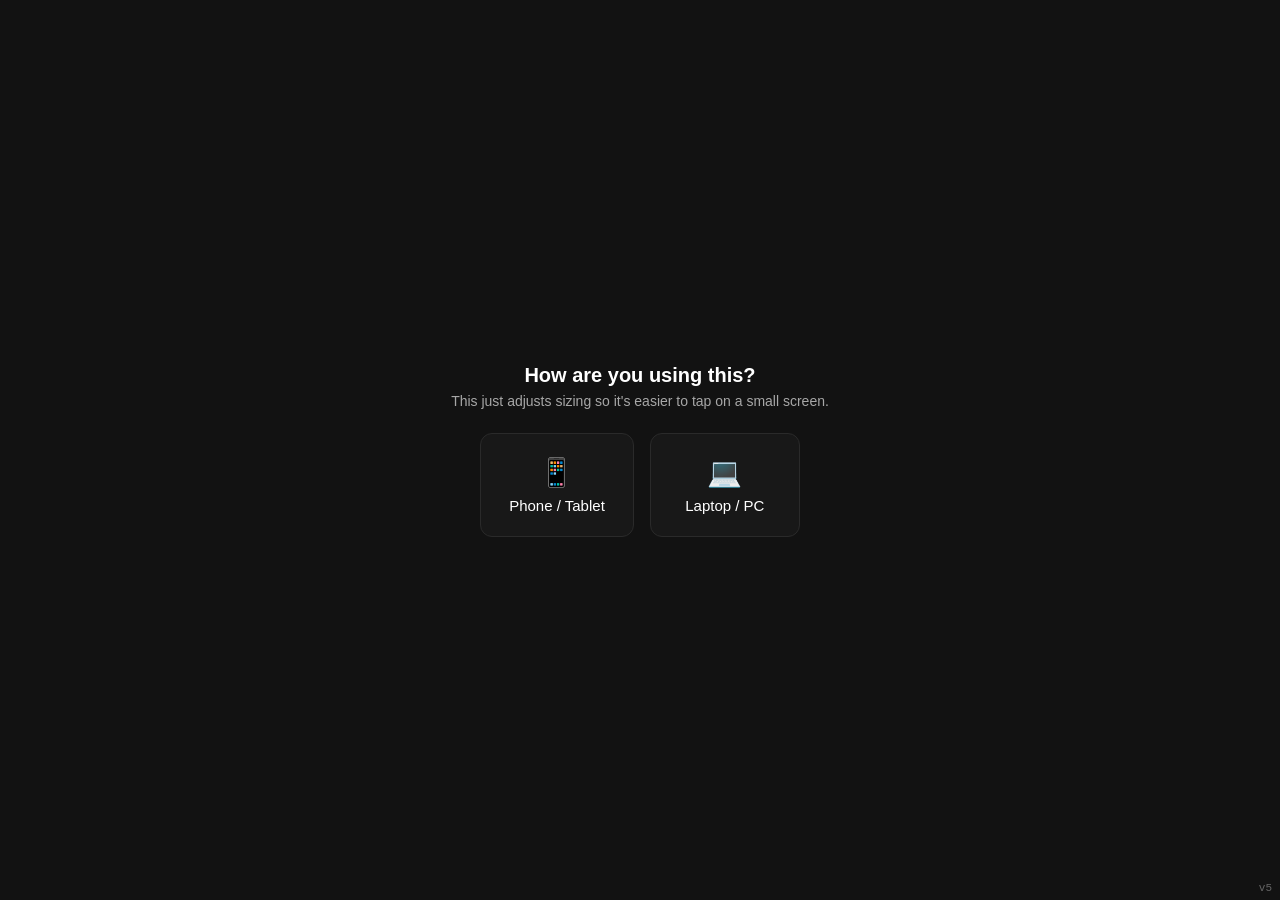
==== commit eee5ea5b: "Rename offline-spotify_heavvv0.html to offline-spotify.html" ====
--- a/offline-spotify.html
+++ b/offline-spotify.html
@@ -260,25 +260,27 @@
     right:10px; left:10px; width:auto; bottom:90px;
   }
   body.mobile-mode #queuePanel{
-  right:10px; left:10px; width:auto; bottom:90px;
-  max-height:50vh;
-}
+    right:10px; left:10px; width:auto; bottom:90px; top:10px;
+    max-height:calc(100vh - 170px);
+  }
   #queuePanel{
-  position:fixed; right:18px; bottom:100px; width:340px; max-height:60vh;
-  background:var(--bg2); border:1px solid var(--border); border-radius:10px;
-  box-shadow:0 8px 24px rgba(0,0,0,.4); z-index:500; display:flex; flex-direction:column;
-  overflow:hidden;
-}
-#queuePanel .lp-header{
-  display:flex; align-items:center; justify-content:space-between; padding:12px 14px;
-  border-bottom:1px solid var(--border); font-size:14px; font-weight:600;
-  flex-shrink:0;
-}
-#queuePanel .lp-close{background:none; border:none; color:var(--sub); cursor:pointer; font-size:16px;}
-#queuePanel .lp-body{
-  padding:6px; overflow-y:auto; flex:1; min-height:0;
-  -webkit-overflow-scrolling:touch; touch-action:pan-y; overscroll-behavior:contain;
-}
+    position:fixed; right:18px; bottom:100px; top:18px; width:340px;
+    max-height:calc(100vh - 130px);
+    background:var(--bg2); border:1px solid var(--border); border-radius:10px;
+    box-shadow:0 8px 24px rgba(0,0,0,.4); z-index:500; display:flex; flex-direction:column;
+    overflow:hidden;
+  }
+  #queuePanel .lp-header{
+    display:flex; align-items:center; justify-content:space-between; padding:12px 14px;
+    border-bottom:1px solid var(--border); font-size:14px; font-weight:600;
+    flex-shrink:0;
+  }
+  #queuePanel .lp-close{background:none; border:none; color:var(--sub); cursor:pointer; font-size:16px;}
+  #queuePanel .lp-body{
+    padding:6px; overflow-y:auto; flex:1; min-height:0;
+    -webkit-overflow-scrolling:touch; touch-action:pan-y; overscroll-behavior:contain;
+  }
+  #queuePanel .lp-empty{color:var(--sub); font-size:13px; padding:12px;}
   .q-row{
     display:flex; align-items:center; gap:8px; padding:8px 8px; border-radius:6px; cursor:pointer;
   }
@@ -447,6 +449,7 @@
 </style>
 </head>
 <body>
+<div style="position:fixed; bottom:6px; right:8px; z-index:99999; font-size:11px; color:rgba(255,255,255,0.35); font-family:monospace; pointer-events:none;">v5</div>
 
 <div id="deviceChooser" style="position:fixed; inset:0; z-index:9999; background:var(--bg); display:flex; align-items:center; justify-content:center; flex-direction:column; gap:24px; color:var(--text); padding:20px; text-align:center;">
   <div>
@@ -1297,32 +1300,56 @@
   const id = queue[idx];
   const t = tracks.find(x=>x.id===id);
   if(!t) return;
+  queueIndex = idx;
   const isNewTrack = currentTrackId !== id;
-  queueIndex = idx;
-
-  // Re-clicking the song that's already loaded and playing should just
-  // be a no-op (or a restart-from-0 if it already finished), not a full
-  // reload + re-render. Reloading audio.src on every click was also
-  // causing a flash of buffering on repeat clicks.
-  if(!isNewTrack){
-    if(audio.paused || audio.ended){
-      audio.currentTime = 0;
-      audio.play().catch(()=>{});
-    }
-    updateNowPlaying(t);
-    return;
-  }
-
   currentTrackId = id;
+  // iOS Safari/WebKit bug: just reassigning .src on an <audio> element that
+  // already has a different blob: URL loaded will often silently NOT switch
+  // tracks. The UI updates fine (it's just JS state), but the media engine
+  // keeps decoding the OLD file, so timeupdate/duration never update again
+  // and playback gets permanently stuck after the first song change. This
+  // race is normally masked online by network jitter, which is why it only
+  // showed up reliably offline. Calling .load() explicitly forces WebKit to
+  // actually reset and load the new src every time.
+  audio.pause();
   audio.src = t.url;
-  audio.play().catch(()=>{});
+  audio.load();
+  // audio.play() returns a Promise that can be REJECTED by the browser
+  // (very common on iOS Safari when switching tracks, auto-advancing
+  // after a song ends, or resuming after the tab/app was backgrounded).
+  // Previously this was fire-and-forget, so a rejection left the UI
+  // (including the iOS lock-screen/Dynamic Island media controls)
+  // showing the new track as "playing" while the <audio> element never
+  // actually started -- silent, with no way to recover except a full
+  // page reload. Now we retry once the page is actually visible/focused
+  // again, which is the moment iOS will actually allow playback.
+  attemptPlay(id);
   updateNowPlaying(t);
   render();
-  recordPlayStart(id);
+  if(isNewTrack) recordPlayStart(id);
   if(document.getElementById('lyricsPanel').style.display !== 'none') renderLyricsPanel();
   if(document.getElementById('queuePanel').style.display !== 'none') renderQueuePanel();
 }
-  
+
+function attemptPlay(forId){
+  const playAttempt = audio.play();
+  if(playAttempt && typeof playAttempt.catch === 'function'){
+    playAttempt.catch(()=>{
+      const resumeOnceReady = ()=>{
+        if(document.visibilityState === 'visible' && currentTrackId === forId){
+          audio.play().then(()=>{
+            document.getElementById('playBtn').innerHTML = '&#10074;&#10074;';
+          }).catch(()=>{ /* still blocked, will retry on next visibility/focus event */ });
+        }
+        document.removeEventListener('visibilitychange', resumeOnceReady);
+        window.removeEventListener('focus', resumeOnceReady);
+      };
+      document.addEventListener('visibilitychange', resumeOnceReady);
+      window.addEventListener('focus', resumeOnceReady);
+    });
+  }
+}
+
 function updateNowPlaying(t){
   document.getElementById('nowTitle').textContent = t ? t.name : 'Nothing playing';
   document.getElementById('nowFolder').textContent = t
@@ -1339,7 +1366,7 @@
 
 document.getElementById('playBtn').onclick = ()=>{
   if(!audio.src) return;
-  if(audio.paused) audio.play(); else audio.pause();
+  if(audio.paused) audio.play().catch(()=>{}); else audio.pause();
 };
 audio.onplay = ()=>{ document.getElementById('playBtn').innerHTML='&#10074;&#10074;'; };
 audio.onpause = ()=>{ document.getElementById('playBtn').innerHTML='&#9658;'; };
@@ -1364,49 +1391,53 @@
 audio.onended = ()=>{
   if(repeatOne){
     audio.currentTime = 0;
-    audio.play();
+    attemptPlay(currentTrackId);
     recordPlayStart(currentTrackId);
   } else {
     skip(1);
   }
 };
-// Re-sync playback state whenever the tab/app regains visibility.
-// Mobile browsers throttle timers and can desync the audio element
-// from our queue state while backgrounded, so on return we check
-// whether what's loaded still matches what we think is playing,
-// and recover gracefully instead of silently doing nothing.
+
+// Re-sync playback whenever the tab/app regains visibility or focus.
+// This is the iOS-specific fix: when the app is backgrounded (or the
+// phone is locked) and a song ends, audio.onended may not fire at all
+// until you return, and even when it does, the resulting play() call
+// is reliably rejected by iOS because it's not happening inside a
+// direct user gesture. Without this listener, the UI (and even the
+// lock-screen/Dynamic Island controls) shows the track as playing with
+// no actual sound, and nothing ever recovers until a manual reload.
 document.addEventListener('visibilitychange', ()=>{
   if(document.visibilityState !== 'visible') return;
   if(currentTrackId == null) return;
   const t = tracks.find(x=>x.id===currentTrackId);
   if(!t) return;
-  // If the audio element lost its source (some mobile browsers clear
-  // it under memory pressure) or somehow drifted to a different file,
-  // reload the correct track without resetting playback position.
   if(!audio.src || audio.src !== t.url){
     const wasPlaying = !audio.paused;
     const savedTime = audio.currentTime;
     audio.src = t.url;
-    audio.currentTime = savedTime || 0;
-    if(wasPlaying) audio.play().catch(()=>{});
-  }
-  // If playback silently stalled at the very end without onended
-  // firing (happens when 'ended' gets missed during suspension),
-  // advance the queue ourselves.
-  if(audio.ended){
+    audio.load();
+    const onMeta = ()=>{
+      audio.currentTime = savedTime || 0;
+      if(wasPlaying) attemptPlay(currentTrackId);
+      audio.removeEventListener('loadedmetadata', onMeta);
+    };
+    audio.addEventListener('loadedmetadata', onMeta);
+  } else if(audio.ended){
     if(repeatOne){
       audio.currentTime = 0;
-      audio.play().catch(()=>{});
+      attemptPlay(currentTrackId);
     } else {
       skip(1);
     }
+  } else if(audio.paused && !audio.ended){
+    // Track is mid-playback but got paused by the OS while backgrounded
+    // (common on iOS) -- resume it now that we're actually foregrounded.
+    attemptPlay(currentTrackId);
   }
   render();
   if(document.getElementById('queuePanel').style.display !== 'none') renderQueuePanel();
 });
 
-
-  
 // ---- Queue panel ----
 document.getElementById('queueBtn').onclick = ()=>{
   const panel = document.getElementById('queuePanel');
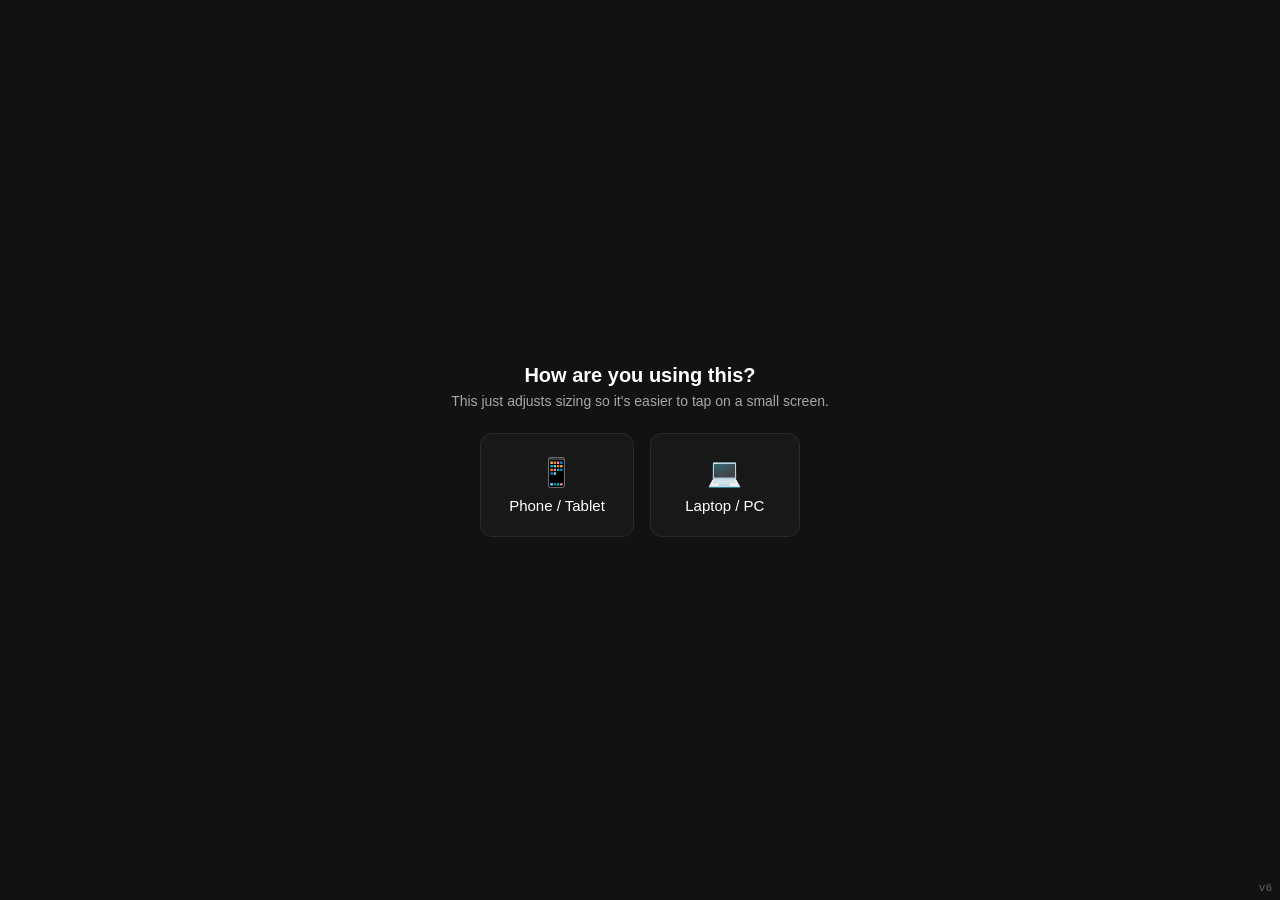
==== commit ecce20cd: "Add files via upload" ====
--- a/offline-spotify.html
+++ b/offline-spotify.html
@@ -449,7 +449,7 @@
 </style>
 </head>
 <body>
-<div style="position:fixed; bottom:6px; right:8px; z-index:99999; font-size:11px; color:rgba(255,255,255,0.35); font-family:monospace; pointer-events:none;">v5</div>
+<div style="position:fixed; bottom:6px; right:8px; z-index:99999; font-size:11px; color:rgba(255,255,255,0.35); font-family:monospace; pointer-events:none;">v6</div>
 
 <div id="deviceChooser" style="position:fixed; inset:0; z-index:9999; background:var(--bg); display:flex; align-items:center; justify-content:center; flex-direction:column; gap:24px; color:var(--text); padding:20px; text-align:center;">
   <div>
@@ -721,17 +721,33 @@
   statsData = data.statsData || { plays: {}, totalSeconds: 0 };
 
   tracks = (data.tracksData || []).map(td=>{
-    let url = null, coverUrl = null;
-    try{ url = URL.createObjectURL(td.audioBlob); }catch(e){ /* corrupted entry, skip audio */ }
+    let coverUrl = null;
+    // NOTE: we deliberately do NOT call URL.createObjectURL() on the audio
+    // blob here anymore. Previously every track in the library got a
+    // permanent blob: URL the moment the app loaded, all kept alive for the
+    // whole session. On iOS, a homescreen/standalone PWA runs in a much
+    // more memory-constrained WKWebView process than a normal Safari tab,
+    // and holding dozens/hundreds of decoded-audio blob URLs alive at once
+    // after a fresh cold launch was silently corrupting playback after the
+    // first track switch (the 2nd blob URL would fail to actually load).
+    // Instead, url is created lazily in ensureTrackUrl() only for whichever
+    // track is about to play, and the previous track's url is revoked when
+    // we move on. We still validate the blob is readable here so corrupted
+    // entries get dropped like before, but we revoke the test URL right away.
+    let blobOk = true;
+    try{
+      const testUrl = URL.createObjectURL(td.audioBlob);
+      URL.revokeObjectURL(testUrl);
+    }catch(e){ blobOk = false; }
     if(td.coverBlob){
       try{ coverUrl = URL.createObjectURL(td.coverBlob); }catch(e){ /* fine, no cover */ }
     }
     return {
       id: td.id, name: td.name, artist: td.artist || '', lyrics: td.lyrics || null,
-      folders: td.folders || [], coverUrl, url,
+      folders: td.folders || [], coverUrl, url: null, _blobOk: blobOk,
       rawBlob: td.audioBlob, rawCoverBlob: td.coverBlob || null
     };
-  }).filter(t => t.url); // drop any track whose audio failed to load
+  }).filter(t => t._blobOk); // drop any track whose audio failed to load
 
   Object.entries(data.folderCoverBlobs || {}).forEach(([name, blob])=>{
     folderCoverRawBlobs[name] = blob;
@@ -739,6 +755,26 @@
   });
 
   applySettings();
+}
+
+// Lazily create a blob: URL for a track's audio, only when we're actually
+// about to play it. Keeps memory/blob-registry usage low, which matters a
+// lot for iOS standalone (homescreen) PWAs after a cold launch.
+function ensureTrackUrl(t){
+  if(!t.url){
+    t.url = URL.createObjectURL(t.rawBlob);
+  }
+  return t.url;
+}
+
+// Free a track's blob: URL once we're done with it (i.e. we've moved on to
+// a different track), so we're never holding more than ~1-2 decoded audio
+// blob URLs alive at a time.
+function releaseTrackUrl(t){
+  if(t && t.url){
+    URL.revokeObjectURL(t.url);
+    t.url = null;
+  }
 }
 
 // ---- Device mode (mobile vs desktop) ----
@@ -982,7 +1018,7 @@
       e.stopPropagation();
       showConfirm(`Delete "${t.name}"?`, ()=>{
         if(t.id===currentTrackId){ audio.pause(); audio.removeAttribute('src'); currentTrackId=null; updateNowPlaying(null); }
-        URL.revokeObjectURL(t.url);
+        if(t.url) URL.revokeObjectURL(t.url);
         if(t.coverUrl) URL.revokeObjectURL(t.coverUrl);
         tracks = tracks.filter(x=>x.id!==t.id);
         removeFromQueue(t.id);
@@ -1302,17 +1338,23 @@
   if(!t) return;
   queueIndex = idx;
   const isNewTrack = currentTrackId !== id;
+  const prevTrack = tracks.find(x=>x.id===currentTrackId);
   currentTrackId = id;
   // iOS Safari/WebKit bug: just reassigning .src on an <audio> element that
   // already has a different blob: URL loaded will often silently NOT switch
   // tracks. The UI updates fine (it's just JS state), but the media engine
   // keeps decoding the OLD file, so timeupdate/duration never update again
-  // and playback gets permanently stuck after the first song change. This
-  // race is normally masked online by network jitter, which is why it only
-  // showed up reliably offline. Calling .load() explicitly forces WebKit to
-  // actually reset and load the new src every time.
+  // and playback gets permanently stuck after the first song change. Calling
+  // .load() explicitly forces WebKit to actually reset and load the new src.
   audio.pause();
-  audio.src = t.url;
+  audio.removeAttribute('src');
+  // Free the previous track's blob: URL before creating the new one --
+  // on iOS standalone/homescreen PWAs (much tighter memory budget than a
+  // Safari tab, especially right after a cold launch) holding more than
+  // one decoded-audio blob URL alive at a time was silently breaking the
+  // 2nd track switch every single time after a fresh app launch.
+  if(prevTrack && prevTrack.id !== id) releaseTrackUrl(prevTrack);
+  audio.src = ensureTrackUrl(t);
   audio.load();
   // audio.play() returns a Promise that can be REJECTED by the browser
   // (very common on iOS Safari when switching tracks, auto-advancing
@@ -1414,7 +1456,7 @@
   if(!audio.src || audio.src !== t.url){
     const wasPlaying = !audio.paused;
     const savedTime = audio.currentTime;
-    audio.src = t.url;
+    audio.src = ensureTrackUrl(t);
     audio.load();
     const onMeta = ()=>{
       audio.currentTime = savedTime || 0;
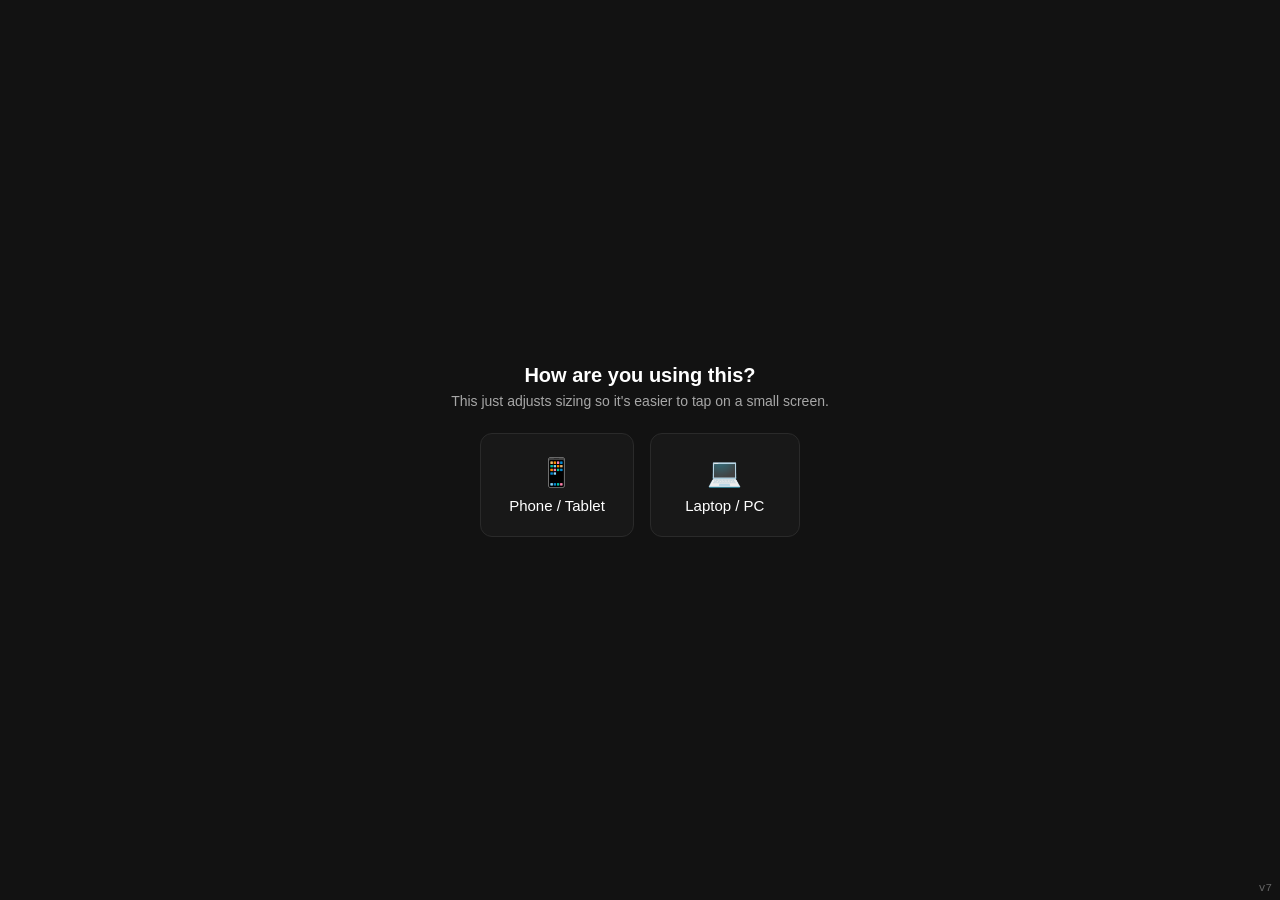
==== commit d444a8c2: "Add files via upload" ====
--- a/offline-spotify.html
+++ b/offline-spotify.html
@@ -449,7 +449,7 @@
 </style>
 </head>
 <body>
-<div style="position:fixed; bottom:6px; right:8px; z-index:99999; font-size:11px; color:rgba(255,255,255,0.35); font-family:monospace; pointer-events:none;">v6</div>
+<div style="position:fixed; bottom:6px; right:8px; z-index:99999; font-size:11px; color:rgba(255,255,255,0.35); font-family:monospace; pointer-events:none;">v7</div>
 
 <div id="deviceChooser" style="position:fixed; inset:0; z-index:9999; background:var(--bg); display:flex; align-items:center; justify-content:center; flex-direction:column; gap:24px; color:var(--text); padding:20px; text-align:center;">
   <div>
@@ -697,17 +697,35 @@
 async function persistAll(){
   if(!dirty || !db) return;
   dirty = false;
+  // IMPORTANT: we store the raw bytes as ArrayBuffer, NOT as a Blob object.
+  // iOS WebKit has a long-standing bug where Blobs stored directly in
+  // IndexedDB can come back corrupted/unreadable when the page is loaded
+  // fresh in a NEW browser/process session (exactly what happens on a cold
+  // relaunch) -- usually the first Blob read still works, but others don't.
+  // This is what was causing playback to break specifically after closing
+  // and reopening the app. ArrayBuffers don't have this bug, so we convert
+  // to bytes here and rebuild fresh Blobs from those bytes in loadState().
+  const tracksData = await Promise.all(tracks.map(async t => ({
+    id: t.id, name: t.name, artist: t.artist, lyrics: t.lyrics || null,
+    folders: t.folders,
+    audioBuffer: await t.rawBlob.arrayBuffer(),
+    audioType: t.rawBlob.type || 'audio/mpeg',
+    coverBuffer: t.rawCoverBlob ? await t.rawCoverBlob.arrayBuffer() : null,
+    coverType: t.rawCoverBlob ? (t.rawCoverBlob.type || 'image/jpeg') : null
+  })));
+  const folderCoverEntries = await Promise.all(
+    Object.entries(folderCoverRawBlobs).map(async ([name, blob]) => [
+      name, await blob.arrayBuffer(), blob.type || 'image/jpeg'
+    ])
+  );
   const data = {
     key: 'main',
     idCounter,
     folders,
     settings,
     statsData,
-    tracksData: tracks.map(t => ({
-      id: t.id, name: t.name, artist: t.artist, lyrics: t.lyrics || null,
-      folders: t.folders, audioBlob: t.rawBlob, coverBlob: t.rawCoverBlob || null
-    })),
-    folderCoverBlobs: { ...folderCoverRawBlobs }
+    tracksData,
+    folderCoverBuffers: folderCoverEntries
   };
   await dbPutState(data);
 }
@@ -720,41 +738,63 @@
   if(data.settings) Object.assign(settings, data.settings);
   statsData = data.statsData || { plays: {}, totalSeconds: 0 };
 
+  let needsResave = false;
+
   tracks = (data.tracksData || []).map(td=>{
     let coverUrl = null;
-    // NOTE: we deliberately do NOT call URL.createObjectURL() on the audio
-    // blob here anymore. Previously every track in the library got a
-    // permanent blob: URL the moment the app loaded, all kept alive for the
-    // whole session. On iOS, a homescreen/standalone PWA runs in a much
-    // more memory-constrained WKWebView process than a normal Safari tab,
-    // and holding dozens/hundreds of decoded-audio blob URLs alive at once
-    // after a fresh cold launch was silently corrupting playback after the
-    // first track switch (the 2nd blob URL would fail to actually load).
-    // Instead, url is created lazily in ensureTrackUrl() only for whichever
-    // track is about to play, and the previous track's url is revoked when
-    // we move on. We still validate the blob is readable here so corrupted
-    // entries get dropped like before, but we revoke the test URL right away.
-    let blobOk = true;
-    try{
-      const testUrl = URL.createObjectURL(td.audioBlob);
-      URL.revokeObjectURL(testUrl);
-    }catch(e){ blobOk = false; }
-    if(td.coverBlob){
-      try{ coverUrl = URL.createObjectURL(td.coverBlob); }catch(e){ /* fine, no cover */ }
+    let rawBlob = null, rawCoverBlob = null, blobOk = true;
+    if(td.audioBuffer){
+      try{ rawBlob = new Blob([td.audioBuffer], { type: td.audioType || 'audio/mpeg' }); }
+      catch(e){ blobOk = false; }
+    } else if(td.audioBlob){
+      // Legacy entries saved before this fix -- still a raw Blob that may
+      // already be corrupted from a previous cold start, but we try it and
+      // flag a resave so it gets converted to the safer ArrayBuffer format.
+      rawBlob = td.audioBlob;
+      needsResave = true;
+      try{ const u = URL.createObjectURL(rawBlob); URL.revokeObjectURL(u); }
+      catch(e){ blobOk = false; }
+    } else {
+      blobOk = false;
+    }
+    if(td.coverBuffer){
+      try{
+        rawCoverBlob = new Blob([td.coverBuffer], { type: td.coverType || 'image/jpeg' });
+        coverUrl = URL.createObjectURL(rawCoverBlob);
+      }catch(e){ /* fine, no cover */ }
+    } else if(td.coverBlob){
+      rawCoverBlob = td.coverBlob;
+      try{ coverUrl = URL.createObjectURL(rawCoverBlob); }catch(e){ /* fine, no cover */ }
     }
     return {
       id: td.id, name: td.name, artist: td.artist || '', lyrics: td.lyrics || null,
       folders: td.folders || [], coverUrl, url: null, _blobOk: blobOk,
-      rawBlob: td.audioBlob, rawCoverBlob: td.coverBlob || null
+      rawBlob, rawCoverBlob
     };
   }).filter(t => t._blobOk); // drop any track whose audio failed to load
 
-  Object.entries(data.folderCoverBlobs || {}).forEach(([name, blob])=>{
-    folderCoverRawBlobs[name] = blob;
-    try{ folderCovers[name] = URL.createObjectURL(blob); }catch(e){ /* fine */ }
-  });
+  if(data.folderCoverBuffers){
+    data.folderCoverBuffers.forEach(([name, buffer, type])=>{
+      try{
+        const blob = new Blob([buffer], { type: type || 'image/jpeg' });
+        folderCoverRawBlobs[name] = blob;
+        folderCovers[name] = URL.createObjectURL(blob);
+      }catch(e){ /* fine */ }
+    });
+  } else if(data.folderCoverBlobs){
+    needsResave = true;
+    Object.entries(data.folderCoverBlobs).forEach(([name, blob])=>{
+      folderCoverRawBlobs[name] = blob;
+      try{ folderCovers[name] = URL.createObjectURL(blob); }catch(e){ /* fine */ }
+    });
+  }
 
   applySettings();
+
+  // If we migrated any legacy Blob-based entries above, immediately rewrite
+  // them to IndexedDB in the safer ArrayBuffer format so this self-heals
+  // on the very next load instead of staying on the risky format forever.
+  if(needsResave) schedulePersist();
 }
 
 // Lazily create a blob: URL for a track's audio, only when we're actually
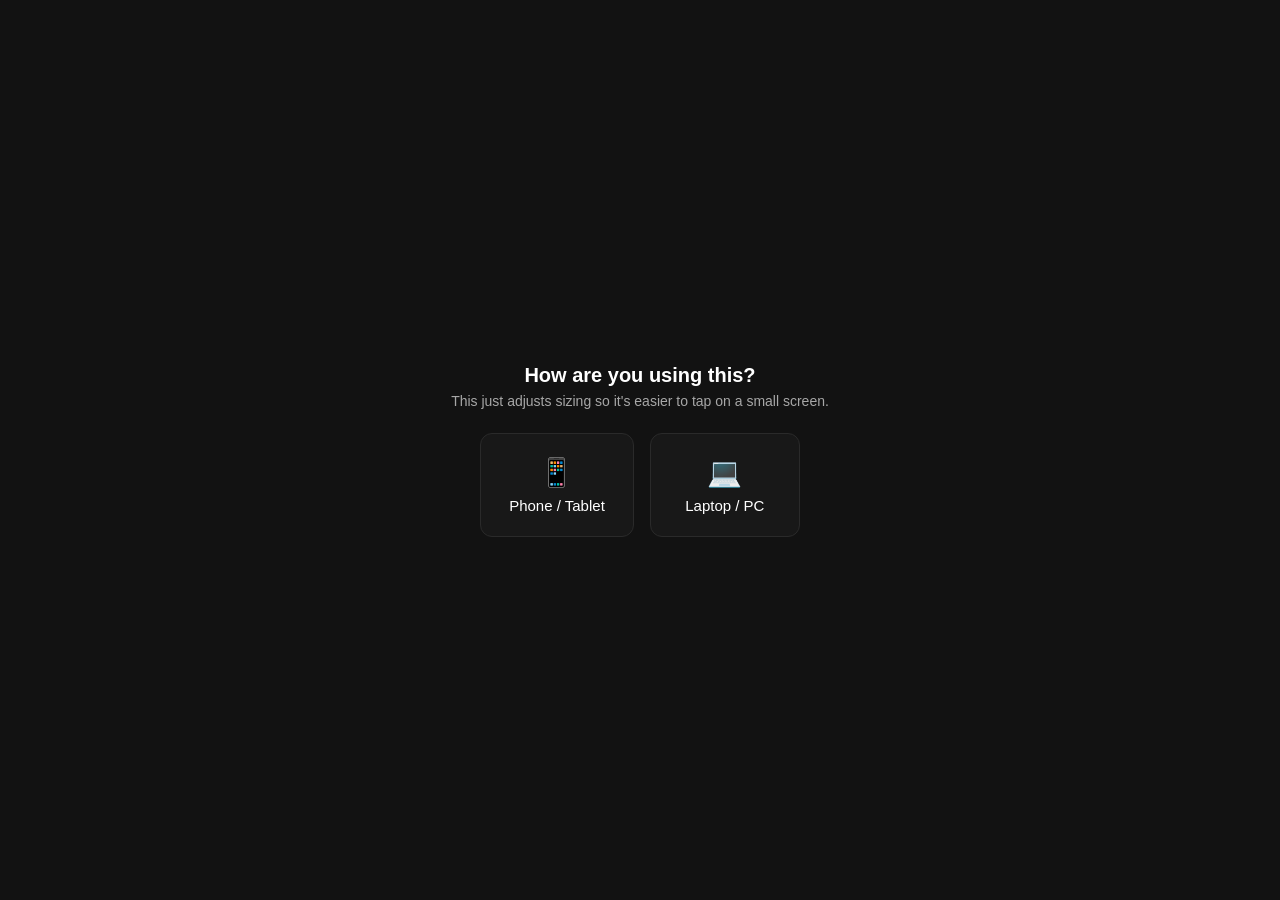
==== commit 7ff6eb2e: "Rename offline-spotify last.html to offline-spotify.html" ====
--- a/offline-spotify.html
+++ b/offline-spotify.html
@@ -449,7 +449,6 @@
 </style>
 </head>
 <body>
-<div style="position:fixed; bottom:6px; right:8px; z-index:99999; font-size:11px; color:rgba(255,255,255,0.35); font-family:monospace; pointer-events:none;">v7</div>
 
 <div id="deviceChooser" style="position:fixed; inset:0; z-index:9999; background:var(--bg); display:flex; align-items:center; justify-content:center; flex-direction:column; gap:24px; color:var(--text); padding:20px; text-align:center;">
   <div>
@@ -697,35 +696,17 @@
 async function persistAll(){
   if(!dirty || !db) return;
   dirty = false;
-  // IMPORTANT: we store the raw bytes as ArrayBuffer, NOT as a Blob object.
-  // iOS WebKit has a long-standing bug where Blobs stored directly in
-  // IndexedDB can come back corrupted/unreadable when the page is loaded
-  // fresh in a NEW browser/process session (exactly what happens on a cold
-  // relaunch) -- usually the first Blob read still works, but others don't.
-  // This is what was causing playback to break specifically after closing
-  // and reopening the app. ArrayBuffers don't have this bug, so we convert
-  // to bytes here and rebuild fresh Blobs from those bytes in loadState().
-  const tracksData = await Promise.all(tracks.map(async t => ({
-    id: t.id, name: t.name, artist: t.artist, lyrics: t.lyrics || null,
-    folders: t.folders,
-    audioBuffer: await t.rawBlob.arrayBuffer(),
-    audioType: t.rawBlob.type || 'audio/mpeg',
-    coverBuffer: t.rawCoverBlob ? await t.rawCoverBlob.arrayBuffer() : null,
-    coverType: t.rawCoverBlob ? (t.rawCoverBlob.type || 'image/jpeg') : null
-  })));
-  const folderCoverEntries = await Promise.all(
-    Object.entries(folderCoverRawBlobs).map(async ([name, blob]) => [
-      name, await blob.arrayBuffer(), blob.type || 'image/jpeg'
-    ])
-  );
   const data = {
     key: 'main',
     idCounter,
     folders,
     settings,
     statsData,
-    tracksData,
-    folderCoverBuffers: folderCoverEntries
+    tracksData: tracks.map(t => ({
+      id: t.id, name: t.name, artist: t.artist, lyrics: t.lyrics || null,
+      folders: t.folders, audioBlob: t.rawBlob, coverBlob: t.rawCoverBlob || null
+    })),
+    folderCoverBlobs: { ...folderCoverRawBlobs }
   };
   await dbPutState(data);
 }
@@ -738,83 +719,25 @@
   if(data.settings) Object.assign(settings, data.settings);
   statsData = data.statsData || { plays: {}, totalSeconds: 0 };
 
-  let needsResave = false;
-
   tracks = (data.tracksData || []).map(td=>{
-    let coverUrl = null;
-    let rawBlob = null, rawCoverBlob = null, blobOk = true;
-    if(td.audioBuffer){
-      try{ rawBlob = new Blob([td.audioBuffer], { type: td.audioType || 'audio/mpeg' }); }
-      catch(e){ blobOk = false; }
-    } else if(td.audioBlob){
-      // Legacy entries saved before this fix -- still a raw Blob that may
-      // already be corrupted from a previous cold start, but we try it and
-      // flag a resave so it gets converted to the safer ArrayBuffer format.
-      rawBlob = td.audioBlob;
-      needsResave = true;
-      try{ const u = URL.createObjectURL(rawBlob); URL.revokeObjectURL(u); }
-      catch(e){ blobOk = false; }
-    } else {
-      blobOk = false;
-    }
-    if(td.coverBuffer){
-      try{
-        rawCoverBlob = new Blob([td.coverBuffer], { type: td.coverType || 'image/jpeg' });
-        coverUrl = URL.createObjectURL(rawCoverBlob);
-      }catch(e){ /* fine, no cover */ }
-    } else if(td.coverBlob){
-      rawCoverBlob = td.coverBlob;
-      try{ coverUrl = URL.createObjectURL(rawCoverBlob); }catch(e){ /* fine, no cover */ }
+    let url = null, coverUrl = null;
+    try{ url = URL.createObjectURL(td.audioBlob); }catch(e){ /* corrupted entry, skip audio */ }
+    if(td.coverBlob){
+      try{ coverUrl = URL.createObjectURL(td.coverBlob); }catch(e){ /* fine, no cover */ }
     }
     return {
       id: td.id, name: td.name, artist: td.artist || '', lyrics: td.lyrics || null,
-      folders: td.folders || [], coverUrl, url: null, _blobOk: blobOk,
-      rawBlob, rawCoverBlob
+      folders: td.folders || [], coverUrl, url,
+      rawBlob: td.audioBlob, rawCoverBlob: td.coverBlob || null
     };
-  }).filter(t => t._blobOk); // drop any track whose audio failed to load
-
-  if(data.folderCoverBuffers){
-    data.folderCoverBuffers.forEach(([name, buffer, type])=>{
-      try{
-        const blob = new Blob([buffer], { type: type || 'image/jpeg' });
-        folderCoverRawBlobs[name] = blob;
-        folderCovers[name] = URL.createObjectURL(blob);
-      }catch(e){ /* fine */ }
-    });
-  } else if(data.folderCoverBlobs){
-    needsResave = true;
-    Object.entries(data.folderCoverBlobs).forEach(([name, blob])=>{
-      folderCoverRawBlobs[name] = blob;
-      try{ folderCovers[name] = URL.createObjectURL(blob); }catch(e){ /* fine */ }
-    });
-  }
+  }).filter(t => t.url); // drop any track whose audio failed to load
+
+  Object.entries(data.folderCoverBlobs || {}).forEach(([name, blob])=>{
+    folderCoverRawBlobs[name] = blob;
+    try{ folderCovers[name] = URL.createObjectURL(blob); }catch(e){ /* fine */ }
+  });
 
   applySettings();
-
-  // If we migrated any legacy Blob-based entries above, immediately rewrite
-  // them to IndexedDB in the safer ArrayBuffer format so this self-heals
-  // on the very next load instead of staying on the risky format forever.
-  if(needsResave) schedulePersist();
-}
-
-// Lazily create a blob: URL for a track's audio, only when we're actually
-// about to play it. Keeps memory/blob-registry usage low, which matters a
-// lot for iOS standalone (homescreen) PWAs after a cold launch.
-function ensureTrackUrl(t){
-  if(!t.url){
-    t.url = URL.createObjectURL(t.rawBlob);
-  }
-  return t.url;
-}
-
-// Free a track's blob: URL once we're done with it (i.e. we've moved on to
-// a different track), so we're never holding more than ~1-2 decoded audio
-// blob URLs alive at a time.
-function releaseTrackUrl(t){
-  if(t && t.url){
-    URL.revokeObjectURL(t.url);
-    t.url = null;
-  }
 }
 
 // ---- Device mode (mobile vs desktop) ----
@@ -1058,7 +981,7 @@
       e.stopPropagation();
       showConfirm(`Delete "${t.name}"?`, ()=>{
         if(t.id===currentTrackId){ audio.pause(); audio.removeAttribute('src'); currentTrackId=null; updateNowPlaying(null); }
-        if(t.url) URL.revokeObjectURL(t.url);
+        URL.revokeObjectURL(t.url);
         if(t.coverUrl) URL.revokeObjectURL(t.coverUrl);
         tracks = tracks.filter(x=>x.id!==t.id);
         removeFromQueue(t.id);
@@ -1378,58 +1301,14 @@
   if(!t) return;
   queueIndex = idx;
   const isNewTrack = currentTrackId !== id;
-  const prevTrack = tracks.find(x=>x.id===currentTrackId);
   currentTrackId = id;
-  // iOS Safari/WebKit bug: just reassigning .src on an <audio> element that
-  // already has a different blob: URL loaded will often silently NOT switch
-  // tracks. The UI updates fine (it's just JS state), but the media engine
-  // keeps decoding the OLD file, so timeupdate/duration never update again
-  // and playback gets permanently stuck after the first song change. Calling
-  // .load() explicitly forces WebKit to actually reset and load the new src.
-  audio.pause();
-  audio.removeAttribute('src');
-  // Free the previous track's blob: URL before creating the new one --
-  // on iOS standalone/homescreen PWAs (much tighter memory budget than a
-  // Safari tab, especially right after a cold launch) holding more than
-  // one decoded-audio blob URL alive at a time was silently breaking the
-  // 2nd track switch every single time after a fresh app launch.
-  if(prevTrack && prevTrack.id !== id) releaseTrackUrl(prevTrack);
-  audio.src = ensureTrackUrl(t);
-  audio.load();
-  // audio.play() returns a Promise that can be REJECTED by the browser
-  // (very common on iOS Safari when switching tracks, auto-advancing
-  // after a song ends, or resuming after the tab/app was backgrounded).
-  // Previously this was fire-and-forget, so a rejection left the UI
-  // (including the iOS lock-screen/Dynamic Island media controls)
-  // showing the new track as "playing" while the <audio> element never
-  // actually started -- silent, with no way to recover except a full
-  // page reload. Now we retry once the page is actually visible/focused
-  // again, which is the moment iOS will actually allow playback.
-  attemptPlay(id);
+  audio.src = t.url;
+  audio.play();
   updateNowPlaying(t);
   render();
   if(isNewTrack) recordPlayStart(id);
   if(document.getElementById('lyricsPanel').style.display !== 'none') renderLyricsPanel();
   if(document.getElementById('queuePanel').style.display !== 'none') renderQueuePanel();
-}
-
-function attemptPlay(forId){
-  const playAttempt = audio.play();
-  if(playAttempt && typeof playAttempt.catch === 'function'){
-    playAttempt.catch(()=>{
-      const resumeOnceReady = ()=>{
-        if(document.visibilityState === 'visible' && currentTrackId === forId){
-          audio.play().then(()=>{
-            document.getElementById('playBtn').innerHTML = '&#10074;&#10074;';
-          }).catch(()=>{ /* still blocked, will retry on next visibility/focus event */ });
-        }
-        document.removeEventListener('visibilitychange', resumeOnceReady);
-        window.removeEventListener('focus', resumeOnceReady);
-      };
-      document.addEventListener('visibilitychange', resumeOnceReady);
-      window.addEventListener('focus', resumeOnceReady);
-    });
-  }
 }
 
 function updateNowPlaying(t){
@@ -1448,7 +1327,7 @@
 
 document.getElementById('playBtn').onclick = ()=>{
   if(!audio.src) return;
-  if(audio.paused) audio.play().catch(()=>{}); else audio.pause();
+  if(audio.paused) audio.play(); else audio.pause();
 };
 audio.onplay = ()=>{ document.getElementById('playBtn').innerHTML='&#10074;&#10074;'; };
 audio.onpause = ()=>{ document.getElementById('playBtn').innerHTML='&#9658;'; };
@@ -1473,52 +1352,12 @@
 audio.onended = ()=>{
   if(repeatOne){
     audio.currentTime = 0;
-    attemptPlay(currentTrackId);
+    audio.play();
     recordPlayStart(currentTrackId);
   } else {
     skip(1);
   }
 };
-
-// Re-sync playback whenever the tab/app regains visibility or focus.
-// This is the iOS-specific fix: when the app is backgrounded (or the
-// phone is locked) and a song ends, audio.onended may not fire at all
-// until you return, and even when it does, the resulting play() call
-// is reliably rejected by iOS because it's not happening inside a
-// direct user gesture. Without this listener, the UI (and even the
-// lock-screen/Dynamic Island controls) shows the track as playing with
-// no actual sound, and nothing ever recovers until a manual reload.
-document.addEventListener('visibilitychange', ()=>{
-  if(document.visibilityState !== 'visible') return;
-  if(currentTrackId == null) return;
-  const t = tracks.find(x=>x.id===currentTrackId);
-  if(!t) return;
-  if(!audio.src || audio.src !== t.url){
-    const wasPlaying = !audio.paused;
-    const savedTime = audio.currentTime;
-    audio.src = ensureTrackUrl(t);
-    audio.load();
-    const onMeta = ()=>{
-      audio.currentTime = savedTime || 0;
-      if(wasPlaying) attemptPlay(currentTrackId);
-      audio.removeEventListener('loadedmetadata', onMeta);
-    };
-    audio.addEventListener('loadedmetadata', onMeta);
-  } else if(audio.ended){
-    if(repeatOne){
-      audio.currentTime = 0;
-      attemptPlay(currentTrackId);
-    } else {
-      skip(1);
-    }
-  } else if(audio.paused && !audio.ended){
-    // Track is mid-playback but got paused by the OS while backgrounded
-    // (common on iOS) -- resume it now that we're actually foregrounded.
-    attemptPlay(currentTrackId);
-  }
-  render();
-  if(document.getElementById('queuePanel').style.display !== 'none') renderQueuePanel();
-});
 
 // ---- Queue panel ----
 document.getElementById('queueBtn').onclick = ()=>{
